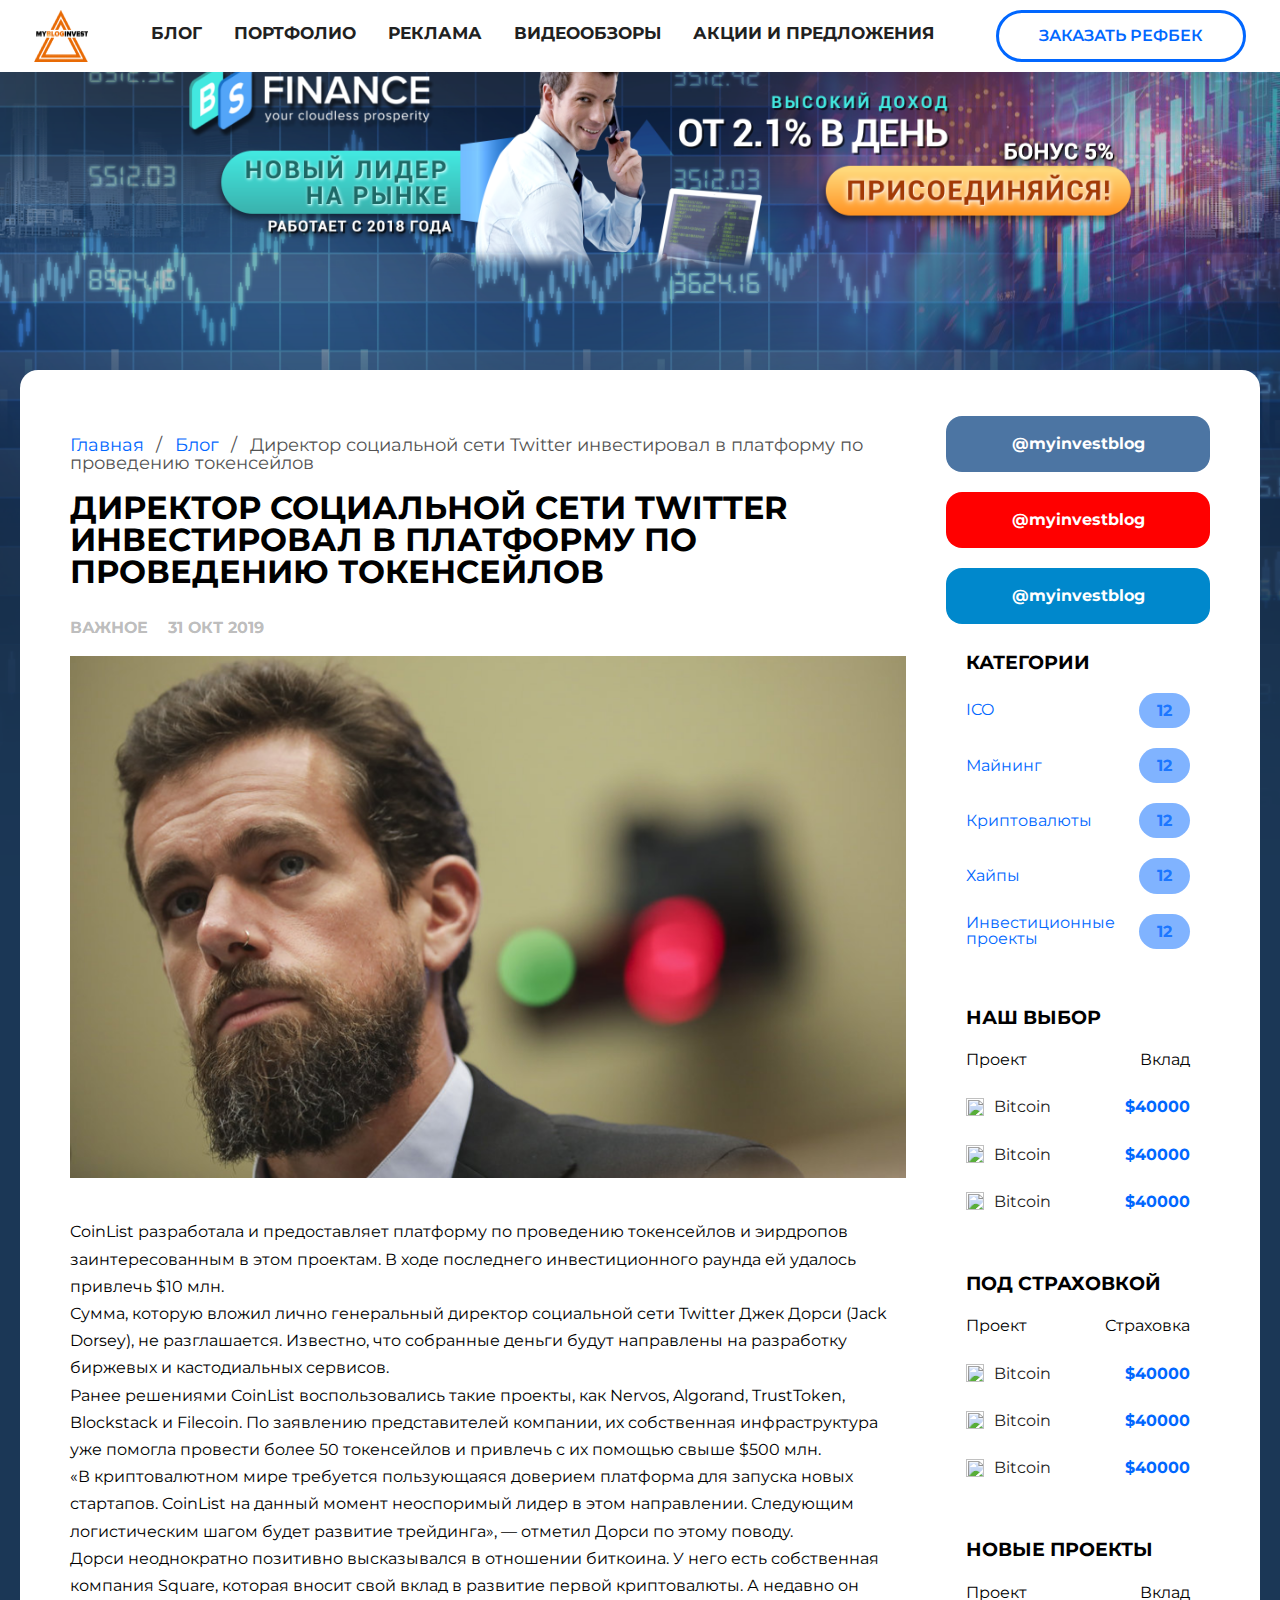
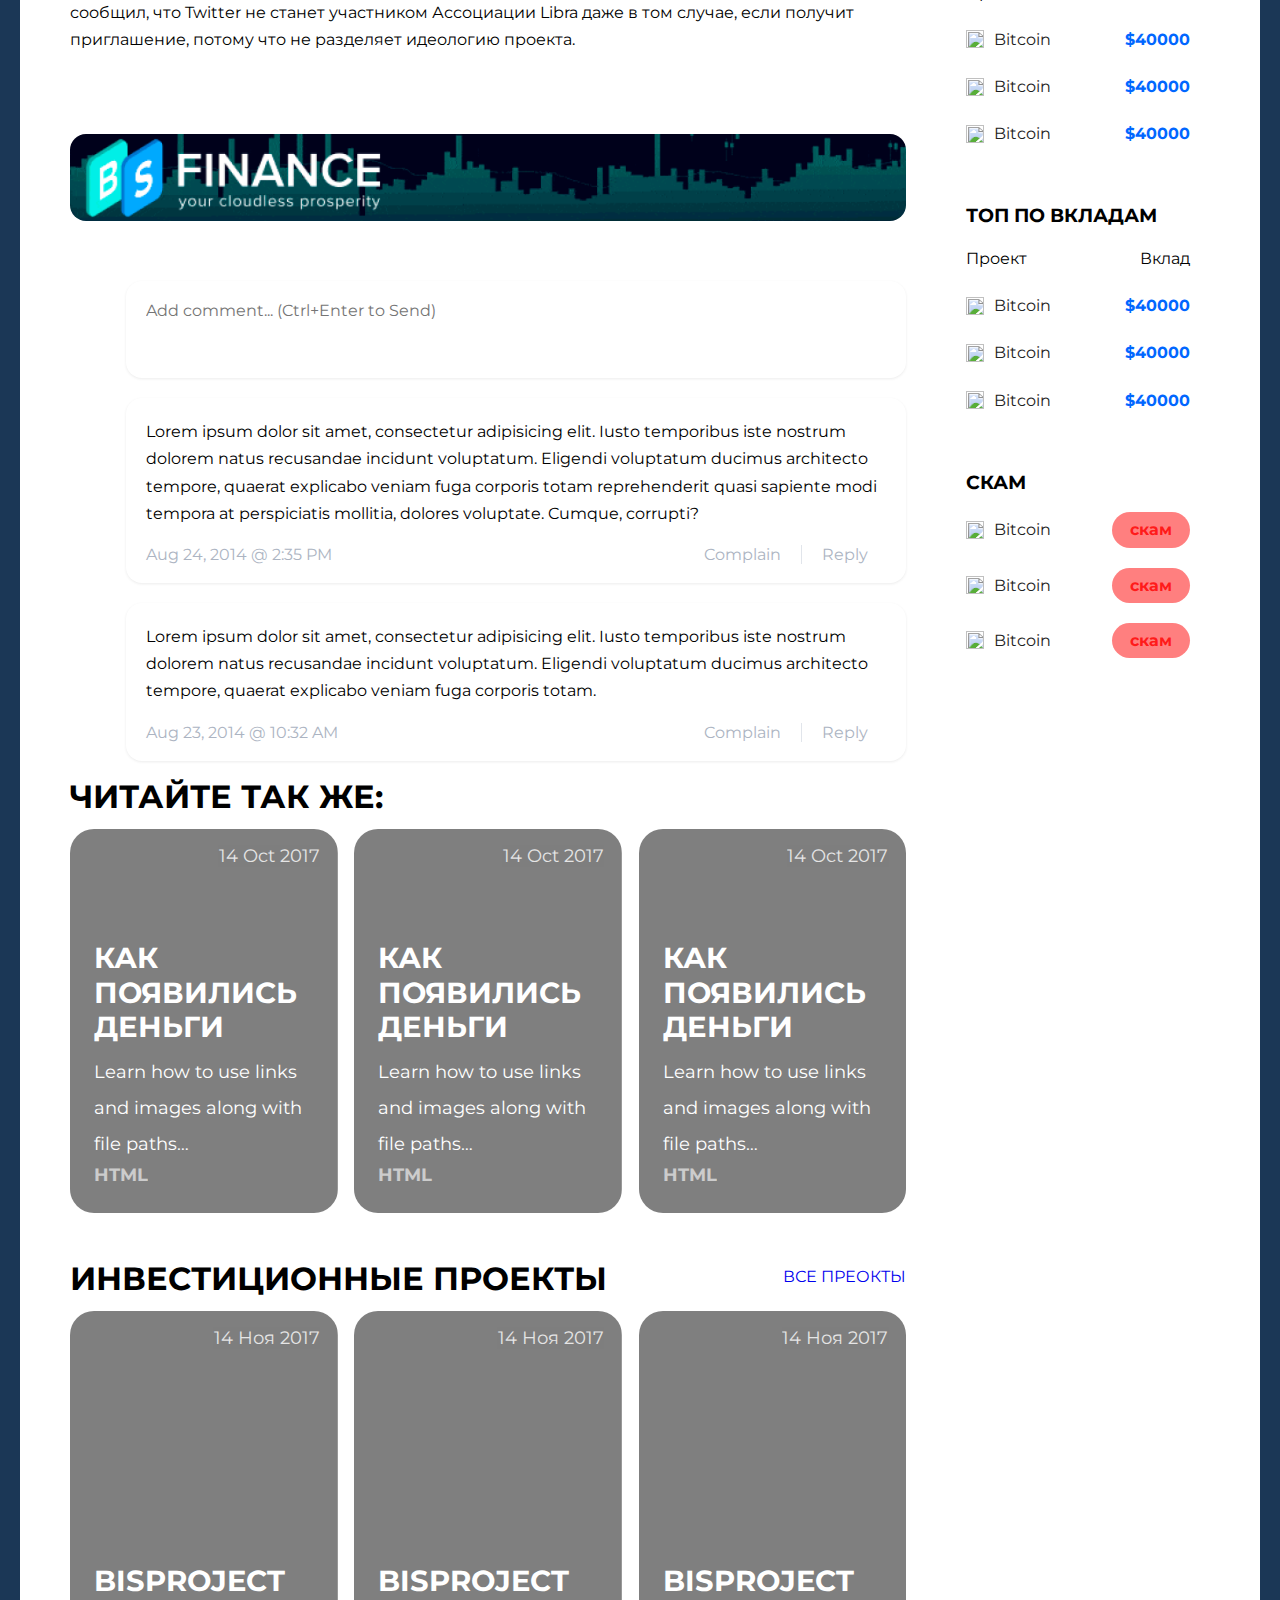
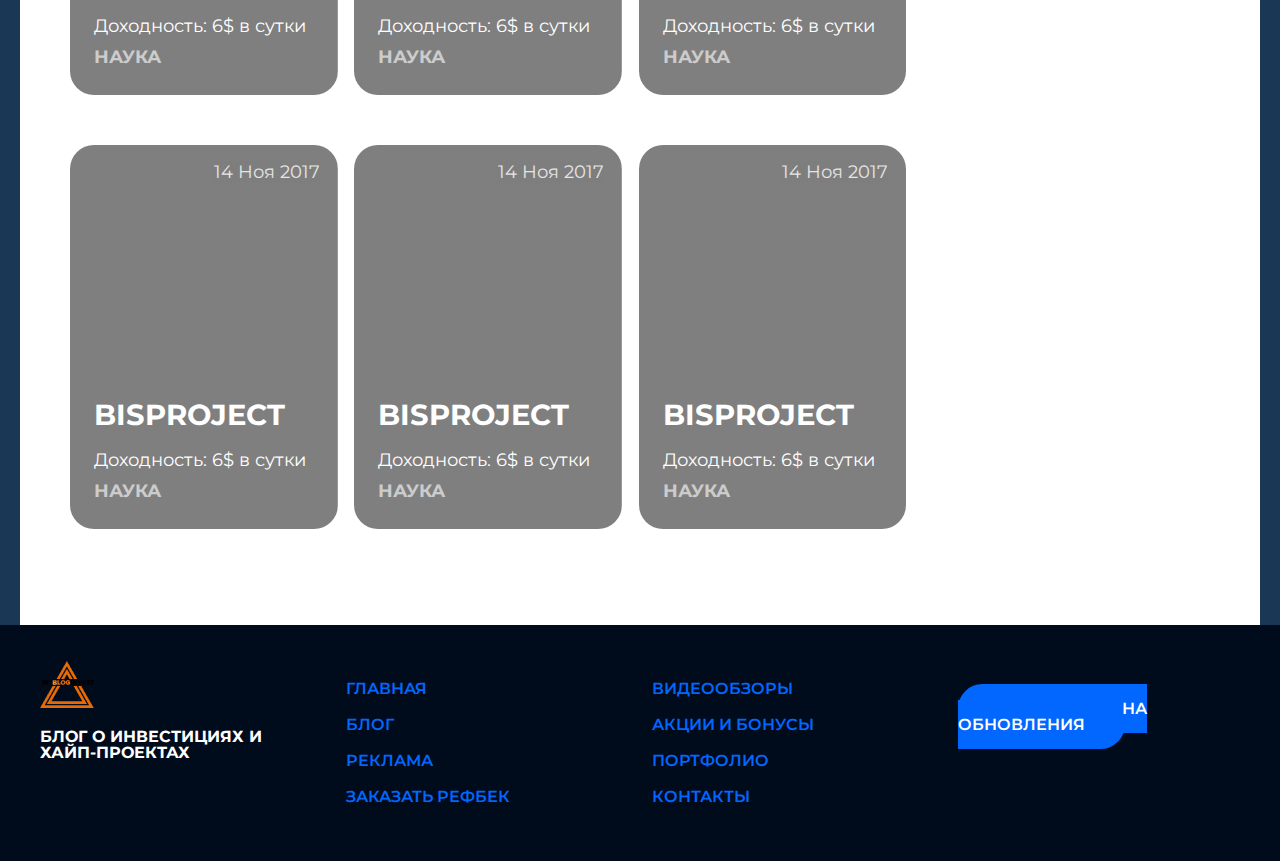
==== article.html @ 51793e64 "очередной коммит" ====
<html class="no-js"><!--<![endif]--><head>
        <meta charset="utf-8">
        <meta http-equiv="X-UA-Compatible" content="IE=edge">
        <title>BLOGINVEST</title>
        <meta name="description" content="">
        <meta name="viewport" content="width=device-width, initial-scale=1">
        <link rel="stylesheet" href="assets/css/common.css">
    <link href="https://fonts.googleapis.com/css?family=Montserrat:400,500,600,700&amp;display=swap&amp;subset=cyrillic" rel="stylesheet">
    <script src="https://kit.fontawesome.com/0929b22fd9.js"></script><link rel="stylesheet" href="https://kit-free.fontawesome.com/releases/latest/css/free.min.css" media="all"><link rel="stylesheet" href="https://kit-free.fontawesome.com/releases/latest/css/free-v4-font-face.min.css" media="all"><link rel="stylesheet" href="https://kit-free.fontawesome.com/releases/latest/css/free-v4-shims.min.css" media="all">
    <script type="text/javascript" src="https://ajax.googleapis.com/ajax/libs/jquery/1.4.2/jquery.min.js"></script></head>
    <body>
        <!--[if lt IE 7]>
            <p class="browsehappy">You are using an <strong>outdated</strong> browser. Please <a href="#">upgrade your browser</a> to improve your experience.</p>
        <![endif]-->

        <section class="ad-banner">
                <img src="assets/img/bg.png">
            </section>
    

        <header>
            <nav>

            <img class="logo" src="assets/img/logo.png">

                <ul class="nav-links">
                    <li><a class="active" href="#">Блог</a></li>
                    <li><a href="#">Портфолио</a></li>
                    <li><a href="#">Реклама</a></li>
                    <li><a href="#">Видеообзоры</a></li>
                    <li><a href="#">Акции и предложения</a></li>
                    
                </ul>
                <a class="btn btn-outline" href="#">Заказать рефбек</a>

            </nav>
        </header>
        <section class="ad-banner">
            <img src="assets/img/bg.png">
        </section>

        <main role="mainpage" class="main-area">


                        <section class="row mix">
                            <div class="grid-9 articles-all">
                                    <ul class="breadcrumb">
                                            <li><a href="#">Главная</a></li>
                                            <li><a href="#">Блог</a></li>
                                            <li>Директор социальной сети Twitter инвестировал в платформу по проведению токенсейлов</li>
                                          </ul>
                                    <div class="grid-12 post">
                                            <h1>Директор социальной сети Twitter инвестировал в платформу по проведению токенсейлов</h1>
                                            <div class="post-meta">
                                                <a class="post-category" href="#">Важное</a>
                                                <time class="post-date">31 окт 2019</time>
                                            </div>
                                            <img src="assets/img/post.png">
                                            <p>CoinList разработала и предоставляет платформу по проведению токенсейлов и эирдропов заинтересованным в этом проектам. В ходе последнего инвестиционного раунда ей удалось привлечь $10 млн.<br>
                        
                                                    Сумма, которую вложил лично генеральный директор социальной сети Twitter Джек Дорси (Jack Dorsey), не разглашается. Известно, что собранные деньги будут направлены на разработку биржевых и кастодиальных сервисов.<br>
                                                    
                                                    Ранее решениями CoinList воспользовались такие проекты, как Nervos, Algorand, TrustToken, Blockstack и Filecoin. По заявлению представителей компании, их собственная инфраструктура уже помогла провести более 50 токенсейлов и привлечь с их помощью свыше $500 млн.<br>
                                                    
                                                    «В криптовалютном мире требуется пользующаяся доверием платформа для запуска новых стартапов.  CoinList на данный момент неоспоримый лидер в этом направлении. Следующим логистическим шагом будет развитие трейдинга», — отметил Дорси по этому поводу.<br>
                                                    
                                                    Дорси неоднократно позитивно высказывался в отношении биткоина. У него есть собственная компания Square, которая вносит свой вклад в развитие первой криптовалюты. А недавно он сообщил, что Twitter не станет участником Ассоциации Libra даже в том случае, если получит приглашение, потому что не разделяет идеологию проекта.</p>
                                                </div>
                                


                            <section class="ads-block">
                                <a href="#">
                                    <img src="assets/img/image_ad.png">
                                </a>
                            </section>
                            <div class="grid-12">
                                <div class="comments">
                                    <div class="comment-wrap">
                                            <div class="photo">
                                                    <div class="avatar" style="background-image: url('https://s3.amazonaws.com/uifaces/faces/twitter/dancounsell/128.jpg')"></div>
                                            </div>
                                            <div class="comment-block">
                                                    <form action="">
                                                            <textarea name="" id="" cols="30" rows="3" placeholder="Add comment... (Ctrl+Enter to Send)"></textarea>
                                                    </form>
                                            </div>
                                    </div>
                            
                                    <div class="comment-wrap">
                                            <div class="photo">
                                                    <div class="avatar" style="background-image: url('https://s3.amazonaws.com/uifaces/faces/twitter/jsa/128.jpg')"></div>
                                            </div>
                                            <div class="comment-block">
                                                    <p class="comment-text">Lorem ipsum dolor sit amet, consectetur adipisicing elit. Iusto temporibus iste nostrum dolorem natus recusandae incidunt voluptatum. Eligendi voluptatum ducimus architecto tempore, quaerat explicabo veniam fuga corporis totam reprehenderit quasi
                                                            sapiente modi tempora at perspiciatis mollitia, dolores voluptate. Cumque, corrupti?</p>
                                                    <div class="bottom-comment">
                                                            <div class="comment-date">Aug 24, 2014 @ 2:35 PM</div>
                                                            <ul class="comment-actions">
                                                                    <li class="complain">Complain</li>
                                                                    <li class="reply">Reply</li>
                                                            </ul>
                                                    </div>
                                            </div>
                                    </div>
                            
                                    <div class="comment-wrap">
                                            <div class="photo">
                                                    <div class="avatar" style="background-image: url('https://s3.amazonaws.com/uifaces/faces/twitter/felipenogs/128.jpg')"></div>
                                            </div>
                                            <div class="comment-block">
                                                    <p class="comment-text">Lorem ipsum dolor sit amet, consectetur adipisicing elit. Iusto temporibus iste nostrum dolorem natus recusandae incidunt voluptatum. Eligendi voluptatum ducimus architecto tempore, quaerat explicabo veniam fuga corporis totam.</p>
                                                    <div class="bottom-comment">
                                                            <div class="comment-date">Aug 23, 2014 @ 10:32 AM</div>
                                                            <ul class="comment-actions">
                                                                    <li class="complain">Complain</li>
                                                                    <li class="reply">Reply</li>
                                                            </ul>
                                                    </div>
                                            </div>
                                    </div>
                            </div>
                            
                            </div>

                            <div class="articles-meta">
                                    <h1 class="articles-heading">Читайте так же:</h1>
            
                            </div>
        
                                <div class="grid-12 artiles-all--container">                                             
                                        <div class="grid-6">
                                                <a class="card" href="https://codetheweb.blog/2017/10/14/links-images-about-file-paths/" style="--bg-img: url('https://images1-focus-opensocial.googleusercontent.com/gadgets/proxy?container=focus&amp;resize_w=1500&amp;url=https://codetheweb.blog/assets/img/posts/links-images-about-file-paths/cover.jpg')">
                                                    <div>
                                                            <h3>Как появились деньги</h3>
                                                           
                                                      <p>Learn how to use links and images along with file paths…</p>
                                                      <div class="date">14 Oct 2017</div>
                                                      <div class="tags">
                                                        <div class="tag">HTML</div>
                                                      </div>
                                                    </div>
                                                  </a>
                                        </div>
                                        <div class="grid-6">
                                                <a class="card" href="https://codetheweb.blog/2017/10/14/links-images-about-file-paths/" style="--bg-img: url('https://images1-focus-opensocial.googleusercontent.com/gadgets/proxy?container=focus&amp;resize_w=1500&amp;url=https://codetheweb.blog/assets/img/posts/links-images-about-file-paths/cover.jpg')">
                                                    <div>
                                                            <h3>Как появились деньги</h3>
                                                           
                                                      <p>Learn how to use links and images along with file paths…</p>
                                                      <div class="date">14 Oct 2017</div>
                                                      <div class="tags">
                                                        <div class="tag">HTML</div>
                                                      </div>
                                                    </div>
                                                  </a>
                                        </div>
                                        <div class="grid-6">
                                                <a class="card" href="https://codetheweb.blog/2017/10/14/links-images-about-file-paths/" style="--bg-img: url('https://images1-focus-opensocial.googleusercontent.com/gadgets/proxy?container=focus&amp;resize_w=1500&amp;url=https://codetheweb.blog/assets/img/posts/links-images-about-file-paths/cover.jpg')">
                                                    <div>
                                                            <h3>Как появились деньги</h3>
                                                           
                                                      <p>Learn how to use links and images along with file paths…</p>
                                                      <div class="date">14 Oct 2017</div>
                                                      <div class="tags">
                                                        <div class="tag">HTML</div>
                                                      </div>
                                                    </div>
                                                  </a>
                                        </div>
                                </div>

                                         <!-- Investprojects -->
                                                                                                <!-- <div class="grid-12"> -->
                                                                                                        <div class="articles-meta">
                                                                                                                <h1 class="articles-heading">Инвестиционные проекты</h1>
                                                                                                                <a href="#" class="articles-link">Все преокты</a>
                                                                                        
                                                                                                        </div>
                                                                                                <!-- </div> -->
                                                                                           
                                                                                                    
                                                                                                        <div class="grid-12 artiles-all--container">
                                                                                                            <div class="grid-6">
                                                                                                                    <a class="card" href="https://codetheweb.blog/2017/10/14/links-images-about-file-paths/" style="--bg-img: url('https://images1-focus-opensocial.googleusercontent.com/gadgets/proxy?container=focus&amp;resize_w=1500&amp;url=https://codetheweb.blog/assets/img/posts/links-images-about-file-paths/cover.jpg')">
                                                                                                                        <div>
                                                                                                                                <h3>BisProject</h3>
                                                                                                                               
                                                                                                                          <p class="card-item-income">Доходность: 6$ в сутки</p>
                                                                                                                          <div class="date">14 Ноя 2017</div>
                                                                                                                          <div class="tags">
                                                                                                                            <div class="tag">НАУКА</div>
                                                                                                                          </div>
                                                                                                                        </div>
                                                                                                                      </a>
                                                                                                            </div>
                                                                                                            <div class="grid-6">
                                                                                                                    <a class="card" href="https://codetheweb.blog/2017/10/14/links-images-about-file-paths/" style="--bg-img: url('https://images1-focus-opensocial.googleusercontent.com/gadgets/proxy?container=focus&amp;resize_w=1500&amp;url=https://codetheweb.blog/assets/img/posts/links-images-about-file-paths/cover.jpg')">
                                                                                                                        <div>
                                                                                                                                <h3>BisProject</h3>
                                                                                                                               
                                                                                                                                    <p class="card-item-income">Доходность: 6$ в сутки</p>
                                                                                                                          
                                                                                                                          <div class="date">14 Ноя 2017</div>
                                                                                                                          <div class="tags">
                                                                                                                            <div class="tag">НАУКА</div>
                                                                                                                          </div>
                                                                                                                        </div>
                                                                                                                      </a>
                                                                                                            </div>
                                                                                                            <div class="grid-6">
                                                                                                                    <a class="card" href="https://codetheweb.blog/2017/10/14/links-images-about-file-paths/" style="--bg-img: url('https://images1-focus-opensocial.googleusercontent.com/gadgets/proxy?container=focus&amp;resize_w=1500&amp;url=https://codetheweb.blog/assets/img/posts/links-images-about-file-paths/cover.jpg')">
                                                                                                                        <div>
                                                                                                                                <h3>BisProject</h3>
                                                                                                                               
                                                                                                                                    <p class="card-item-income">Доходность: 6$ в сутки</p>
                                                                                                                          
                                                                                                                          <div class="date">14 Ноя 2017</div>
                                                                                                                          <div class="tags">
                                                                                                                            <div class="tag">НАУКА</div>
                                                                                                                          </div>
                                                                                                                        </div>
                                                                                                                      </a>
                                                                                                            </div>
                                                                                                        </div>
                                                                                                        <div class="artiles-all--container">
                                                                                                            <div class="grid-6">
                                                                                                                    <a class="card" href="https://codetheweb.blog/2017/10/14/links-images-about-file-paths/" style="--bg-img: url('https://images1-focus-opensocial.googleusercontent.com/gadgets/proxy?container=focus&amp;resize_w=1500&amp;url=https://codetheweb.blog/assets/img/posts/links-images-about-file-paths/cover.jpg')">
                                                                                                                        <div>
                                                                                                                                <h3>BisProject</h3>
                                                                                                                               
                                                                                                                          <p class="card-item-income">Доходность: 6$ в сутки</p>
                                                                                                                          <div class="date">14 Ноя 2017</div>
                                                                                                                          <div class="tags">
                                                                                                                            <div class="tag">НАУКА</div>
                                                                                                                          </div>
                                                                                                                        </div>
                                                                                                                      </a>
                                                                                                            </div>
                                                                                                            <div class="grid-6">
                                                                                                                    <a class="card" href="https://codetheweb.blog/2017/10/14/links-images-about-file-paths/" style="--bg-img: url('https://images1-focus-opensocial.googleusercontent.com/gadgets/proxy?container=focus&amp;resize_w=1500&amp;url=https://codetheweb.blog/assets/img/posts/links-images-about-file-paths/cover.jpg')">
                                                                                                                        <div>
                                                                                                                                <h3>BisProject</h3>
                                                                                                                               
                                                                                                                                    <p class="card-item-income">Доходность: 6$ в сутки</p>
                                                                                                                          
                                                                                                                          <div class="date">14 Ноя 2017</div>
                                                                                                                          <div class="tags">
                                                                                                                            <div class="tag">НАУКА</div>
                                                                                                                          </div>
                                                                                                                        </div>
                                                                                                                      </a>
                                                                                                            </div>
                                                                                                            <div class="grid-6">
                                                                                                                    <a class="card" href="https://codetheweb.blog/2017/10/14/links-images-about-file-paths/" style="--bg-img: url('https://images1-focus-opensocial.googleusercontent.com/gadgets/proxy?container=focus&amp;resize_w=1500&amp;url=https://codetheweb.blog/assets/img/posts/links-images-about-file-paths/cover.jpg')">
                                                                                                                        <div>
                                                                                                                                <h3>BisProject</h3>
                                                                                                                               
                                                                                                                                    <p class="card-item-income">Доходность: 6$ в сутки</p>
                                                                                                                          
                                                                                                                          <div class="date">14 Ноя 2017</div>
                                                                                                                          <div class="tags">
                                                                                                                            <div class="tag">НАУКА</div>
                                                                                                                          </div>
                                                                                                                        </div>
                                                                                                                      </a>
                                                                                                            </div>
                                                                                                        </div>
                                                                                            
                                                                                                    <!-- Investprojects .end  -->


                                    </div>
                                    <aside class="grid-3 sidebar">
                                            <div class="aside-social-block">
                                                <a href="#" class="btn-block btn-vk"><i class="fab fa-vk" aria-hidden="true"></i>  @myinvestblog</a>
                                                <a href="#" class="btn-block btn-yt"><i class="fab fa-youtube" aria-hidden="true"></i>  @myinvestblog</a>
                                                <a href="#" class="btn-block btn-tg"><i class="fab fa-telegram-plane" aria-hidden="true"></i> @myinvestblog</a>
                                            </div>
                                            <div class="aside">
                                                <h3>Категории</h3>
                                                <ul>
                                                   
                                                        <li class="project-item">
                                                            <a href="#" class="category-item-title">ICO</a>
                                                            <p class="project-item-badge badge-blue">12</p>
                                                        </li>
                                                        <li class="project-item">
                                                            <a href="#" class="category-item-title">Майнинг</a>
                                                            <p class="project-item-badge badge-blue">12</p>
                                                        </li>
                                                        <li class="project-item">
                                                            <a href="#" class="category-item-title">Криптовалюты</a>
                                                            <p class="project-item-badge badge-blue">12</p>
                                                        </li>
                                                        <li class="project-item">
                                                            <a href="#" class="category-item-title">Хайпы</a>
                                                            <p class="project-item-badge badge-blue">12</p>
                                                        </li>
                                                        <li class="project-item">
                                                            <a href="#" class="category-item-title">Инвестиционные проекты</a>
                                                            <p class="project-item-badge badge-blue">12</p>
                                                        </li>
                                                    
    
                                                </ul>
                                            </div>
                                            <div class="aside">
                                                <h3>Наш выбор</h3>
                                                <div class="projects-meta">
                                                    <p class="project-title">Проект</p>
                                                    <p class="project-price">Вклад</p>
                                                </div>
                                                <ul>
                                                    <li class="project-item">
                                                        <img class="project-item-item" src="https://upload.wikimedia.org/wikipedia/commons/thumb/4/46/Bitcoin.svg/1024px-Bitcoin.svg.png" height="18">
                                                        <p class="project-item-title">Bitcoin</p>
                                                        <p class="project-item-price">$40000</p>
                                                    </li>
                                                    <li class="project-item">
                                                            <img src="https://upload.wikimedia.org/wikipedia/commons/thumb/4/46/Bitcoin.svg/1024px-Bitcoin.svg.png" height="18">
                                                            <p class="project-item-title">Bitcoin</p>
                                                            <p class="project-item-price">$40000</p>
                                                        </li>
                                                        <li class="project-item">
                                                                <img src="https://upload.wikimedia.org/wikipedia/commons/thumb/4/46/Bitcoin.svg/1024px-Bitcoin.svg.png" height="18">
                                                                <p class="project-item-title">Bitcoin</p>
                                                                <p class="project-item-price">$40000</p>
                                                            </li>
                                                </ul>
                                            </div>
                                            <div class="aside">
                                                <h3>Под страховкой</h3>
                                                <div class="projects-meta">
                                                    <p class="project-title">Проект</p>
                                                    <p class="project-price">Страховка</p>
                                                </div>
                                                <ul>
                                                    <li class="project-item">
                                                        <img class="project-item-item" src="https://upload.wikimedia.org/wikipedia/commons/thumb/4/46/Bitcoin.svg/1024px-Bitcoin.svg.png" height="18">
                                                        <p class="project-item-title">Bitcoin</p>
                                                        <p class="project-item-price">$40000</p>
                                                    </li>
                                                    <li class="project-item">
                                                            <img src="https://upload.wikimedia.org/wikipedia/commons/thumb/4/46/Bitcoin.svg/1024px-Bitcoin.svg.png" height="18">
                                                            <p class="project-item-title">Bitcoin</p>
                                                            <p class="project-item-price">$40000</p>
                                                        </li>
                                                        <li class="project-item">
                                                                <img src="https://upload.wikimedia.org/wikipedia/commons/thumb/4/46/Bitcoin.svg/1024px-Bitcoin.svg.png" height="18">
                                                                <p class="project-item-title">Bitcoin</p>
                                                                <p class="project-item-price">$40000</p>
                                                            </li>
                                                </ul>
                                            </div>
                                            <div class="aside">
                                                    <h3>Новые проекты</h3>
                                                    <div class="projects-meta">
                                                        <p class="project-title">Проект</p>
                                                        <p class="project-price">Вклад</p>
                                                    </div>
                                                    <ul>
                                                        <li class="project-item">
                                                            <img class="project-item-item" src="https://upload.wikimedia.org/wikipedia/commons/thumb/4/46/Bitcoin.svg/1024px-Bitcoin.svg.png" height="18">
                                                            <p class="project-item-title">Bitcoin</p>
                                                            <p class="project-item-price">$40000</p>
                                                        </li>
                                                        <li class="project-item">
                                                                <img src="https://upload.wikimedia.org/wikipedia/commons/thumb/4/46/Bitcoin.svg/1024px-Bitcoin.svg.png" height="18">
                                                                <p class="project-item-title">Bitcoin</p>
                                                                <p class="project-item-price">$40000</p>
                                                            </li>
                                                            <li class="project-item">
                                                                    <img src="https://upload.wikimedia.org/wikipedia/commons/thumb/4/46/Bitcoin.svg/1024px-Bitcoin.svg.png" height="18">
                                                                    <p class="project-item-title">Bitcoin</p>
                                                                    <p class="project-item-price">$40000</p>
                                                                </li>
                                                    </ul>
                                                </div>
                                                <div class="aside">
                                                        <h3>Топ по вкладам</h3>
                                                        <div class="projects-meta">
                                                            <p class="project-title">Проект</p>
                                                            <p class="project-price">Вклад</p>
                                                        </div>
    
                                                        <ul>
                                                            <li class="project-item">
                                                                <img class="project-item-item" src="https://upload.wikimedia.org/wikipedia/commons/thumb/4/46/Bitcoin.svg/1024px-Bitcoin.svg.png" height="18">
                                                                <p class="project-item-title">Bitcoin</p>
                                                                <p class="project-item-price">$40000</p>
                                                            </li>
                                                            <li class="project-item">
                                                                    <img src="https://upload.wikimedia.org/wikipedia/commons/thumb/4/46/Bitcoin.svg/1024px-Bitcoin.svg.png" height="18">
                                                                    <p class="project-item-title">Bitcoin</p>
                                                                    <p class="project-item-price">$40000</p>
                                                                </li>
                                                                <li class="project-item">
                                                                        <img src="https://upload.wikimedia.org/wikipedia/commons/thumb/4/46/Bitcoin.svg/1024px-Bitcoin.svg.png" height="18">
                                                                        <p class="project-item-title">Bitcoin</p>
                                                                        <p class="project-item-price">$40000</p>
                                                                    </li>
                                                        </ul>
                                                    </div>
                                                    <div class="aside">
                                                        <h3>Скам</h3>
    
                                                        <ul>
                                                            <li class="project-item">
                                                                <img class="project-item-item" src="https://upload.wikimedia.org/wikipedia/commons/thumb/4/46/Bitcoin.svg/1024px-Bitcoin.svg.png" height="18">
                                                                <p class="project-item-title">Bitcoin</p>
                                                                <p class="project-item-badge badge-red">скам</p>
                                                            </li>
                                                            <li class="project-item">
                                                                    <img src="https://upload.wikimedia.org/wikipedia/commons/thumb/4/46/Bitcoin.svg/1024px-Bitcoin.svg.png" height="18">
                                                                    <p class="project-item-title">Bitcoin</p>
                                                                    <p class="project-item-badge badge-red">скам</p>
                                                                </li>
                                                                <li class="project-item">
                                                                        <img src="https://upload.wikimedia.org/wikipedia/commons/thumb/4/46/Bitcoin.svg/1024px-Bitcoin.svg.png" height="18">
                                                                        <p class="project-item-title">Bitcoin</p>
                                                                        <p class="project-item-badge badge-red">скам</p>
                                                                    </li>
                                                        </ul>
                                                    </div>
                                        </aside>
                        </section>


                               
                                


        </main>
                          
        <footer class="grid-12">
            <div class="row footer">
                    <div class="grid-3">
                            <div class="footer-meta">
                                <img src="assets/img/logo.png" class="footer-logo">
                                <h4>Блог о инвестициях и хайп-проектах
                                        </h4>
                            </div>
                        </div>
                    <div class="grid-3">
                        <ul class="footer-nav">
                            <li><a href="#">Главная</a></li>
                            <li><a href="#">Блог</a></li>
                            <li><a href="#">Реклама</a></li>
                            <li><a href="#">Заказать рефбек</a></li>
                        </ul>
                    </div>
                    <div class="grid-3">
                            <ul class="footer-nav">
                                <li><a href="#">Видеообзоры</a></li>
                                <li><a href="#">Акции и бонусы</a></li>
                                <li><a href="#">Портфолио</a></li>
                                <li><a href="#">Контакты</a></li>
                            </ul>
                        </div>
                    <div class="grid-3">
                        <div class="social-block">
                                <ul>
                                        <li><a href="#"><i class="fab fa-vk" aria-hidden="true"></i></a></li>
                                        <li><a href="#"><i class="fab fa-youtube" aria-hidden="true"></i></a></li>
                                        <li><a href="#"><i class="fab fa-telegram-plane" aria-hidden="true"></i></a></li>
                                        <li><a href="#"><i class="fab fa-skype" aria-hidden="true"></i></a></li>
                                    </ul>
                                    <div class="footer-updates">
                                            <a href="#" class="btn btn-regular">Подпишись на обновления</a>

                                    </div>
                        </div>

                    </div>
            </div>

            </footer>  
        
        
        <script src="https://code.jquery.com/jquery-3.4.1.min.js" integrity="sha256-CSXorXvZcTkaix6Yvo6HppcZGetbYMGWSFlBw8HfCJo=" crossorigin="anonymous"></script>
    
        <script type="text/javascript" src="https://widget.coinlore.com/widgets/ticker-widget.js"></script>
        <script src="" async="" defer=""></script>
    
</body></html>
---- assets/css/common.css ----
@charset "UTF-8";
/* http://meyerweb.com/eric/tools/css/reset/ 
   v2.0 | 20110126
   License: none (public domain)
*/
html, body, div, span, applet, object, iframe, p, blockquote, pre, a, abbr, acronym, address, big, cite, code, del, dfn, em, img, ins, kbd, q, s, samp, small, strike, strong, sub, sup, tt, var, b, u, i, center, dl, dt, dd, ol, ul, li, fieldset, form, label, legend, table, caption, tbody, tfoot, thead, tr, th, td, article, aside, canvas, details, embed, figure, figcaption, footer, header, hgroup, menu, nav, output, ruby, section, summary, time, mark, audio, video {
  margin: 0;
  padding: 0;
  border: 0;
  font-size: 100%;
  font: inherit;
  vertical-align: baseline;
}

/* HTML5 display-role reset for older browsers */
article, aside, details, figcaption, figure, footer, header, hgroup, menu, nav, section {
  display: block;
}

body {
  line-height: 1;
}

ol, ul {
  list-style: none;
}

blockquote, q {
  quotes: none;
}

blockquote:before, blockquote:after {
  content: "";
  content: none;
}

q:before, q:after {
  content: "";
  content: none;
}

table {
  border-collapse: collapse;
  border-spacing: 0;
}

* {
  -webkit-box-sizing: border-box;
  -moz-box-sizing: border-box;
  box-sizing: border-box;
}

.row {
  display: flex;
  margin: 0;
  padding: 0 1.5em;
  width: 100%;
}
@media (min-width: 37.5em) {
  .row {
    margin: 1em 0;
    padding: 0 2.5em;
  }
}

.grid-1 {
  width: 100%;
}
@media (min-width: 37.5em) {
  .grid-1 {
    width: 6.5%;
  }
}

.grid-2 {
  width: 100%;
}
@media (min-width: 37.5em) {
  .grid-2 {
    width: 15%;
  }
}

.grid-3 {
  width: 100%;
}
@media (min-width: 37.5em) {
  .grid-3 {
    width: 23.5%;
  }
}

.grid-4 {
  width: 100%;
}
@media (min-width: 37.5em) {
  .grid-4 {
    width: 32%;
  }
}

.grid-5 {
  width: 100%;
}
@media (min-width: 37.5em) {
  .grid-5 {
    width: 40.5%;
  }
}

.grid-6 {
  width: 100%;
}
@media (min-width: 37.5em) {
  .grid-6 {
    width: 49%;
  }
}

.grid-7 {
  width: 100%;
}
@media (min-width: 37.5em) {
  .grid-7 {
    width: 57.5%;
  }
}

.grid-8 {
  width: 100%;
}
@media (min-width: 37.5em) {
  .grid-8 {
    width: 66%;
  }
}

.grid-9 {
  width: 100%;
}
@media (min-width: 37.5em) {
  .grid-9 {
    width: 74.5%;
  }
}

.grid-10 {
  width: 100%;
}
@media (min-width: 37.5em) {
  .grid-10 {
    width: 83%;
  }
}

.grid-11 {
  width: 100%;
}
@media (min-width: 37.5em) {
  .grid-11 {
    width: 91.5%;
  }
}

.grid-12 {
  width: 100%;
}
@media (min-width: 37.5em) {
  .grid-12 {
    width: 100%;
  }
}

@media (min-width: 37.5em) {
  div[class*=grid] + div[class*=grid] {
    margin-left: 2%;
  }
}
@media (max-width: 768px) {
  div[class*=grid] {
    display: flex;
  }
}
body {
  font-family: "Montserrat", sans-serif;
  padding: 0;
  margin: 0;
  background: #1B3756;
}

main {
  margin-top: 80px;
  margin-left: 20px;
  margin-right: 20px;
}

.main-area {
  position: relative;
  margin-top: 370px;
  padding: 10px;
  background: #FFFFFF;
  border-radius: 18px 18px 0 0;
}

a {
  transition: 0.5s !important;
}

.badge-red {
  background: rgba(255, 0, 0, 0.5);
  color: rgba(255, 0, 0, 0.8);
}

.badge-blue {
  background: rgba(1, 103, 255, 0.5);
  color: rgba(1, 103, 255, 0.8);
}

h1, h2, h3 {
  margin-block-start: 0em;
  margin-block-end: 1em;
  text-transform: uppercase;
}

.btn {
  padding: 15px 40px;
  border-radius: 30px;
  font-weight: 600;
  text-transform: uppercase;
  text-align: center;
  text-decoration: none;
  vertical-align: baseline;
  transition: 0.5s;
}

.btn-block {
  width: 100%;
  border-radius: 16px;
  padding: 20px 0px;
  text-align: center;
  margin: 10px 0px;
  color: #FFFFFF;
  text-decoration: none;
  transition: 0.5s;
  font-weight: 700;
}
.btn-block:first-child {
  margin-top: 0px !important;
}

.btn-regular {
  background: #0167FF;
  color: #FFFFFF;
}
.btn-regular:hover {
  background: #003e9a;
}

.btn-info {
  background: #FFFFFF;
  color: #0167FF;
}

.btn-outline {
  border: 3px solid #0167FF;
  border-radius: 30px;
  color: #0167FF;
}
.btn-outline:hover {
  background: #0167FF;
  color: #FFFFFF;
}

.btn-vk {
  background: #4C75A3;
}
.btn-vk:hover {
  background: #446992;
}

.btn-yt {
  background: #FF0000;
}
.btn-yt:hover {
  background: #e60000;
}

.btn-tg {
  background: #0088CC;
}
.btn-tg:hover {
  background: #0077b3;
}

.sidebar {
  margin-left: 40px;
  margin-top: 20px;
}
.sidebar .aside-social-block {
  display: inline-grid;
  width: 100%;
}

.aside {
  display: flow-root;
  padding: 20px;
}
.aside ul {
  list-style: none;
  display: inline;
}
.aside ul li {
  margin: 20px 0px;
}
.aside ul .project-item {
  display: flex;
  align-items: center;
}
.aside ul .category-item-title {
  text-decoration: none;
  font-weight: 400;
  color: #0167FF;
}
.aside ul .category-item-title:hover {
  color: #003e9a;
  font-weight: 600;
}
.aside ul .category-item-title:active {
  color: #003e9a;
  font-weight: 600;
}
.aside ul .category-item-title:visited {
  color: #003e9a;
  font-weight: 600;
}
.aside ul .project-item-title {
  font-weight: 400;
  color: #212121;
  margin-left: 10px;
}
.aside ul .project-item-price {
  font-weight: 700;
  color: #0167FF;
  margin-left: auto;
}
.aside ul .project-item-badge {
  padding: 4px 18px;
  border-radius: 300px;
  font-weight: 700;
  text-align: center;
  margin-left: auto;
}

.projects-meta {
  display: flex;
}
.projects-meta .project-price {
  margin-left: auto;
}

header {
  justify-content: space-evenly;
  margin-top: 37px;
  padding: 10px 0px;
  position: fixed;
  z-index: 1;
}

nav {
  overflow: hidden;
  background-color: #FFFFFF;
  position: fixed;
  display: inline-flex;
  justify-content: space-evenly;
  top: 0;
  width: 100%;
  padding: 10px 0px;
}
nav ul {
  text-align: center;
  list-style-type: none;
  list-style-type: none;
  margin: 0;
  padding: 15px;
}
nav ul li {
  text-transform: uppercase;
  display: inline;
  font-size: 17px;
  font-weight: 700;
}
nav ul li a {
  color: #212121;
  text-decoration: none;
  padding: 14px;
}
nav ul li a .active {
  font-weight: 600;
  color: #0167FF;
}
nav ul li a:hover {
  color: #0167FF;
}
nav ul li a:active {
  color: #0167FF;
  font-weight: 600;
}

.ticker {
  position: fixed;
  top: 0px;
}

.cards-wrapper {
  display: grid;
  justify-content: center;
  align-items: center;
  grid-template-columns: 1fr 1fr 1fr;
  grid-gap: 4rem;
  padding: 4rem;
  margin: 0 auto;
  width: max-content;
}

.card {
  font-family: "Montserrat", sans-serif;
  --bg-filter-opacity: 0.5;
  background-image: linear-gradient(rgba(0, 0, 0, var(--bg-filter-opacity)), rgba(0, 0, 0, var(--bg-filter-opacity))), var(--bg-img);
  height: 16em;
  width: 100%;
  font-size: 1.5em;
  color: #FFFFFF;
  border-radius: 1em;
  padding: 1em;
  /*margin: 2em;*/
  display: flex;
  align-items: flex-end;
  background-size: cover;
  background-position: center;
  transition: all, 0.5s;
  position: relative;
  overflow: hidden;
  text-decoration: none;
}

.card:hover {
  transform: rotate(0);
  background: #0167FF;
  color: #FFFFFF;
}

.card h3 {
  margin: 0;
  font-size: 1.2em;
  line-height: 1.2em;
  color: #FFFFFF;
}

.card p {
  font-size: 0.75em;
  font-family: "Montserrat", sans-serif;
  margin-top: 0.5em;
  line-height: 2em;
  color: #FFFFFF;
}

.card .tags {
  display: flex;
}

.card .tags .tag {
  font-size: 0.75em;
  font-weight: 700;
  opacity: 0.6;
  border-radius: 0.3rem;
  margin-right: 0.5em;
  line-height: 1.5em;
  transition: all, 0.5s;
}

.card:hover .tags .tag {
  background: #0167FF;
  color: #FFFFFF;
}

.card .date {
  position: absolute;
  top: 0;
  right: 0;
  font-size: 0.75em;
  padding: 1em;
  line-height: 1em;
  opacity: 0.8;
}

.card:before, .card:after {
  content: "";
  transform: scale(0);
  transform-origin: top left;
  border-radius: 50%;
  position: absolute;
  left: -50%;
  top: -50%;
  z-index: -5;
  transition: all, 0.5s;
  transition-timing-function: ease-in-out;
}

.card:before {
  background: #003e9a;
  width: 250%;
  height: 250%;
}

.card:after {
  background: #0167FF;
  color: #FFFFFF;
  width: 200%;
  height: 200%;
}

.card:hover {
  color: #0167FF;
}

.card:hover:before, .card:hover:after {
  transform: scale(1);
}

.card-grid-space .num {
  font-size: 3em;
  margin-bottom: 1.2rem;
  margin-left: 1rem;
}

.info {
  font-size: 1.2em;
  display: flex;
  padding: 1em 3em;
  height: 3em;
}

.info img {
  height: 3em;
  margin-right: 0.5em;
}

.info h1 {
  font-size: 1em;
  font-weight: normal;
}

/* MEDIA QUERIES */
@media screen and (max-width: 1285px) {
  .cards-wrapper {
    grid-template-columns: 1fr 1fr;
  }
}
@media screen and (max-width: 900px) {
  .cards-wrapper {
    grid-template-columns: 1fr;
  }

  .info {
    justify-content: center;
  }

  .card-grid-space .num {
    margin-left: 0;
    text-align: center;
  }
}
@media screen and (max-width: 500px) {
  .cards-wrapper {
    padding: 4rem 2rem;
  }

  .card {
    max-width: calc(100vw - 4rem);
  }
}
@media screen and (max-width: 450px) {
  .info {
    display: block;
    text-align: center;
  }

  .info h1 {
    margin: 0;
  }
}
.articles-all, .articles-newest {
  display: flex;
}

.articles-all {
  margin-left: 0px !important;
  margin-top: 20px;
  margin-bottom: 20px;
  position: relative;
  display: flex;
  flex-direction: column;
}

.artiles-all--container {
  display: flex;
  flex-direction: row;
  margin: 0px 0px 50px 0px;
}

.articles-meta {
  display: flex;
  margin-top: 40px 0px;
  margin-block-end: 1em;
}

.articles-heading {
  display: contents;
}

p {
  line-height: 170%;
}

.articles-link {
  line-height: 27px;
  text-transform: uppercase;
  text-decoration: none;
  margin-left: auto;
}
.articles-link:hover {
  color: #003e9a;
  font-weight: 600;
}
.articles-link:active {
  color: #003e9a;
  font-weight: 600;
}
.articles-link:visited {
  color: #003e9a;
  font-weight: 600;
}

.article-alternate-meta {
  display: flex;
  height: 40px;
  margin-top: 20px;
  align-items: center;
}
.article-alternate-meta .article-alternate-avatar {
  width: 40px;
  height: 40px;
}
.article-alternate-meta .article-alternate-author {
  text-transform: uppercase;
  font-weight: 700;
  font-size: 16px;
  margin-left: 20px;
}
.article-alternate-meta .article-alternate-time {
  font-weight: 400;
  font-size: 12px;
  color: #535353;
  margin-left: auto;
}

.article-alternate-link a {
  line-height: 27px;
  text-transform: uppercase;
  text-decoration: none;
  margin-left: auto;
  color: #0167FF;
}
.article-alternate-link a:hover {
  color: #003e9a;
  font-weight: 600;
}
.article-alternate-link a:active {
  color: #003e9a;
  font-weight: 600;
}
.article-alternate-link a:visited {
  color: #003e9a;
  font-weight: 600;
}

.post img {
  width: 100%;
}
.post p {
  margin: 40px 0px;
}
.post .post-meta {
  display: flex;
  margin-bottom: 20px;
}
.post .post-meta .post-category, .post .post-meta .post-date {
  font-weight: 700;
  text-transform: uppercase;
  color: rgba(83, 83, 83, 0.4);
}
.post .post-meta .post-date {
  margin-left: 20px;
}
.post .post-meta .post-category {
  text-decoration: none;
}
.post .post-meta .post-category:hover {
  color: rgba(83, 83, 83, 0.8);
}

/* Style the list */
ul.breadcrumb {
  list-style: none;
  margin-top: 20px;
  margin-bottom: 20px;
}

/* Display list items side by side */
ul.breadcrumb li {
  display: inline;
  font-size: 18px;
  color: #535353;
}

/* Add a slash symbol (/) before/behind each list item */
ul.breadcrumb li + li:before {
  padding: 8px;
  content: "/ ";
}

/* Add a color to all links inside the list */
ul.breadcrumb li a {
  color: #0167FF;
  text-decoration: none;
}

/* Add a color on mouse-over */
ul.breadcrumb li a:hover {
  color: #003e9a;
  text-decoration: underline;
}

input, textarea {
  outline: none;
  border: none;
  display: block;
  margin: 0;
  padding: 0;
  -webkit-font-smoothing: antialiased;
  font-family: "Montserrat", sans-serif;
  font-size: 16px;
  color: #555f77;
}

p {
  line-height: rem(21);
}

.comments {
  margin: 20px auto 0;
  max-width: rem(972);
  padding: 0 rem(20);
}

.comment-wrap {
  margin-bottom: 20px;
  display: table;
  width: 100%;
  min-height: rem(85);
}

.photo {
  padding-top: 20px;
  padding-right: 20px;
  display: table-cell;
  width: 36px;
}
.photo .avatar {
  width: 36px;
  height: 36px;
  border-radius: 50%;
  background-size: contain;
}

.comment-block {
  padding: 20px;
  background-color: #fff;
  display: table-cell;
  vertical-align: top;
  border-radius: 16px;
  box-shadow: 0 1px 3px 0 rgba(0, 0, 0, 0.08);
}
.comment-block textarea {
  width: 100%;
  resize: none;
}

.comment-text {
  margin-bottom: 20px;
}

.bottom-comment {
  color: #acb4c2;
  font-size: 16px;
}

.comment-date {
  float: left;
}

.comment-actions {
  float: right;
}
.comment-actions li {
  display: inline;
  margin: -2px;
  cursor: pointer;
}
.comment-actions li.complain {
  padding-right: 20px;
  border-right: 1px solid #e1e5eb;
}
.comment-actions li.reply {
  padding-left: 20px;
  padding-right: 20px;
}
.comment-actions li:hover {
  color: #0167FF;
}

footer {
  background: #000B1C;
  position: relative;
  width: 100%;
  display: inline-flex;
}

footer {
  padding-top: 20px;
  padding-bottom: 20px;
}

footer h4 {
  text-transform: uppercase;
  color: #FFFFFF !important;
}
footer ul {
  list-style: none;
}
footer ul li {
  margin: 20px 0px;
}
footer ul li a {
  text-transform: uppercase;
  color: #0167FF;
  font-size: 16px;
  font-weight: 600;
  text-decoration: none;
}
footer ul li a:hover {
  color: #FFFFFF;
  text-decoration: none;
}

.footer {
  display: flex;
}

.social-block ul {
  list-style: none;
  display: flex;
}
.social-block ul li {
  margin: 0px 20px;
}
.social-block .fab {
  color: rgba(255, 255, 255, 0.1);
  font-size: 32px;
  transition: 0.5s;
}
.social-block .fa-telegram-plane:hover {
  color: #0088CC;
}
.social-block .fa-vk:hover {
  color: #4C75A3;
}
.social-block .fa-youtube:hover {
  color: #FF0000;
}
.social-block .fa-skype:hover {
  color: #00aff0;
}
.social-block .footer-updates {
  margin: 40px 0px;
}

.ads-block {
  margin: 40px 0;
}
.ads-block img {
  border-radius: 16px;
  width: 100%;
}

.ad-banner {
  z-index: -999;
}
.ad-banner img {
  width: 100%;
  position: absolute;
  top: 0;
  left: 0;
  padding-top: 60px;
}

/*# sourceMappingURL=common.css.map */
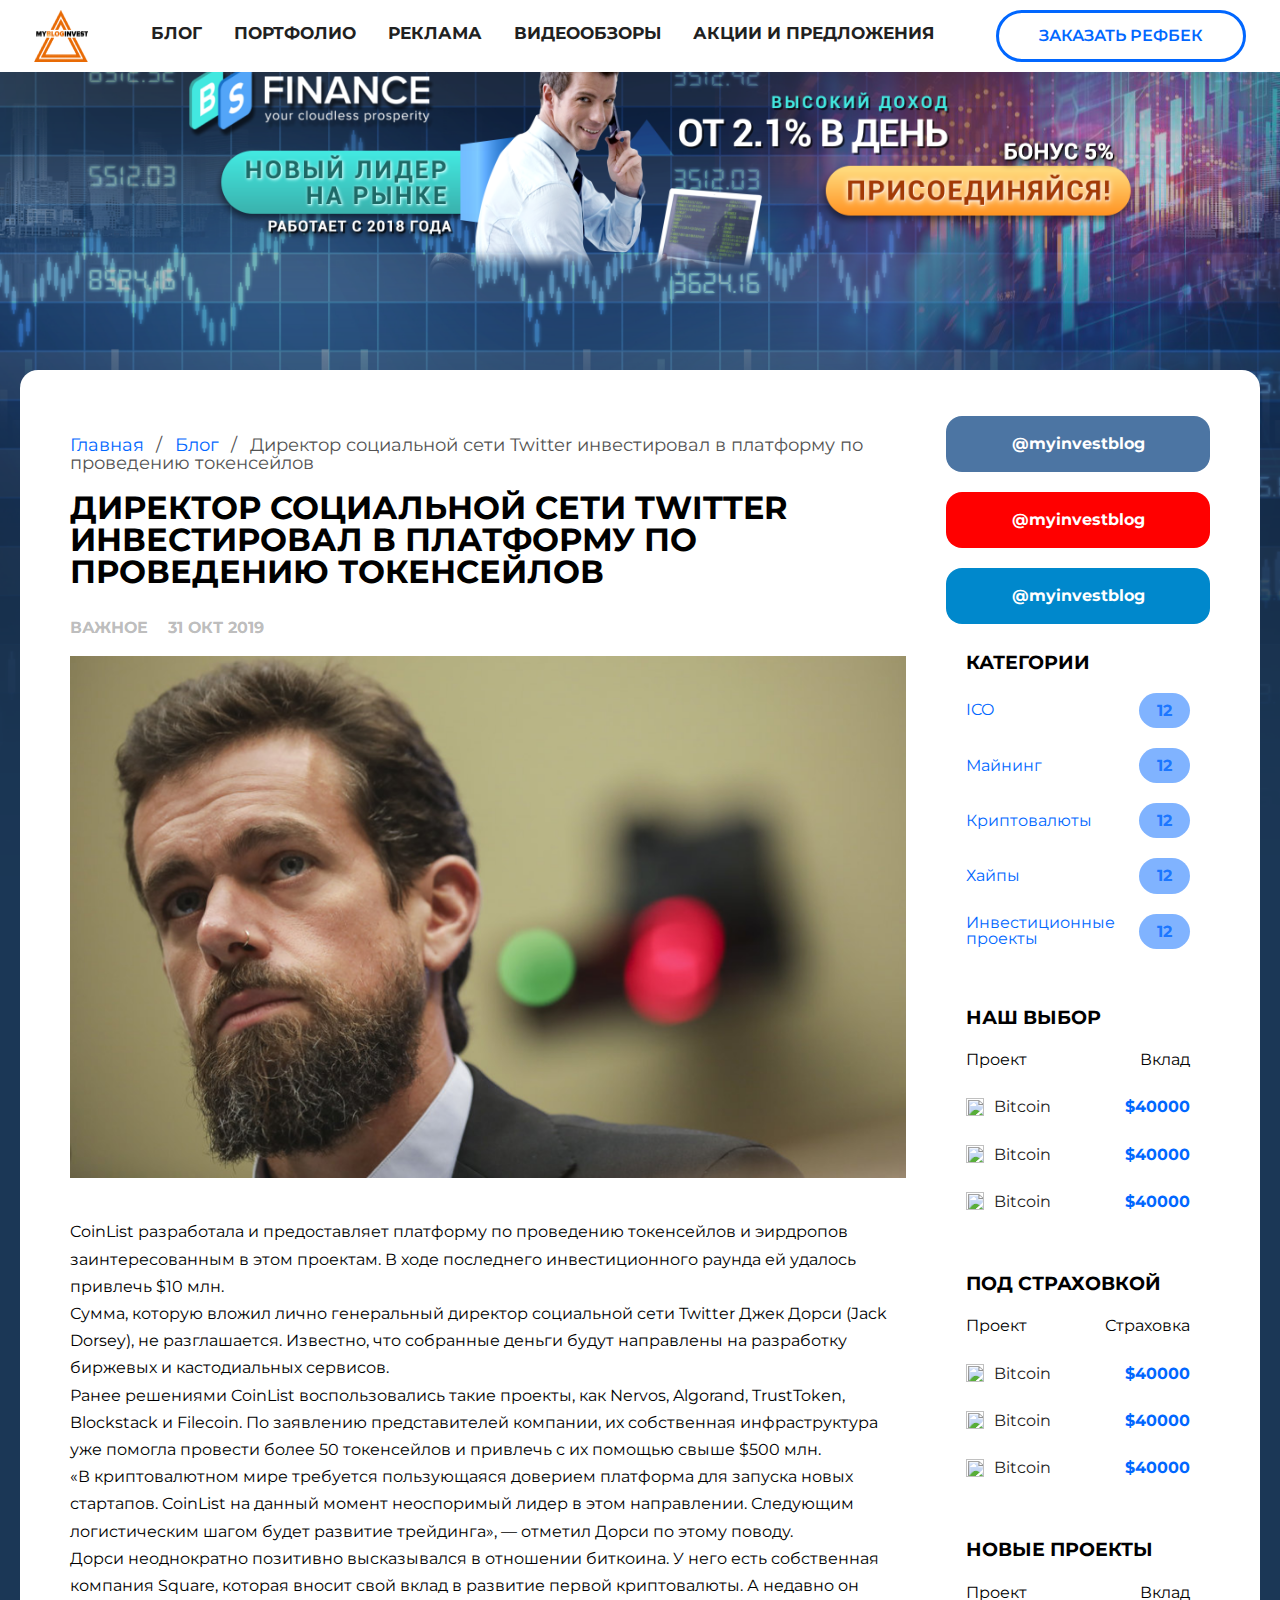
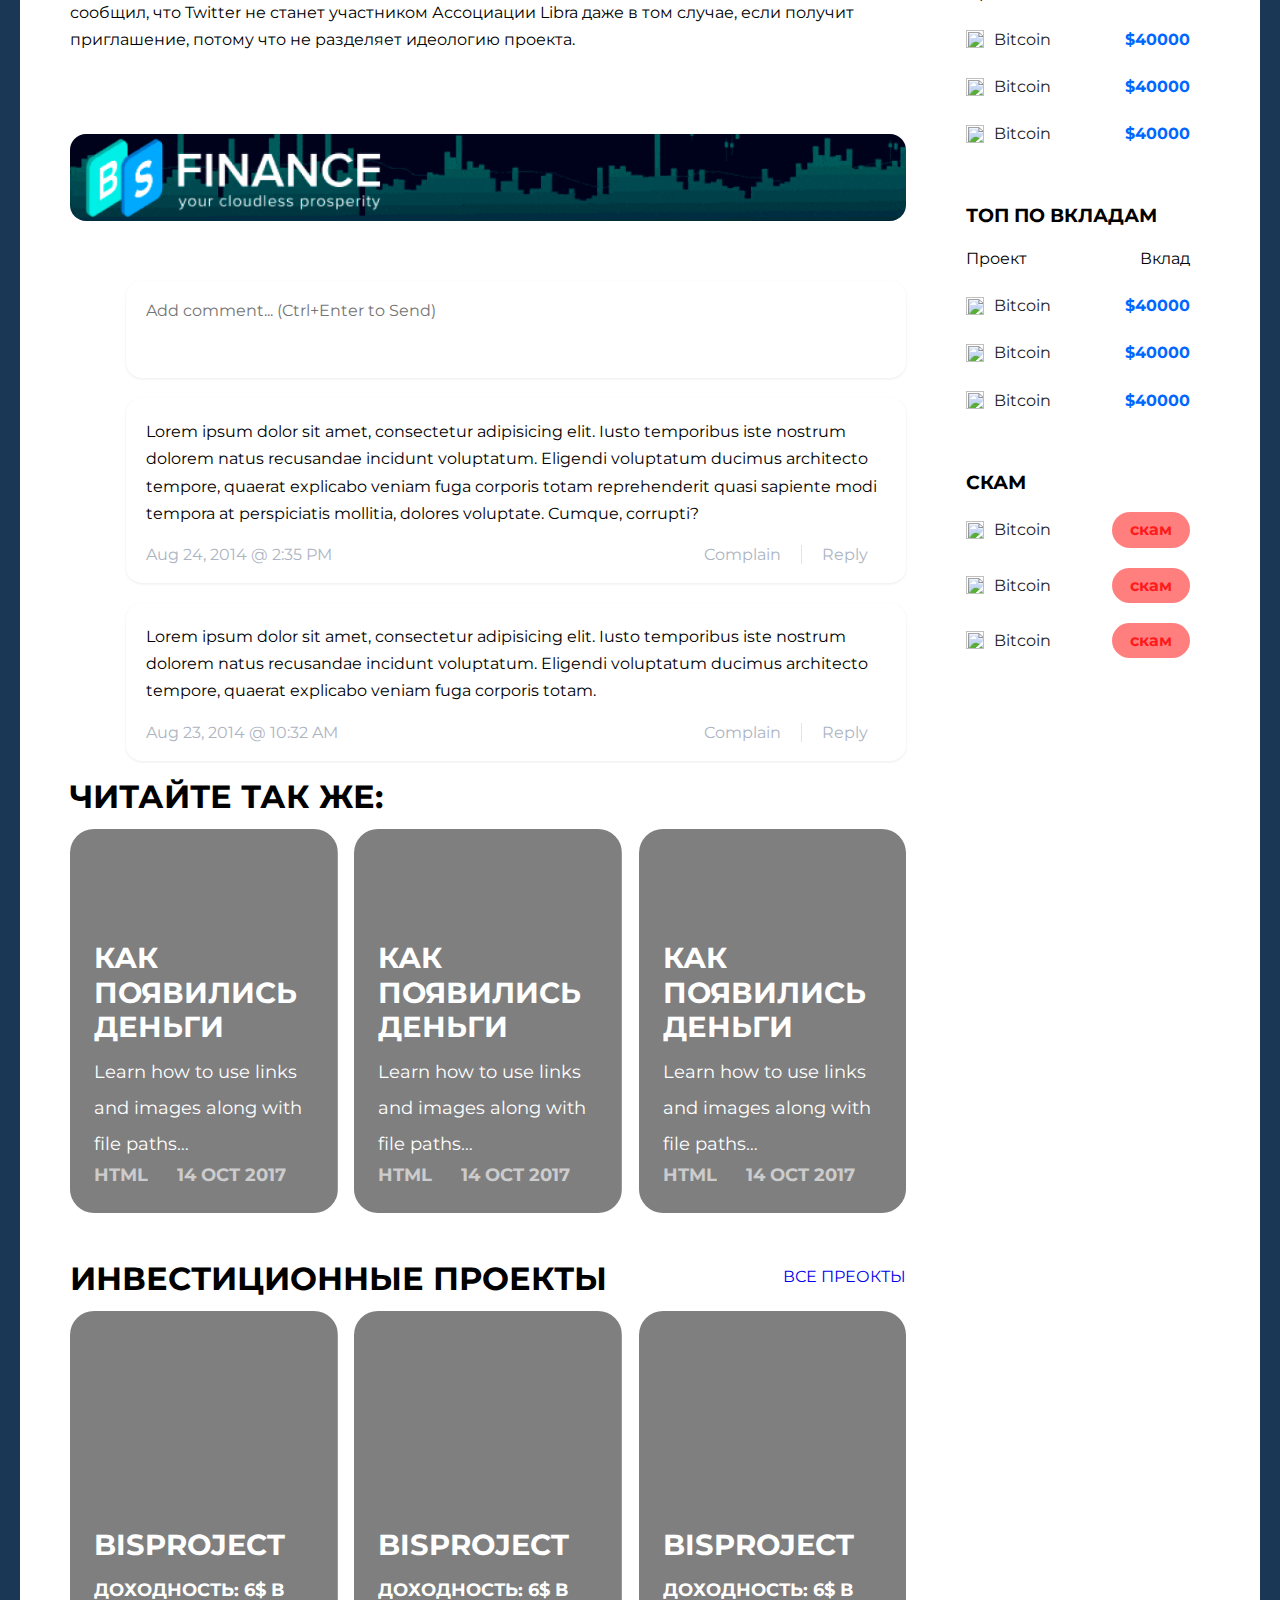
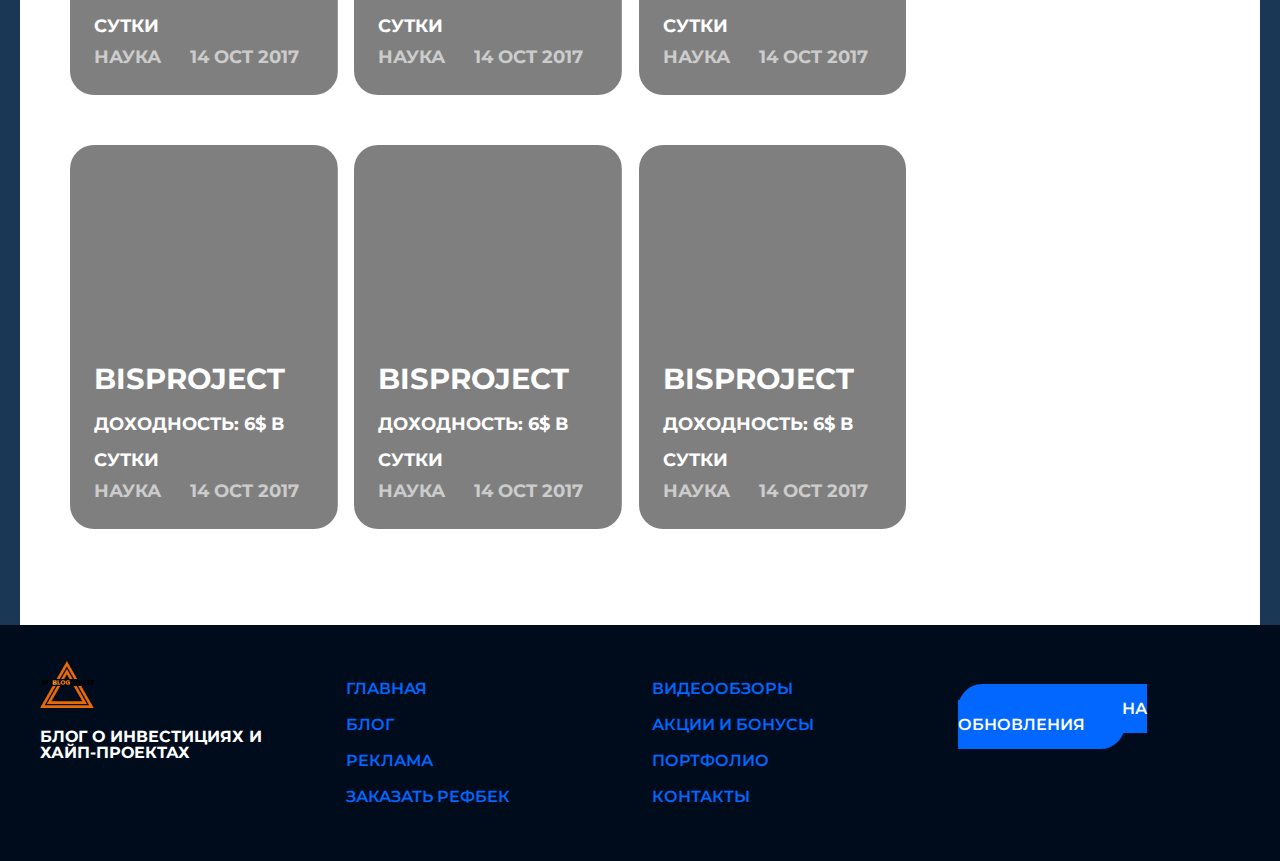
==== commit a528e43d: "очередной коммит" ====
--- a/article.html
+++ b/article.html
@@ -135,9 +135,11 @@
                                                             <h3>Как появились деньги</h3>
                                                            
                                                       <p>Learn how to use links and images along with file paths…</p>
-                                                      <div class="date">14 Oct 2017</div>
+                                                      
                                                       <div class="tags">
                                                         <div class="tag">HTML</div>
+                                                        <div class="post-date">14 Oct 2017</div>
+
                                                       </div>
                                                     </div>
                                                   </a>
@@ -148,9 +150,11 @@
                                                             <h3>Как появились деньги</h3>
                                                            
                                                       <p>Learn how to use links and images along with file paths…</p>
-                                                      <div class="date">14 Oct 2017</div>
+                                                      
                                                       <div class="tags">
                                                         <div class="tag">HTML</div>
+                                                        <div class="post-date">14 Oct 2017</div>
+
                                                       </div>
                                                     </div>
                                                   </a>
@@ -161,9 +165,11 @@
                                                             <h3>Как появились деньги</h3>
                                                            
                                                       <p>Learn how to use links and images along with file paths…</p>
-                                                      <div class="date">14 Oct 2017</div>
+                                                     
                                                       <div class="tags">
                                                         <div class="tag">HTML</div>
+                                                        <div class="post-date">14 Oct 2017</div>
+
                                                       </div>
                                                     </div>
                                                   </a>
@@ -187,9 +193,11 @@
                                                                                                                                 <h3>BisProject</h3>
                                                                                                                                
                                                                                                                           <p class="card-item-income">Доходность: 6$ в сутки</p>
-                                                                                                                          <div class="date">14 Ноя 2017</div>
+                                                                                                                          
                                                                                                                           <div class="tags">
                                                                                                                             <div class="tag">НАУКА</div>
+                                                                                                                    <div class="post-date">14 Oct 2017</div>
+
                                                                                                                           </div>
                                                                                                                         </div>
                                                                                                                       </a>
@@ -201,9 +209,11 @@
                                                                                                                                
                                                                                                                                     <p class="card-item-income">Доходность: 6$ в сутки</p>
                                                                                                                           
-                                                                                                                          <div class="date">14 Ноя 2017</div>
+                                                                                                                          
                                                                                                                           <div class="tags">
                                                                                                                             <div class="tag">НАУКА</div>
+                                                                                                                    <div class="post-date">14 Oct 2017</div>
+
                                                                                                                           </div>
                                                                                                                         </div>
                                                                                                                       </a>
@@ -215,9 +225,11 @@
                                                                                                                                
                                                                                                                                     <p class="card-item-income">Доходность: 6$ в сутки</p>
                                                                                                                           
-                                                                                                                          <div class="date">14 Ноя 2017</div>
+                                                                                                                          
                                                                                                                           <div class="tags">
                                                                                                                             <div class="tag">НАУКА</div>
+                                                                                                                    <div class="post-date">14 Oct 2017</div>
+
                                                                                                                           </div>
                                                                                                                         </div>
                                                                                                                       </a>
@@ -230,9 +242,11 @@
                                                                                                                                 <h3>BisProject</h3>
                                                                                                                                
                                                                                                                           <p class="card-item-income">Доходность: 6$ в сутки</p>
-                                                                                                                          <div class="date">14 Ноя 2017</div>
+                                                                                                                          
                                                                                                                           <div class="tags">
                                                                                                                             <div class="tag">НАУКА</div>
+                                                                                                                    <div class="post-date">14 Oct 2017</div>
+
                                                                                                                           </div>
                                                                                                                         </div>
                                                                                                                       </a>
@@ -244,9 +258,11 @@
                                                                                                                                
                                                                                                                                     <p class="card-item-income">Доходность: 6$ в сутки</p>
                                                                                                                           
-                                                                                                                          <div class="date">14 Ноя 2017</div>
+                                                                                                                          
                                                                                                                           <div class="tags">
                                                                                                                             <div class="tag">НАУКА</div>
+                                                                                                                    <div class="post-date">14 Oct 2017</div>
+
                                                                                                                           </div>
                                                                                                                         </div>
                                                                                                                       </a>
@@ -258,9 +274,11 @@
                                                                                                                                
                                                                                                                                     <p class="card-item-income">Доходность: 6$ в сутки</p>
                                                                                                                           
-                                                                                                                          <div class="date">14 Ноя 2017</div>
+                                                                                                                         
                                                                                                                           <div class="tags">
                                                                                                                             <div class="tag">НАУКА</div>
+                                                                                                                    <div class="post-date">14 Oct 2017</div>
+
                                                                                                                           </div>
                                                                                                                         </div>
                                                                                                                       </a>
--- a/assets/css/common.css
+++ b/assets/css/common.css
@@ -449,6 +449,11 @@
   color: #FFFFFF;
 }
 
+.card-item-income {
+  text-transform: uppercase;
+  font-weight: 700;
+}
+
 .card h3 {
   margin: 0;
   font-size: 1.2em;
@@ -466,9 +471,10 @@
 
 .card .tags {
   display: flex;
-}
-
-.card .tags .tag {
+  text-transform: uppercase;
+}
+
+.card .tags .tag, .card .tags .post-date {
   font-size: 0.75em;
   font-weight: 700;
   opacity: 0.6;
@@ -481,6 +487,10 @@
 .card:hover .tags .tag {
   background: #0167FF;
   color: #FFFFFF;
+}
+
+.card .post-date {
+  margin-left: 20px;
 }
 
 .card .date {
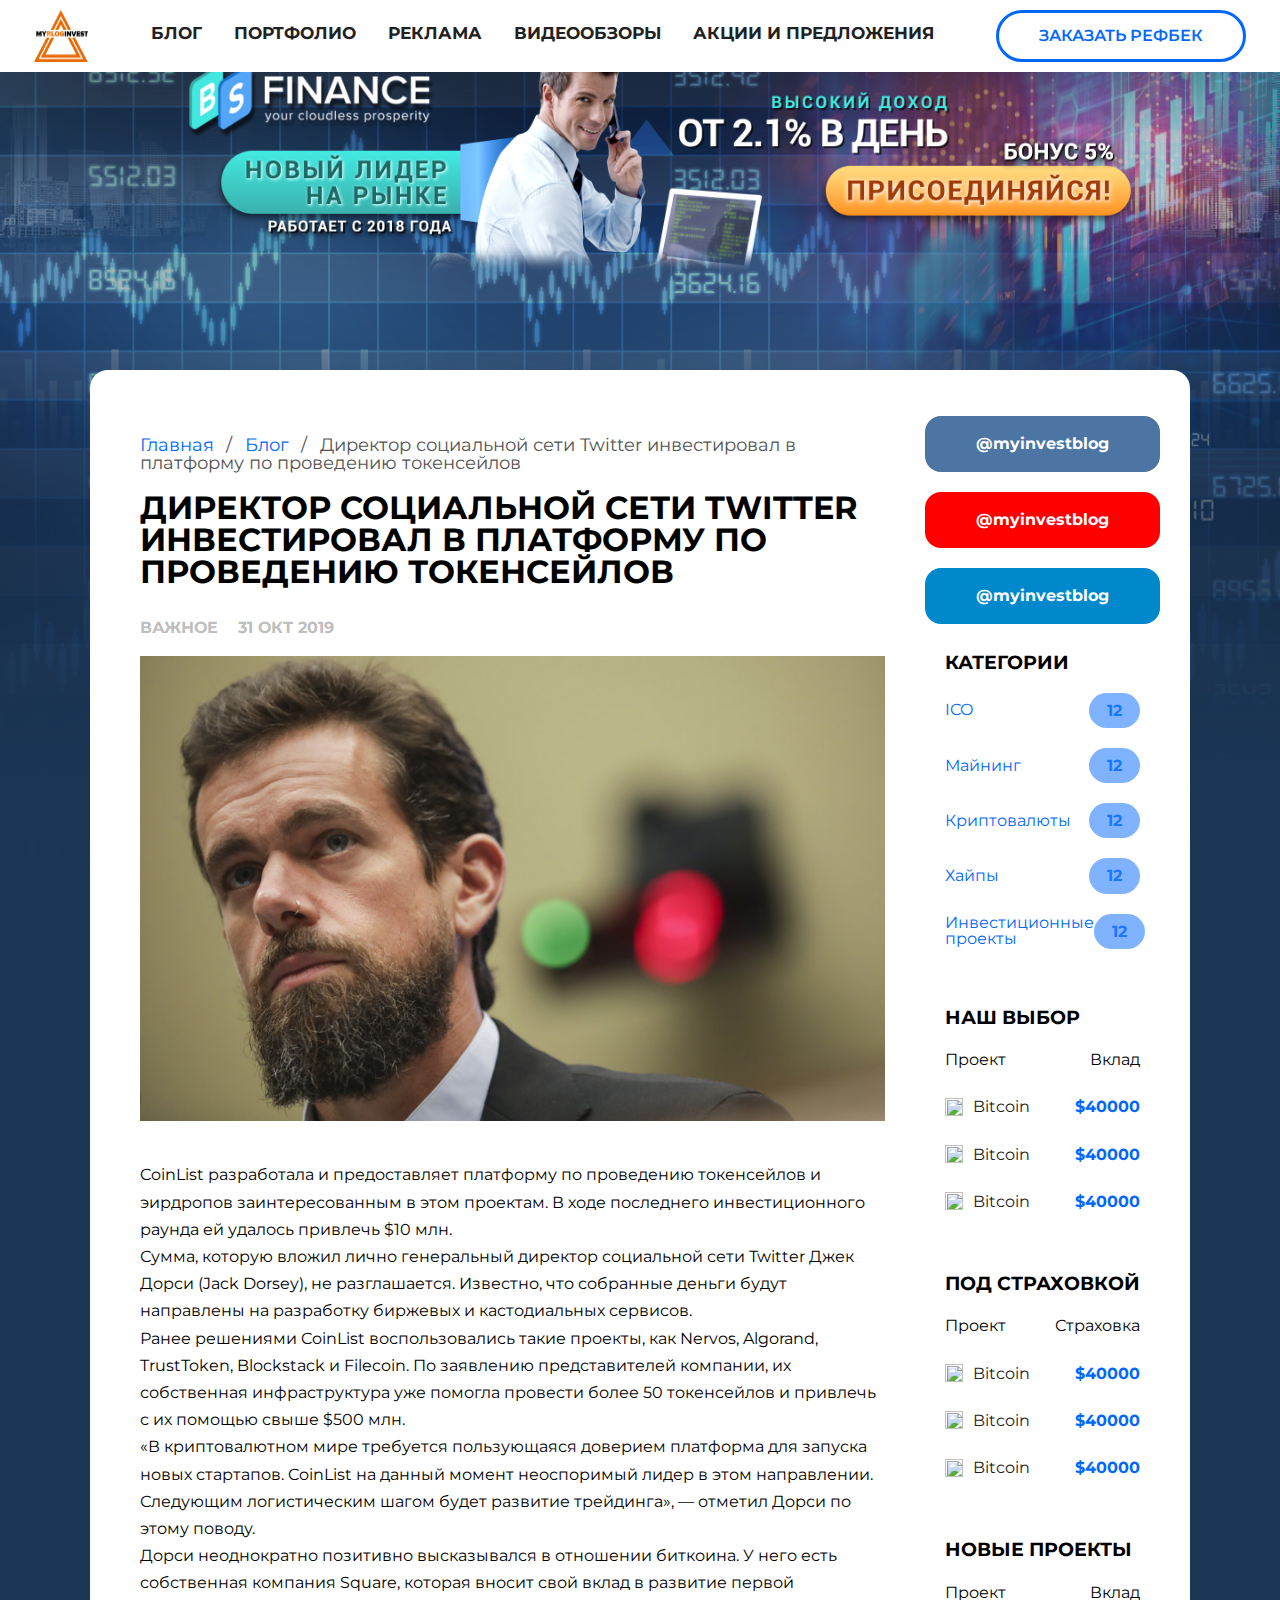
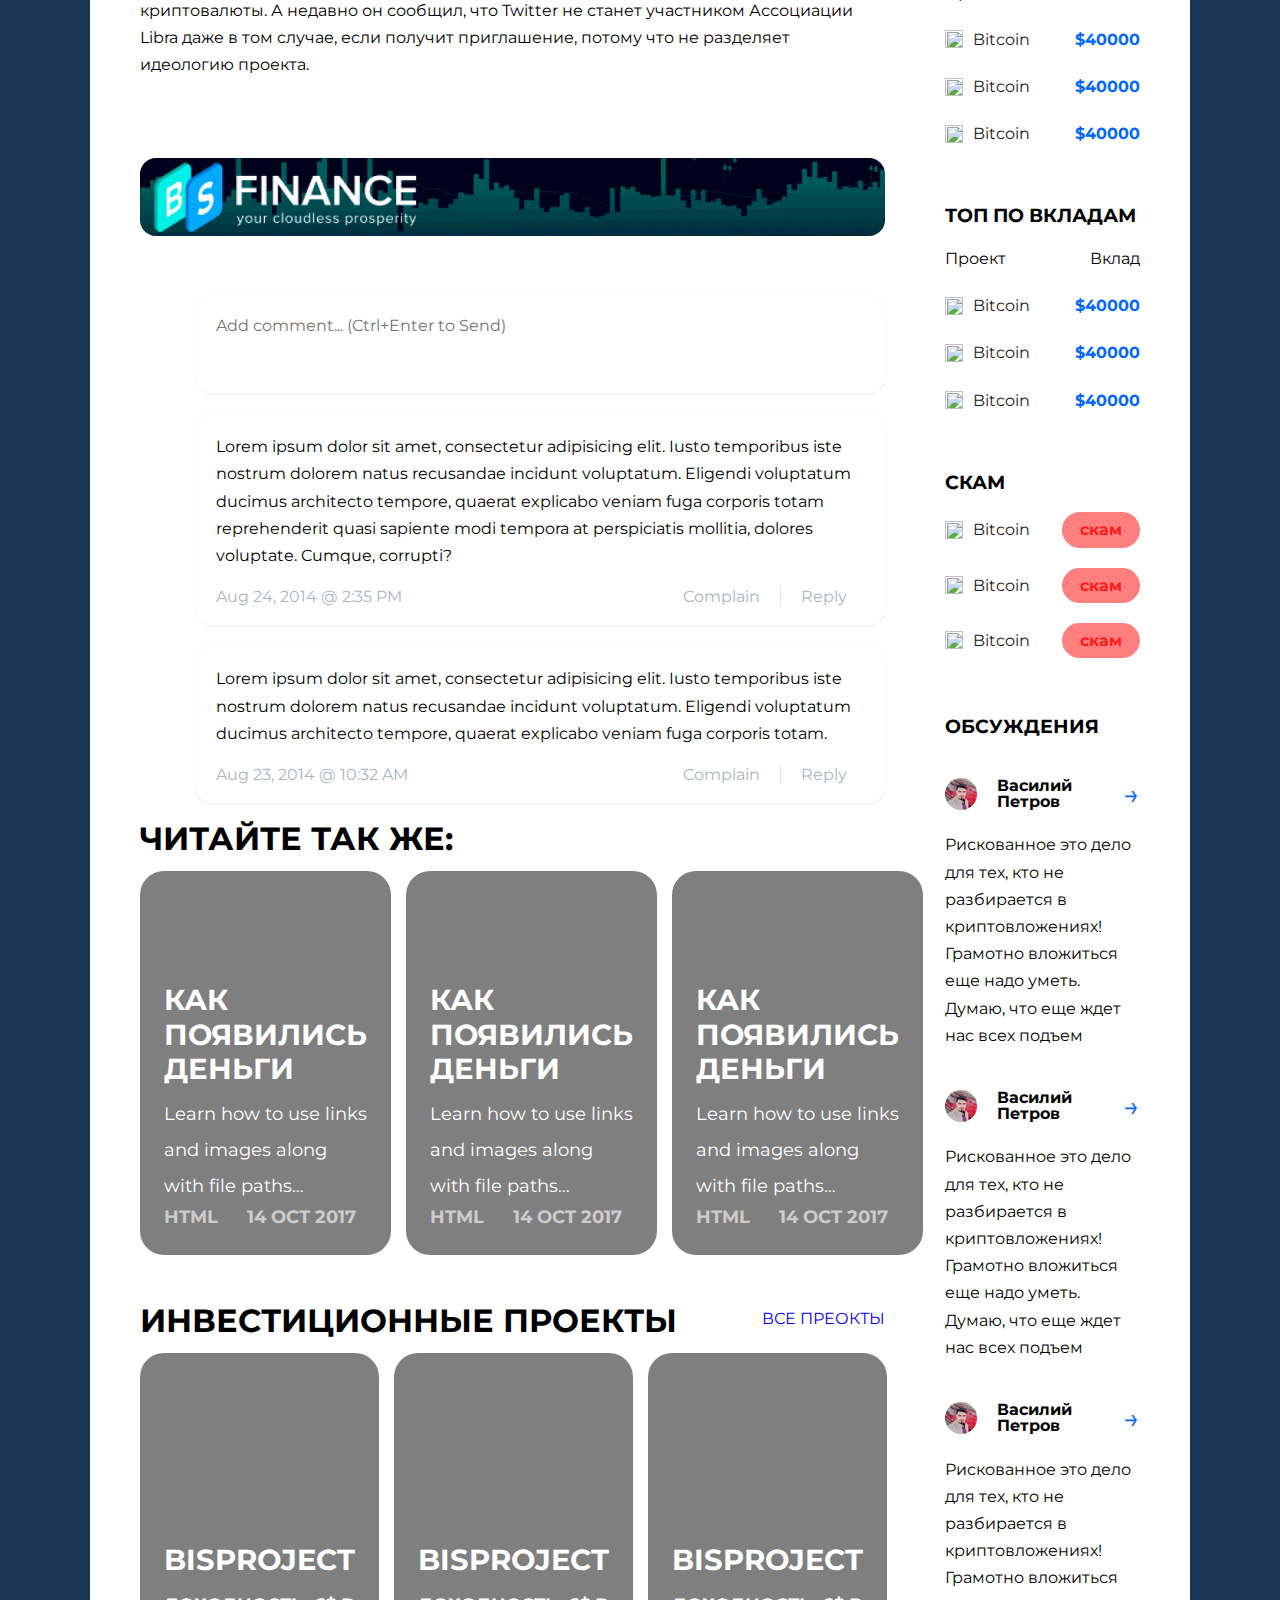
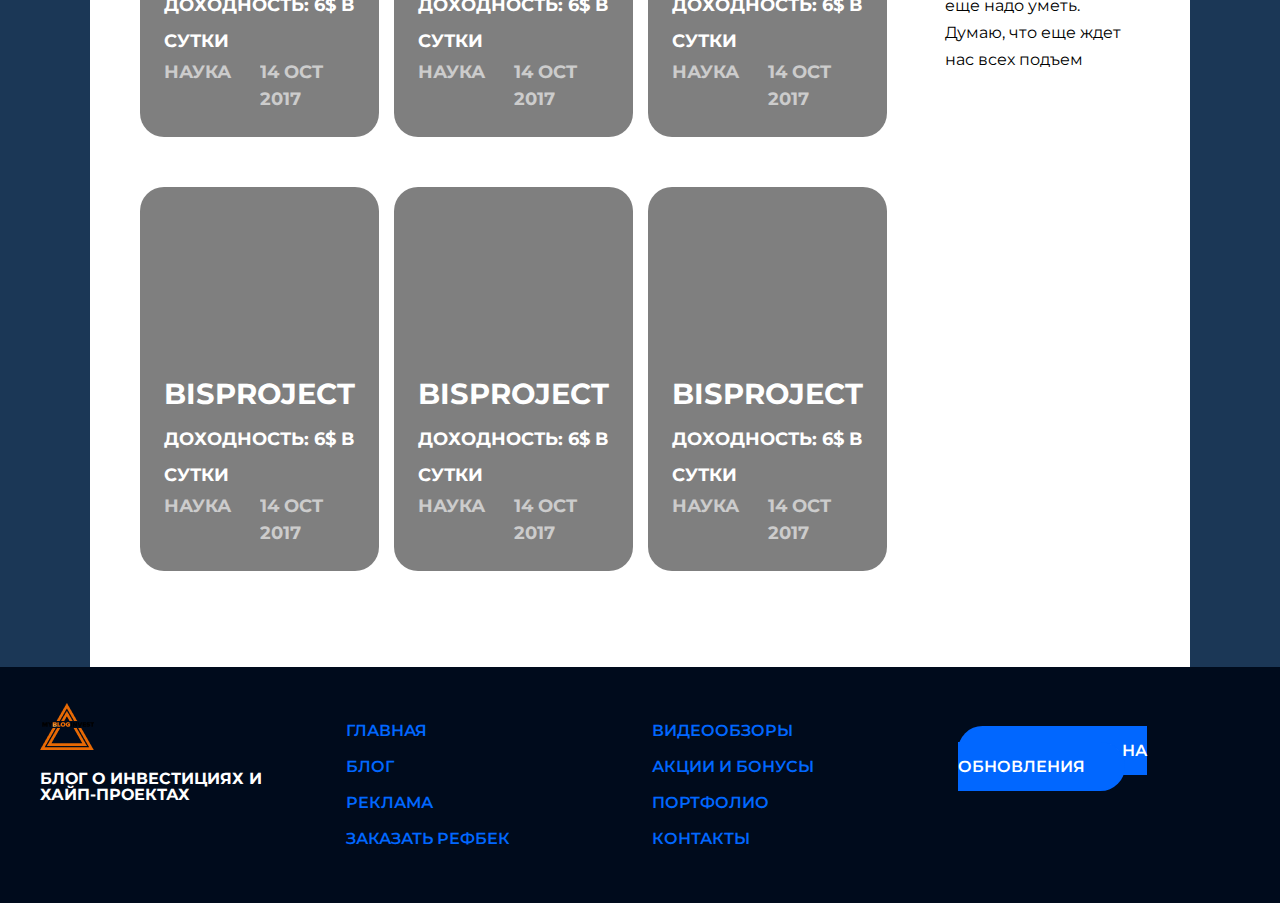
==== commit e3530810: "очередной коммит" ====
--- a/article.html
+++ b/article.html
@@ -441,6 +441,42 @@
                                                                     </li>
                                                         </ul>
                                                     </div>
+                                                    <div class="aside">
+                                                            <h3>Обсуждения</h3>
+                                                            <li class="aside-comments-item">
+                                                                <div class="comments-meta">
+                                                                        <img class="avatar" src="assets/img/avatar.png">
+                                                                        <h4>Василий Петров</h4>
+                                                                <a href="#" class="comments-link">→</a>
+        
+                                                                </div>
+        
+                                                                <p class="item-text">Рискованное это дело для тех, кто не разбирается в криптовложениях! Грамотно вложиться еще надо уметь. Думаю, что еще ждет нас всех подъем</p>
+                                                                
+                                                            </li>
+                                                            <li class="aside-comments-item">
+                                                                    <div class="comments-meta">
+                                                                            <img class="avatar" src="assets/img/avatar.png">
+                                                                            <h4>Василий Петров</h4>
+                                                                    <a href="#" class="comments-link">→</a>
+            
+                                                                    </div>
+            
+                                                                    <p class="item-text">Рискованное это дело для тех, кто не разбирается в криптовложениях! Грамотно вложиться еще надо уметь. Думаю, что еще ждет нас всех подъем</p>
+                                                                    
+                                                                </li>
+                                                                <li class="aside-comments-item">
+                                                                        <div class="comments-meta">
+                                                                                <img class="avatar" src="assets/img/avatar.png">
+                                                                                <h4>Василий Петров</h4>
+                                                                        <a href="#" class="comments-link">→</a>
+                
+                                                                        </div>
+                
+                                                                        <p class="item-text">Рискованное это дело для тех, кто не разбирается в криптовложениях! Грамотно вложиться еще надо уметь. Думаю, что еще ждет нас всех подъем</p>
+                                                                        
+                                                                    </li>
+                                                        </div>
                                         </aside>
                         </section>
 
--- a/assets/css/common.css
+++ b/assets/css/common.css
@@ -190,8 +190,8 @@
 
 main {
   margin-top: 80px;
-  margin-left: 20px;
-  margin-right: 20px;
+  margin-left: 90px;
+  margin-right: 90px;
 }
 
 .main-area {
@@ -350,9 +350,42 @@
   text-align: center;
   margin-left: auto;
 }
+.aside .aside-comments-item {
+  margin-top: 20px;
+  margin-bottom: 20px;
+  list-style: none;
+  display: block;
+}
+.aside .aside-comments-item .avatar {
+  width: 32px;
+  height: 32px;
+}
+.aside .aside-comments-item .comments-meta {
+  display: flex;
+  align-items: center;
+}
+.aside .aside-comments-item .comments-meta h4 {
+  margin-left: 20px;
+}
+.aside .aside-comments-item .comments-meta .comments-link {
+  text-decoration: none;
+  color: #0167FF;
+  font-size: 28px;
+  margin-left: auto;
+}
+.aside .aside-comments-item .comments-meta .comments-link:hover {
+  color: #003e9a;
+}
+.aside .aside-comments-item .comments-meta .comments-link:active {
+  color: #003e9a;
+}
+.aside .aside-comments-item .comments-meta .comments-link:visited {
+  color: #0167FF;
+}
 
 .projects-meta {
   display: flex;
+  align-items: center;
 }
 .projects-meta .project-price {
   margin-left: auto;
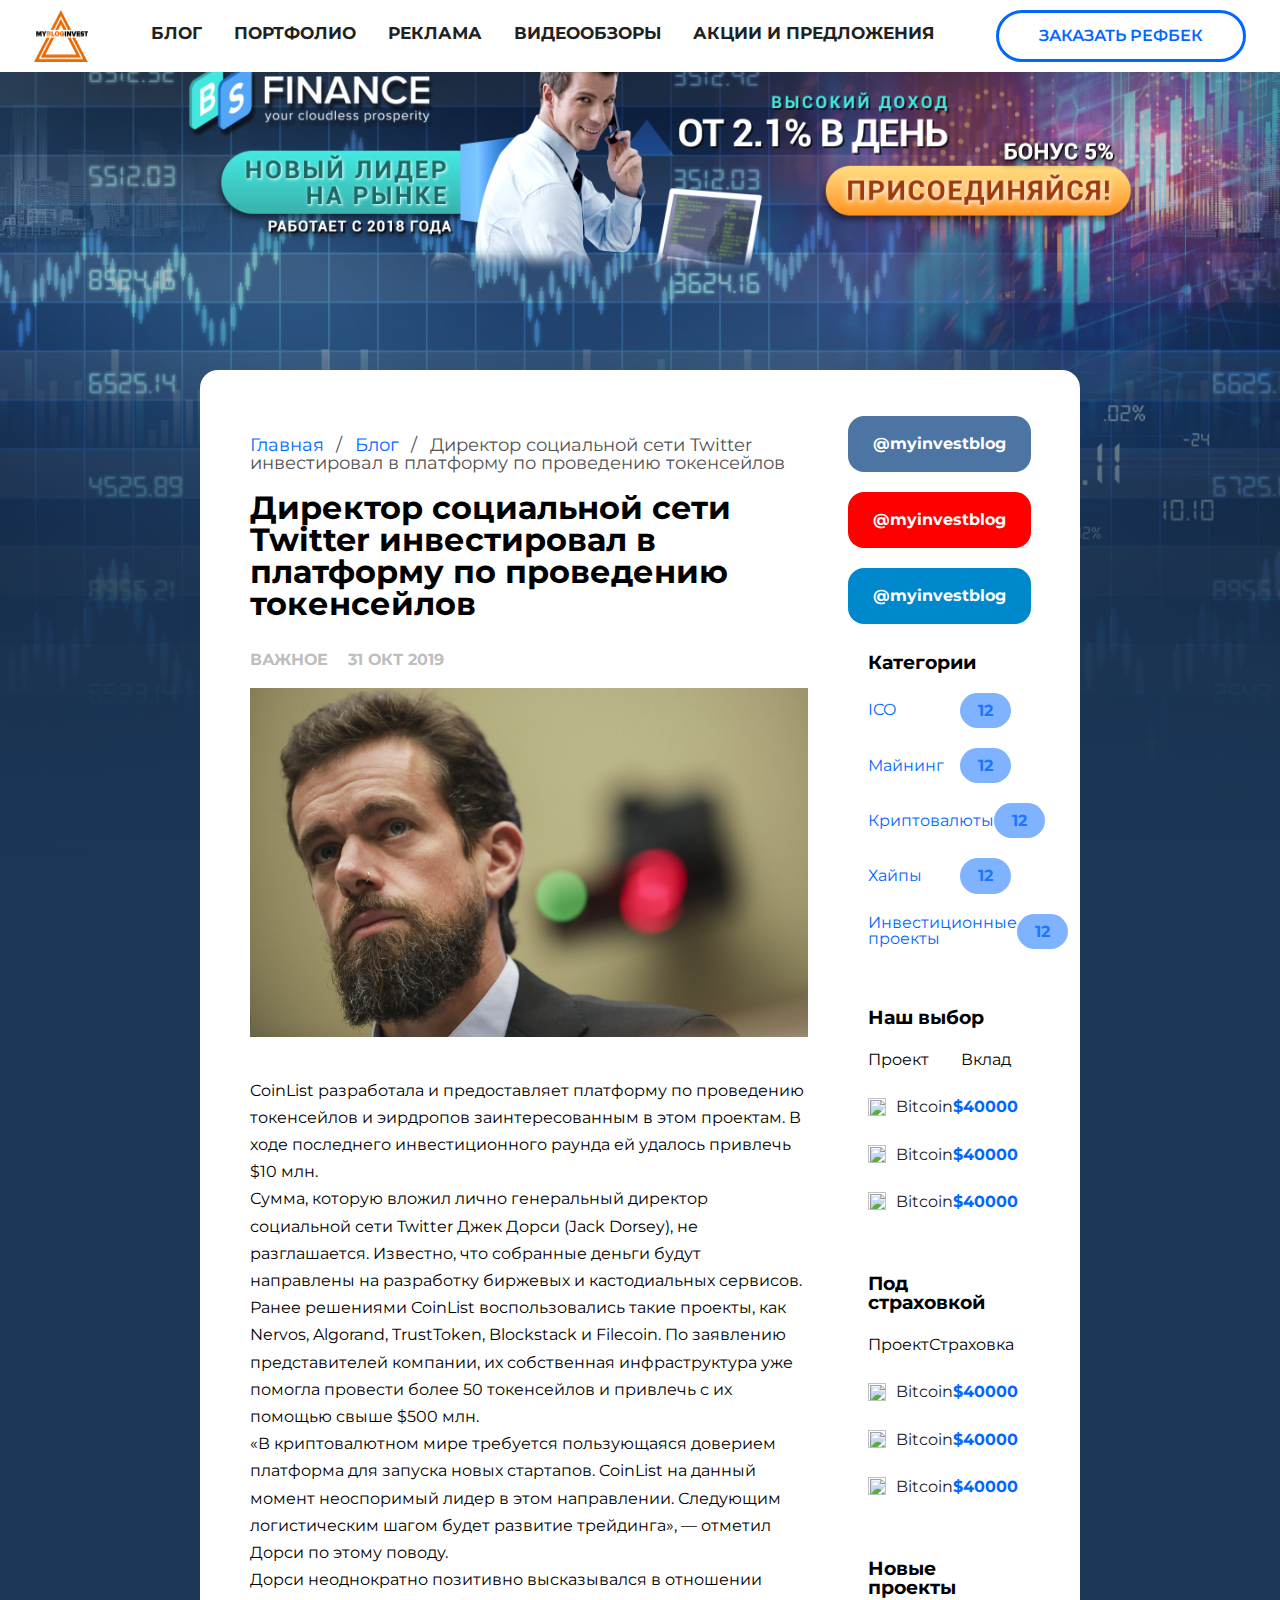
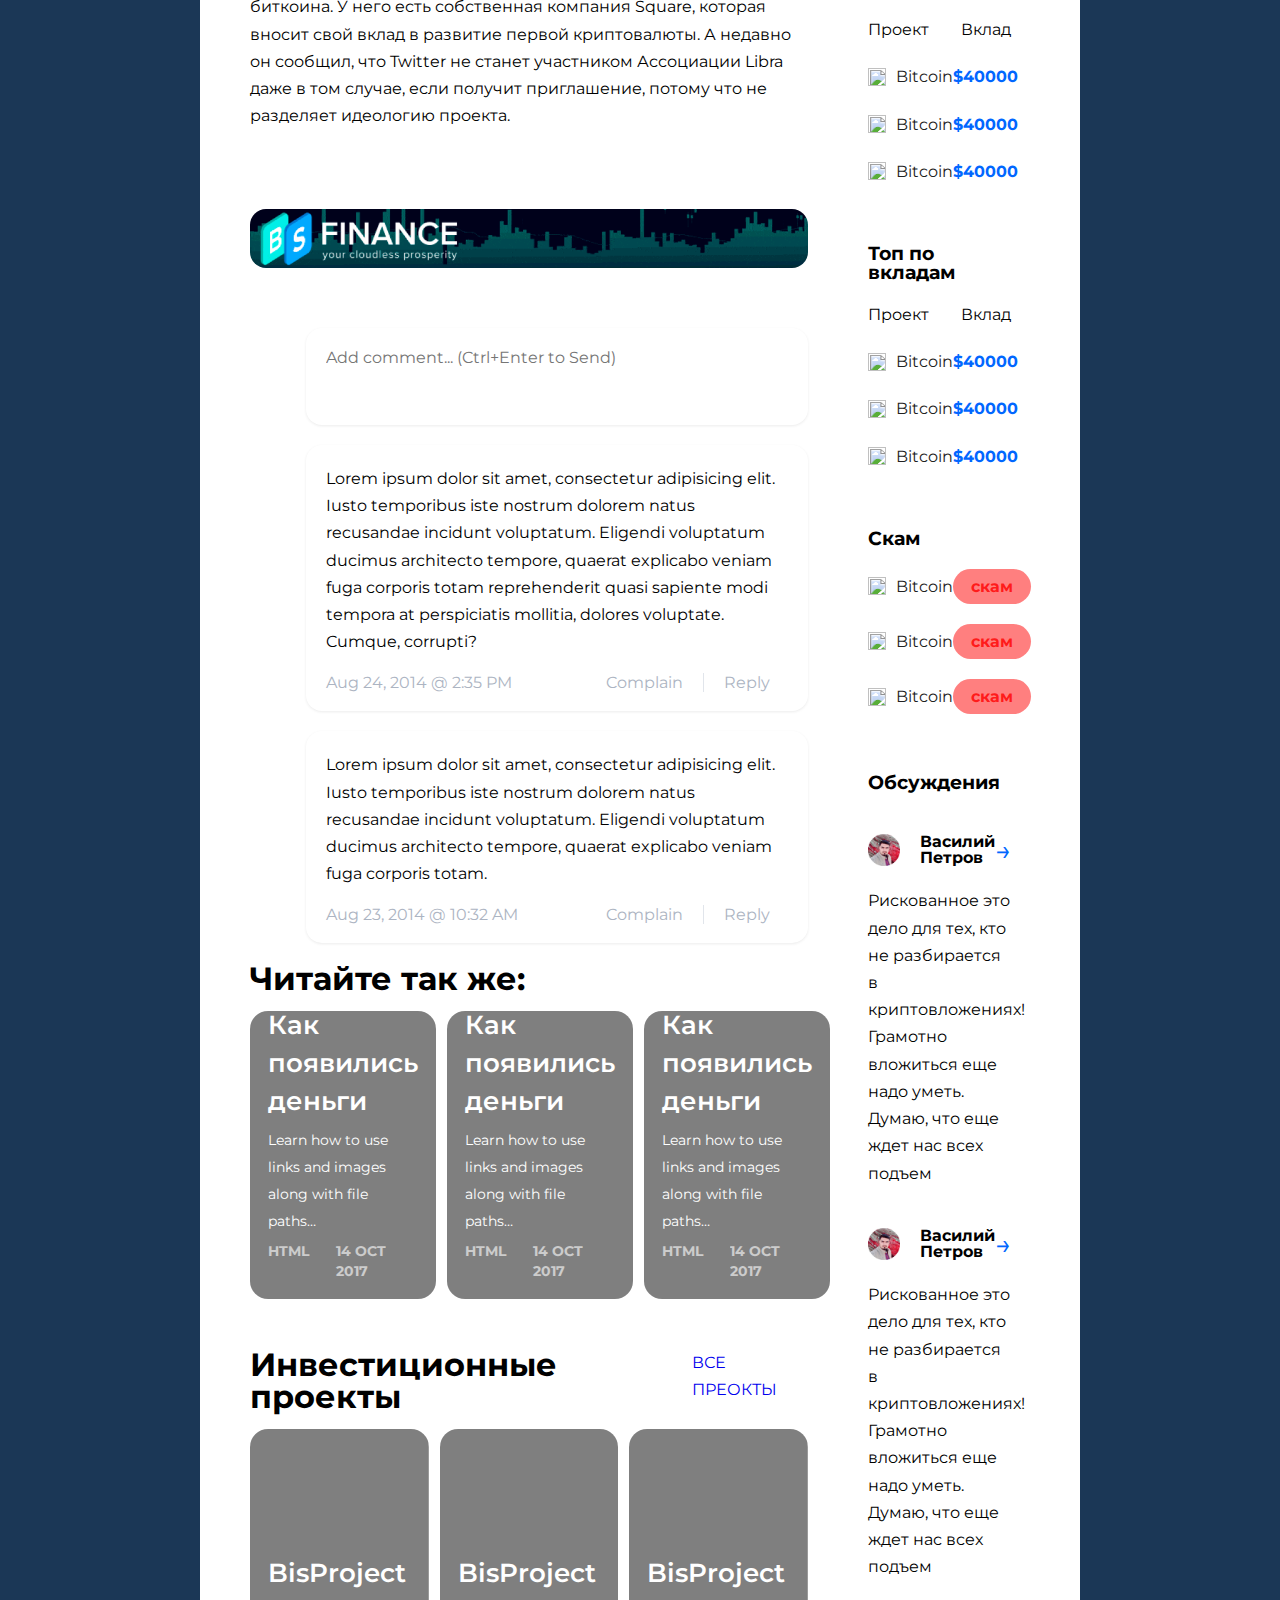
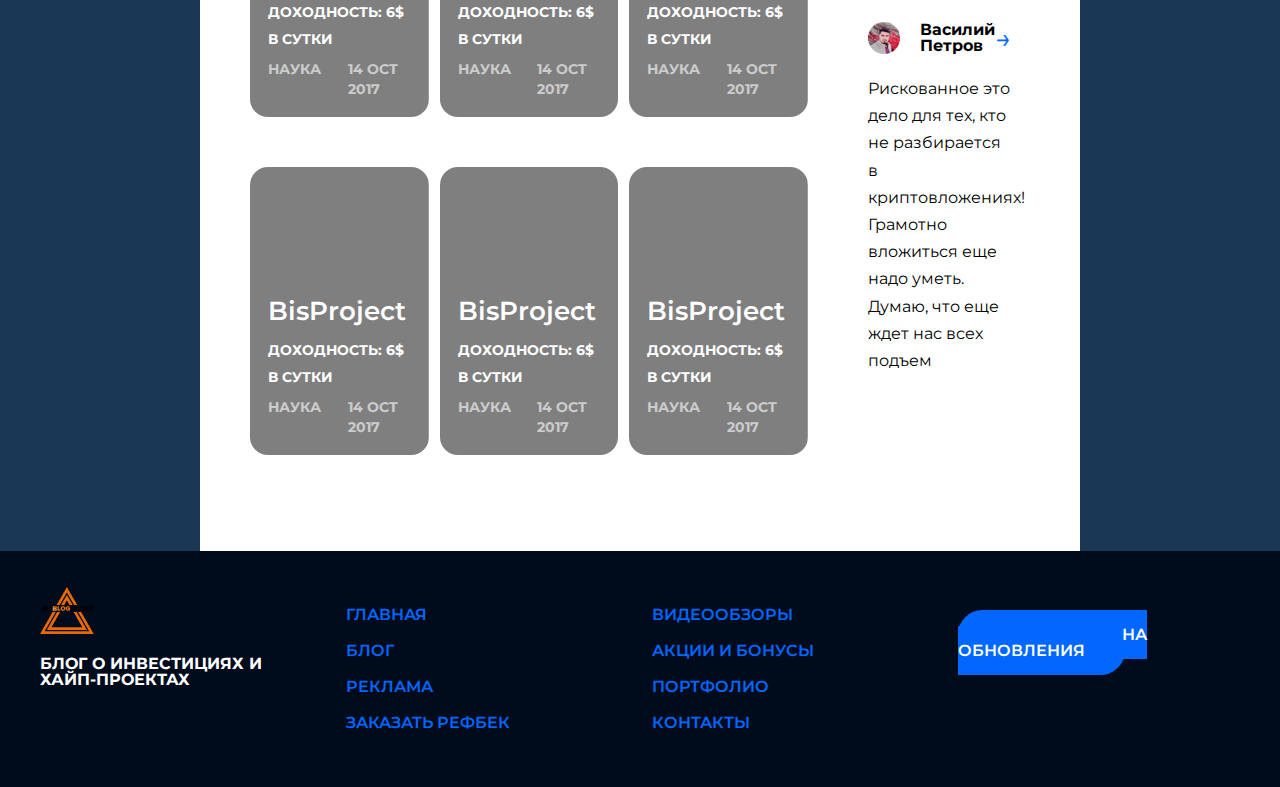
==== commit 7d3342fc: "очередной коммит" ====
--- a/article.html
+++ b/article.html
@@ -24,7 +24,7 @@
             <img class="logo" src="assets/img/logo.png">
 
                 <ul class="nav-links">
-                    <li><a class="active" href="#">Блог</a></li>
+                    <li><a class="active" href="/">Блог</a></li>
                     <li><a href="#">Портфолио</a></li>
                     <li><a href="#">Реклама</a></li>
                     <li><a href="#">Видеообзоры</a></li>
@@ -130,7 +130,7 @@
         
                                 <div class="grid-12 artiles-all--container">                                             
                                         <div class="grid-6">
-                                                <a class="card" href="https://codetheweb.blog/2017/10/14/links-images-about-file-paths/" style="--bg-img: url('https://images1-focus-opensocial.googleusercontent.com/gadgets/proxy?container=focus&amp;resize_w=1500&amp;url=https://codetheweb.blog/assets/img/posts/links-images-about-file-paths/cover.jpg')">
+                                                <a class="card" href="article.html" style="--bg-img: url('https://images1-focus-opensocial.googleusercontent.com/gadgets/proxy?container=focus&amp;resize_w=1500&amp;url=https://codetheweb.blog/assets/img/posts/links-images-about-file-paths/cover.jpg')">
                                                     <div>
                                                             <h3>Как появились деньги</h3>
                                                            
@@ -145,7 +145,7 @@
                                                   </a>
                                         </div>
                                         <div class="grid-6">
-                                                <a class="card" href="https://codetheweb.blog/2017/10/14/links-images-about-file-paths/" style="--bg-img: url('https://images1-focus-opensocial.googleusercontent.com/gadgets/proxy?container=focus&amp;resize_w=1500&amp;url=https://codetheweb.blog/assets/img/posts/links-images-about-file-paths/cover.jpg')">
+                                                <a class="card" href="article.html" style="--bg-img: url('https://images1-focus-opensocial.googleusercontent.com/gadgets/proxy?container=focus&amp;resize_w=1500&amp;url=https://codetheweb.blog/assets/img/posts/links-images-about-file-paths/cover.jpg')">
                                                     <div>
                                                             <h3>Как появились деньги</h3>
                                                            
@@ -160,7 +160,7 @@
                                                   </a>
                                         </div>
                                         <div class="grid-6">
-                                                <a class="card" href="https://codetheweb.blog/2017/10/14/links-images-about-file-paths/" style="--bg-img: url('https://images1-focus-opensocial.googleusercontent.com/gadgets/proxy?container=focus&amp;resize_w=1500&amp;url=https://codetheweb.blog/assets/img/posts/links-images-about-file-paths/cover.jpg')">
+                                                <a class="card" href="article.html" style="--bg-img: url('https://images1-focus-opensocial.googleusercontent.com/gadgets/proxy?container=focus&amp;resize_w=1500&amp;url=https://codetheweb.blog/assets/img/posts/links-images-about-file-paths/cover.jpg')">
                                                     <div>
                                                             <h3>Как появились деньги</h3>
                                                            
@@ -188,7 +188,7 @@
                                                                                                     
                                                                                                         <div class="grid-12 artiles-all--container">
                                                                                                             <div class="grid-6">
-                                                                                                                    <a class="card" href="https://codetheweb.blog/2017/10/14/links-images-about-file-paths/" style="--bg-img: url('https://images1-focus-opensocial.googleusercontent.com/gadgets/proxy?container=focus&amp;resize_w=1500&amp;url=https://codetheweb.blog/assets/img/posts/links-images-about-file-paths/cover.jpg')">
+                                                                                                                    <a class="card" href="article.html" style="--bg-img: url('https://images1-focus-opensocial.googleusercontent.com/gadgets/proxy?container=focus&amp;resize_w=1500&amp;url=https://codetheweb.blog/assets/img/posts/links-images-about-file-paths/cover.jpg')">
                                                                                                                         <div>
                                                                                                                                 <h3>BisProject</h3>
                                                                                                                                
@@ -203,7 +203,7 @@
                                                                                                                       </a>
                                                                                                             </div>
                                                                                                             <div class="grid-6">
-                                                                                                                    <a class="card" href="https://codetheweb.blog/2017/10/14/links-images-about-file-paths/" style="--bg-img: url('https://images1-focus-opensocial.googleusercontent.com/gadgets/proxy?container=focus&amp;resize_w=1500&amp;url=https://codetheweb.blog/assets/img/posts/links-images-about-file-paths/cover.jpg')">
+                                                                                                                    <a class="card" href="article.html" style="--bg-img: url('https://images1-focus-opensocial.googleusercontent.com/gadgets/proxy?container=focus&amp;resize_w=1500&amp;url=https://codetheweb.blog/assets/img/posts/links-images-about-file-paths/cover.jpg')">
                                                                                                                         <div>
                                                                                                                                 <h3>BisProject</h3>
                                                                                                                                
@@ -219,7 +219,7 @@
                                                                                                                       </a>
                                                                                                             </div>
                                                                                                             <div class="grid-6">
-                                                                                                                    <a class="card" href="https://codetheweb.blog/2017/10/14/links-images-about-file-paths/" style="--bg-img: url('https://images1-focus-opensocial.googleusercontent.com/gadgets/proxy?container=focus&amp;resize_w=1500&amp;url=https://codetheweb.blog/assets/img/posts/links-images-about-file-paths/cover.jpg')">
+                                                                                                                    <a class="card" href="article.html" style="--bg-img: url('https://images1-focus-opensocial.googleusercontent.com/gadgets/proxy?container=focus&amp;resize_w=1500&amp;url=https://codetheweb.blog/assets/img/posts/links-images-about-file-paths/cover.jpg')">
                                                                                                                         <div>
                                                                                                                                 <h3>BisProject</h3>
                                                                                                                                
@@ -237,7 +237,7 @@
                                                                                                         </div>
                                                                                                         <div class="artiles-all--container">
                                                                                                             <div class="grid-6">
-                                                                                                                    <a class="card" href="https://codetheweb.blog/2017/10/14/links-images-about-file-paths/" style="--bg-img: url('https://images1-focus-opensocial.googleusercontent.com/gadgets/proxy?container=focus&amp;resize_w=1500&amp;url=https://codetheweb.blog/assets/img/posts/links-images-about-file-paths/cover.jpg')">
+                                                                                                                    <a class="card" href="article.html" style="--bg-img: url('https://images1-focus-opensocial.googleusercontent.com/gadgets/proxy?container=focus&amp;resize_w=1500&amp;url=https://codetheweb.blog/assets/img/posts/links-images-about-file-paths/cover.jpg')">
                                                                                                                         <div>
                                                                                                                                 <h3>BisProject</h3>
                                                                                                                                
@@ -252,7 +252,7 @@
                                                                                                                       </a>
                                                                                                             </div>
                                                                                                             <div class="grid-6">
-                                                                                                                    <a class="card" href="https://codetheweb.blog/2017/10/14/links-images-about-file-paths/" style="--bg-img: url('https://images1-focus-opensocial.googleusercontent.com/gadgets/proxy?container=focus&amp;resize_w=1500&amp;url=https://codetheweb.blog/assets/img/posts/links-images-about-file-paths/cover.jpg')">
+                                                                                                                    <a class="card" href="article.html" style="--bg-img: url('https://images1-focus-opensocial.googleusercontent.com/gadgets/proxy?container=focus&amp;resize_w=1500&amp;url=https://codetheweb.blog/assets/img/posts/links-images-about-file-paths/cover.jpg')">
                                                                                                                         <div>
                                                                                                                                 <h3>BisProject</h3>
                                                                                                                                
@@ -268,7 +268,7 @@
                                                                                                                       </a>
                                                                                                             </div>
                                                                                                             <div class="grid-6">
-                                                                                                                    <a class="card" href="https://codetheweb.blog/2017/10/14/links-images-about-file-paths/" style="--bg-img: url('https://images1-focus-opensocial.googleusercontent.com/gadgets/proxy?container=focus&amp;resize_w=1500&amp;url=https://codetheweb.blog/assets/img/posts/links-images-about-file-paths/cover.jpg')">
+                                                                                                                    <a class="card" href="article.html" style="--bg-img: url('https://images1-focus-opensocial.googleusercontent.com/gadgets/proxy?container=focus&amp;resize_w=1500&amp;url=https://codetheweb.blog/assets/img/posts/links-images-about-file-paths/cover.jpg')">
                                                                                                                         <div>
                                                                                                                                 <h3>BisProject</h3>
                                                                                                                                
--- a/assets/css/common.css
+++ b/assets/css/common.css
@@ -190,8 +190,8 @@
 
 main {
   margin-top: 80px;
-  margin-left: 90px;
-  margin-right: 90px;
+  margin-left: 200px;
+  margin-right: 200px;
 }
 
 .main-area {
@@ -219,7 +219,6 @@
 h1, h2, h3 {
   margin-block-start: 0em;
   margin-block-end: 1em;
-  text-transform: uppercase;
 }
 
 .btn {
@@ -461,7 +460,7 @@
   background-image: linear-gradient(rgba(0, 0, 0, var(--bg-filter-opacity)), rgba(0, 0, 0, var(--bg-filter-opacity))), var(--bg-img);
   height: 16em;
   width: 100%;
-  font-size: 1.5em;
+  font-size: 18px;
   color: #FFFFFF;
   border-radius: 1em;
   padding: 1em;
@@ -489,9 +488,19 @@
 
 .card h3 {
   margin: 0;
-  font-size: 1.2em;
-  line-height: 1.2em;
-  color: #FFFFFF;
+  font-size: 26px;
+  line-height: 38px;
+  font-weight: 600;
+  color: #FFFFFF;
+}
+
+.card h4 {
+  margin: 0;
+  font-size: 21px;
+  line-height: 21px;
+  font-weight: 600;
+  color: #FFFFFF;
+  margin-block-start: 10px;
 }
 
 .card p {
@@ -505,10 +514,12 @@
 .card .tags {
   display: flex;
   text-transform: uppercase;
+  margin-top: 6px;
 }
 
 .card .tags .tag, .card .tags .post-date {
   font-size: 0.75em;
+  color: #FFFFFF;
   font-weight: 700;
   opacity: 0.6;
   border-radius: 0.3rem;
@@ -632,6 +643,28 @@
     margin: 0;
   }
 }
+.cards-meta {
+  display: flex;
+  align-content: center;
+  color: #FFFFFF;
+  opacity: 0.6;
+}
+.cards-meta .cards-comments, .cards-meta .cards-views {
+  display: flex;
+  align-content: center;
+  align-items: center;
+}
+.cards-meta .cards-comments p, .cards-meta .cards-views p {
+  margin-left: 10px;
+}
+.cards-meta .cards-views {
+  margin-left: 20px;
+}
+
+.card-meta {
+  margin-bottom: 20px;
+}
+
 .articles-all, .articles-newest {
   display: flex;
 }
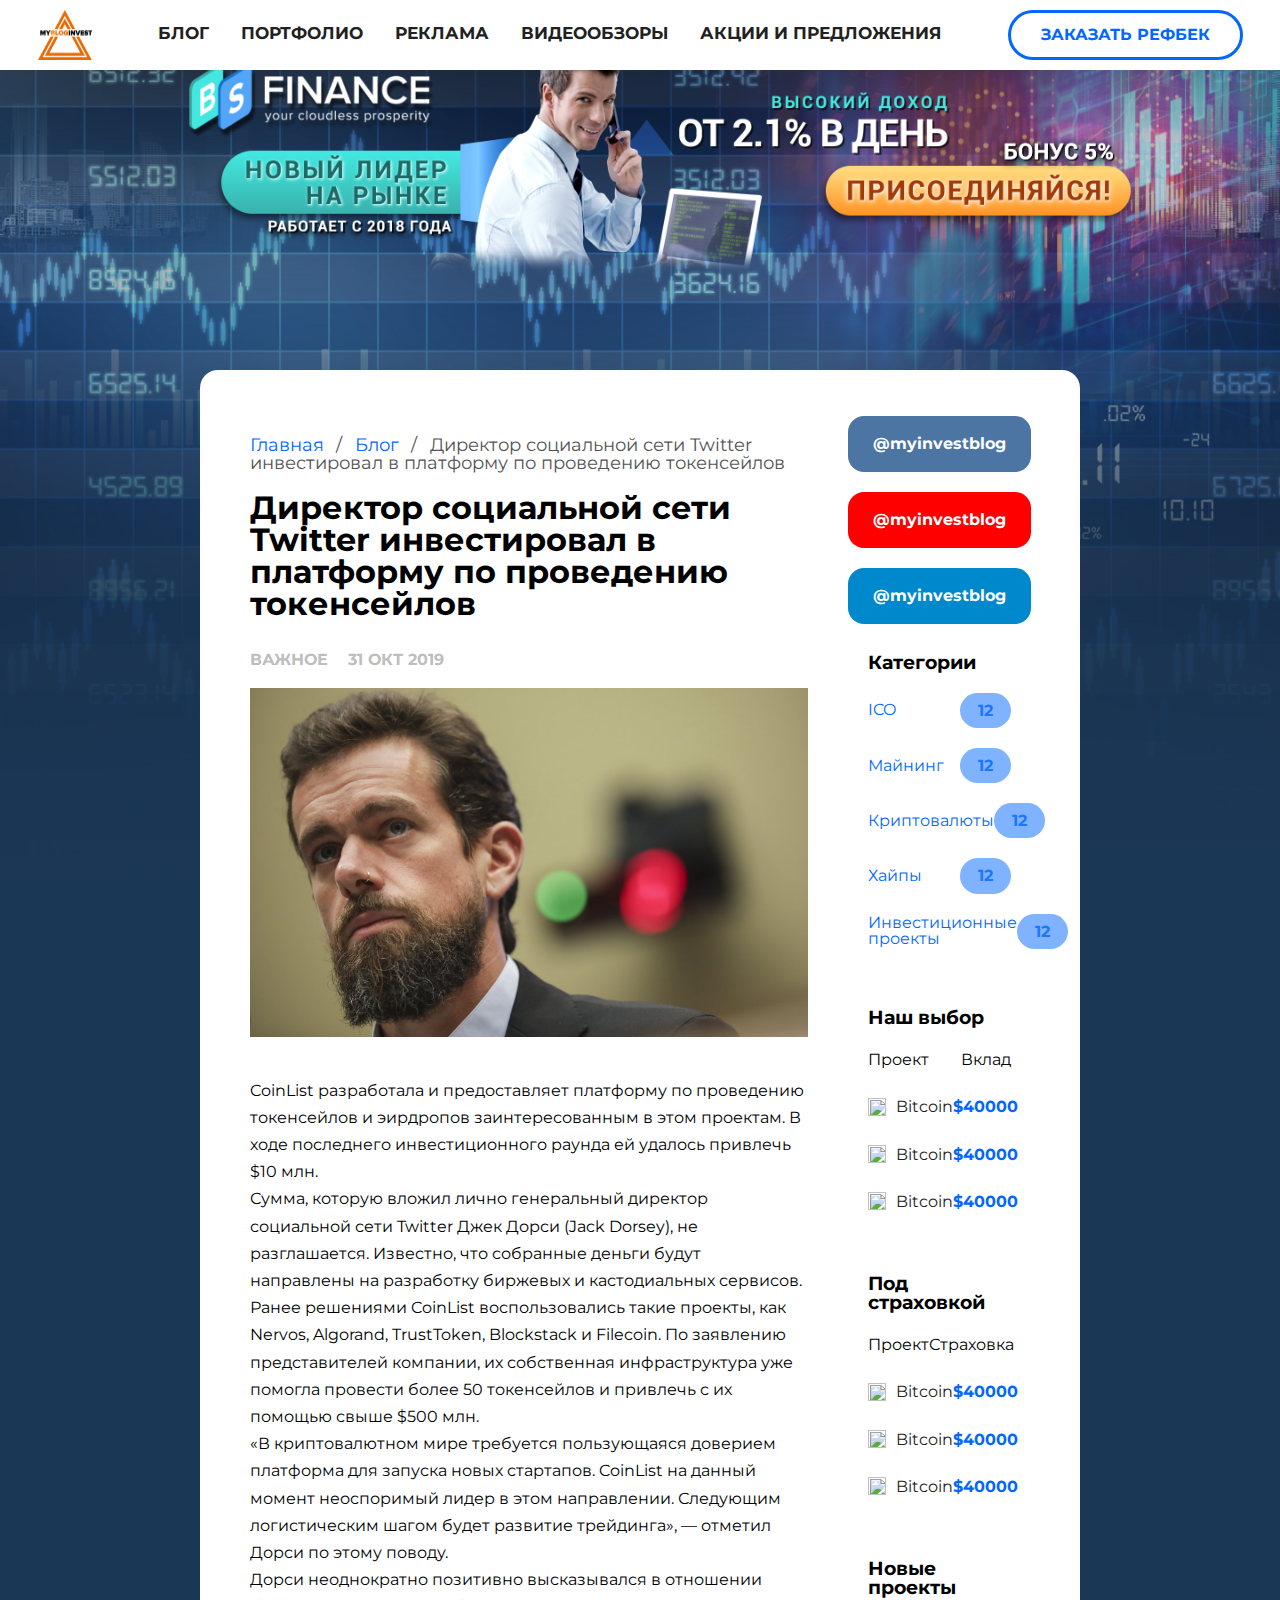
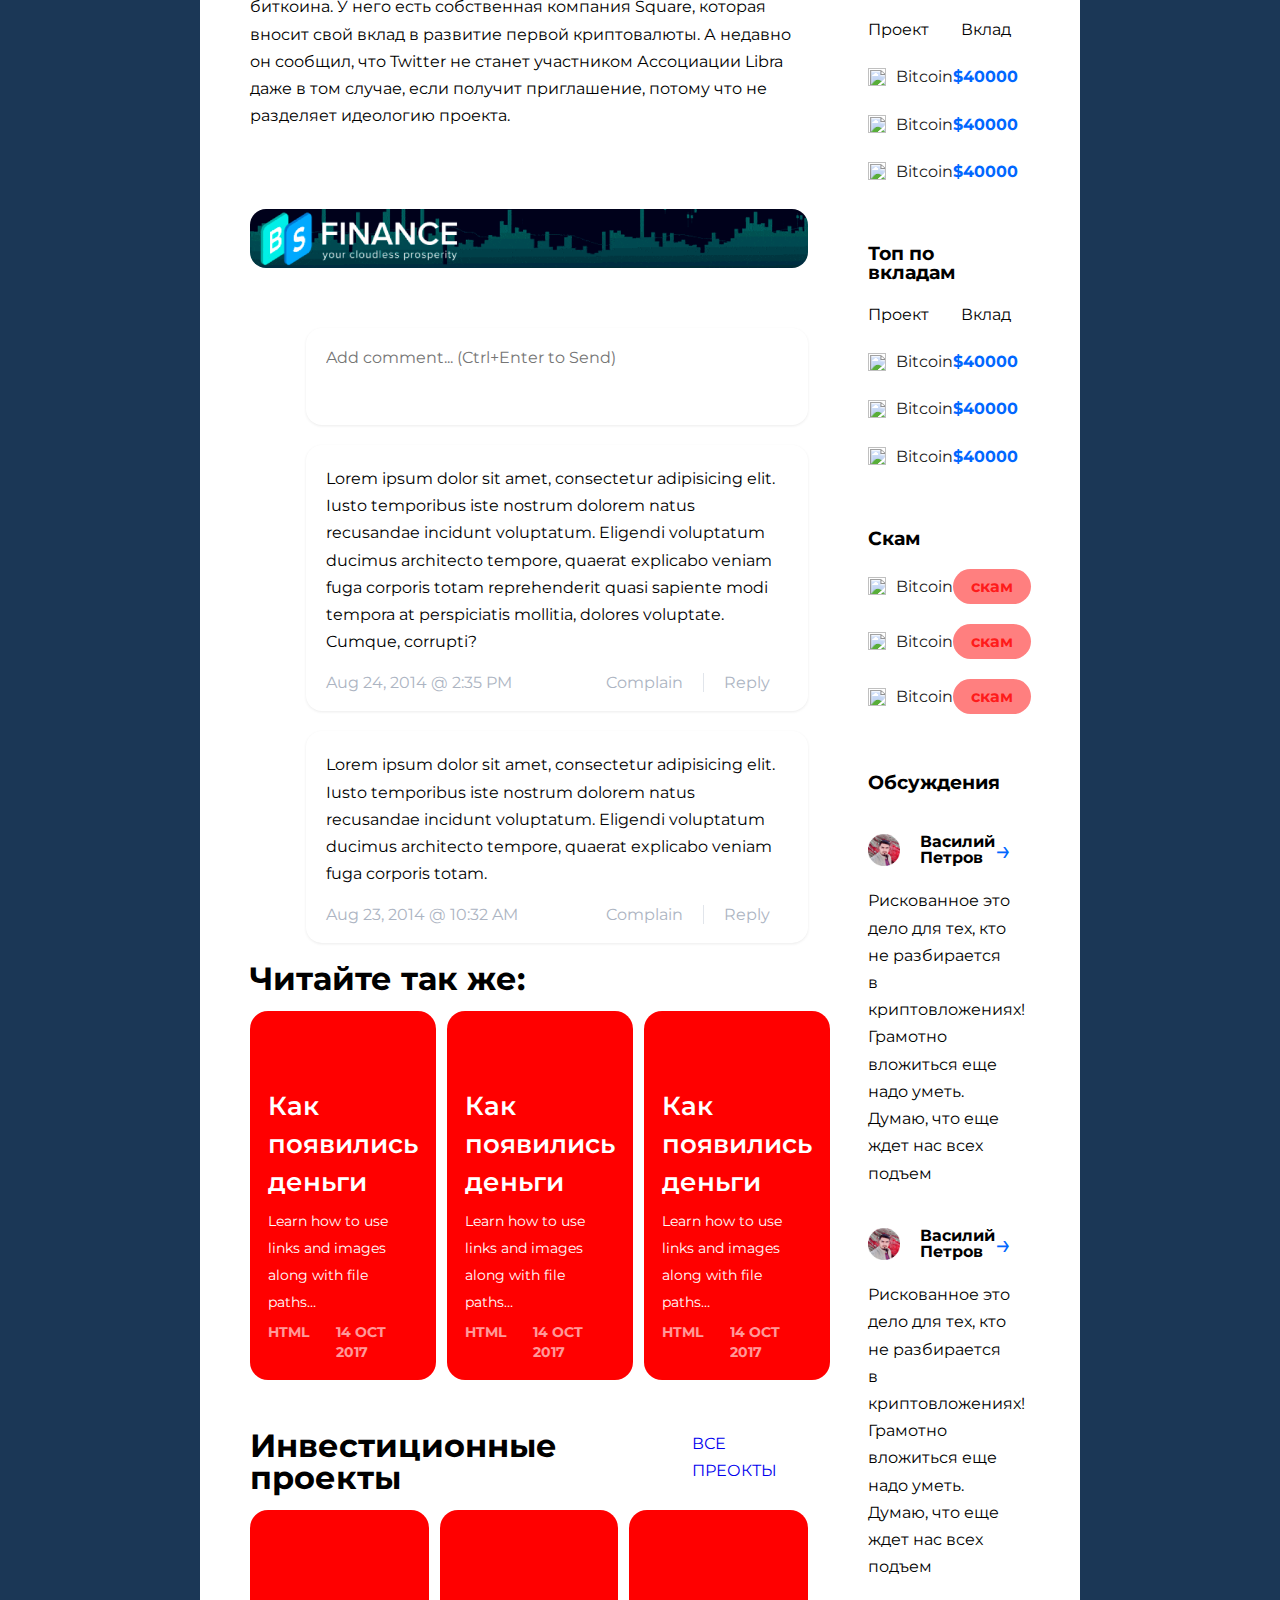
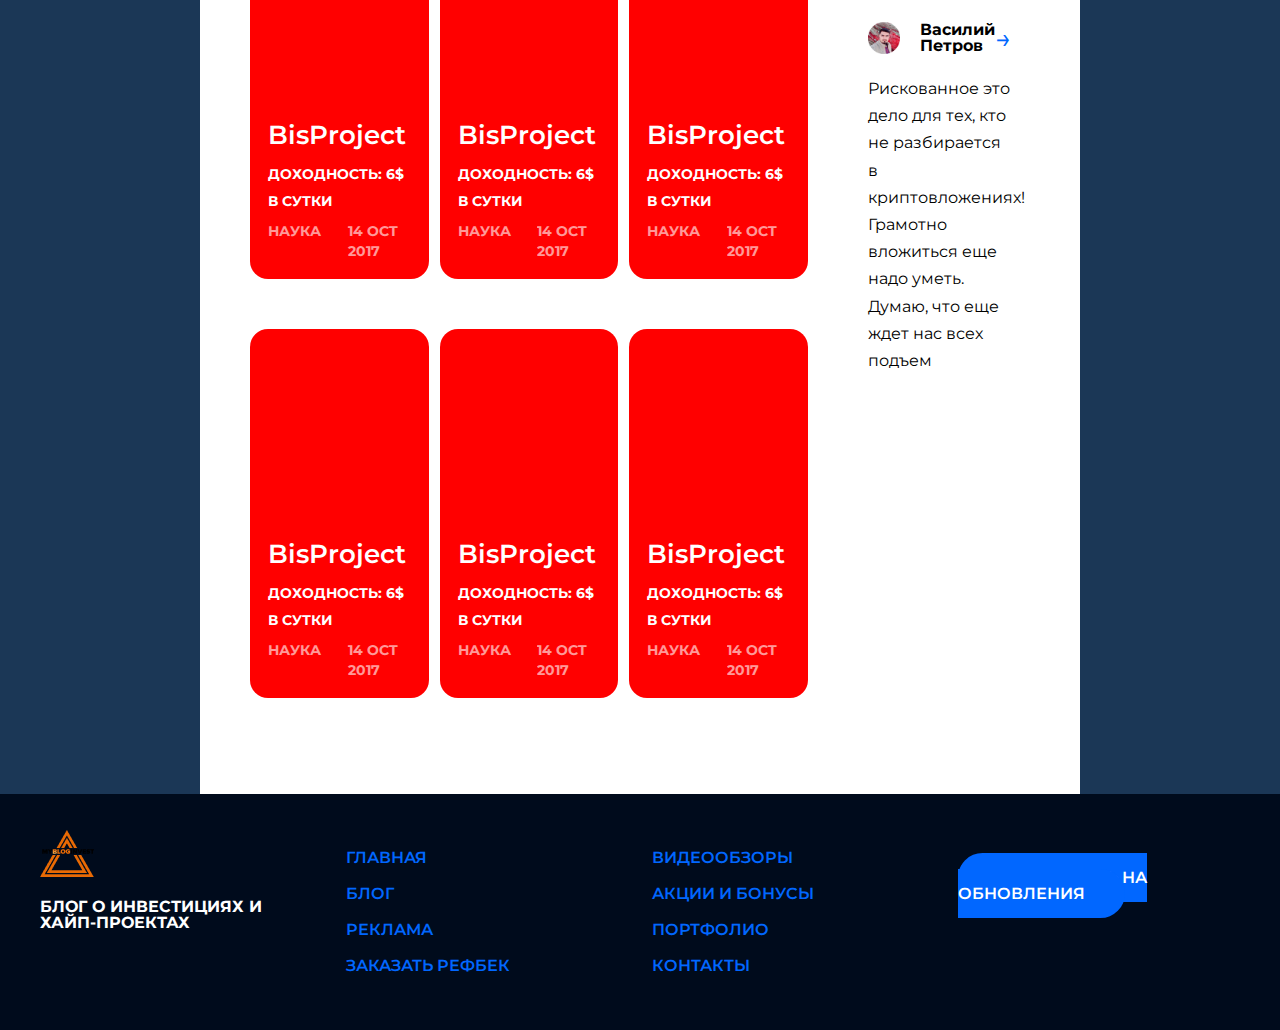
==== commit 0fb4106a: "fix bag" ====
--- a/article.html
+++ b/article.html
@@ -13,7 +13,7 @@
             <p class="browsehappy">You are using an <strong>outdated</strong> browser. Please <a href="#">upgrade your browser</a> to improve your experience.</p>
         <![endif]-->
 
-        <section class="ad-banner">
+        <section class="big-image">
                 <img src="assets/img/bg.png">
             </section>
     
@@ -35,10 +35,7 @@
 
             </nav>
         </header>
-        <section class="ad-banner">
-            <img src="assets/img/bg.png">
-        </section>
-
+            
         <main role="mainpage" class="main-area">
 
 
@@ -537,4 +534,4 @@
         <script type="text/javascript" src="https://widget.coinlore.com/widgets/ticker-widget.js"></script>
         <script src="" async="" defer=""></script>
     
-</body></html>+</body></html>
--- a/assets/css/common.css
+++ b/assets/css/common.css
@@ -1,4 +1,3 @@
-@charset "UTF-8";
 /* http://meyerweb.com/eric/tools/css/reset/ 
    v2.0 | 20110126
    License: none (public domain)
@@ -9,217 +8,158 @@
   border: 0;
   font-size: 100%;
   font: inherit;
-  vertical-align: baseline;
-}
+  vertical-align: baseline; }
 
 /* HTML5 display-role reset for older browsers */
 article, aside, details, figcaption, figure, footer, header, hgroup, menu, nav, section {
-  display: block;
-}
+  display: block; }
 
 body {
-  line-height: 1;
-}
+  line-height: 1; }
 
 ol, ul {
-  list-style: none;
-}
+  list-style: none; }
 
 blockquote, q {
-  quotes: none;
-}
+  quotes: none; }
 
 blockquote:before, blockquote:after {
-  content: "";
-  content: none;
-}
+  content: '';
+  content: none; }
 
 q:before, q:after {
-  content: "";
-  content: none;
-}
+  content: '';
+  content: none; }
 
 table {
   border-collapse: collapse;
-  border-spacing: 0;
-}
+  border-spacing: 0; }
 
 * {
   -webkit-box-sizing: border-box;
   -moz-box-sizing: border-box;
-  box-sizing: border-box;
-}
+  box-sizing: border-box; }
 
 .row {
   display: flex;
   margin: 0;
   padding: 0 1.5em;
-  width: 100%;
-}
+  width: 100%; }
+  @media (min-width: 37.5em) {
+    .row {
+      margin: 1em 0;
+      padding: 0 2.5em; } }
+
+.grid-1 {
+  width: 100%; }
+  @media (min-width: 37.5em) {
+    .grid-1 {
+      width: 6.5%; } }
+
+.grid-2 {
+  width: 100%; }
+  @media (min-width: 37.5em) {
+    .grid-2 {
+      width: 15%; } }
+
+.grid-3 {
+  width: 100%; }
+  @media (min-width: 37.5em) {
+    .grid-3 {
+      width: 23.5%; } }
+
+.grid-4 {
+  width: 100%; }
+  @media (min-width: 37.5em) {
+    .grid-4 {
+      width: 32%; } }
+
+.grid-5 {
+  width: 100%; }
+  @media (min-width: 37.5em) {
+    .grid-5 {
+      width: 40.5%; } }
+
+.grid-6 {
+  width: 100%; }
+  @media (min-width: 37.5em) {
+    .grid-6 {
+      width: 49%; } }
+
+.grid-7 {
+  width: 100%; }
+  @media (min-width: 37.5em) {
+    .grid-7 {
+      width: 57.5%; } }
+
+.grid-8 {
+  width: 100%; }
+  @media (min-width: 37.5em) {
+    .grid-8 {
+      width: 66%; } }
+
+.grid-9 {
+  width: 100%; }
+  @media (min-width: 37.5em) {
+    .grid-9 {
+      width: 74.5%; } }
+
+.grid-10 {
+  width: 100%; }
+  @media (min-width: 37.5em) {
+    .grid-10 {
+      width: 83%; } }
+
+.grid-11 {
+  width: 100%; }
+  @media (min-width: 37.5em) {
+    .grid-11 {
+      width: 91.5%; } }
+
+.grid-12 {
+  width: 100%; }
+  @media (min-width: 37.5em) {
+    .grid-12 {
+      width: 100%; } }
+
 @media (min-width: 37.5em) {
-  .row {
-    margin: 1em 0;
-    padding: 0 2.5em;
-  }
-}
-
-.grid-1 {
-  width: 100%;
-}
-@media (min-width: 37.5em) {
-  .grid-1 {
-    width: 6.5%;
-  }
-}
-
-.grid-2 {
-  width: 100%;
-}
-@media (min-width: 37.5em) {
-  .grid-2 {
-    width: 15%;
-  }
-}
-
-.grid-3 {
-  width: 100%;
-}
-@media (min-width: 37.5em) {
-  .grid-3 {
-    width: 23.5%;
-  }
-}
-
-.grid-4 {
-  width: 100%;
-}
-@media (min-width: 37.5em) {
-  .grid-4 {
-    width: 32%;
-  }
-}
-
-.grid-5 {
-  width: 100%;
-}
-@media (min-width: 37.5em) {
-  .grid-5 {
-    width: 40.5%;
-  }
-}
-
-.grid-6 {
-  width: 100%;
-}
-@media (min-width: 37.5em) {
-  .grid-6 {
-    width: 49%;
-  }
-}
-
-.grid-7 {
-  width: 100%;
-}
-@media (min-width: 37.5em) {
-  .grid-7 {
-    width: 57.5%;
-  }
-}
-
-.grid-8 {
-  width: 100%;
-}
-@media (min-width: 37.5em) {
-  .grid-8 {
-    width: 66%;
-  }
-}
-
-.grid-9 {
-  width: 100%;
-}
-@media (min-width: 37.5em) {
-  .grid-9 {
-    width: 74.5%;
-  }
-}
-
-.grid-10 {
-  width: 100%;
-}
-@media (min-width: 37.5em) {
-  .grid-10 {
-    width: 83%;
-  }
-}
-
-.grid-11 {
-  width: 100%;
-}
-@media (min-width: 37.5em) {
-  .grid-11 {
-    width: 91.5%;
-  }
-}
-
-.grid-12 {
-  width: 100%;
-}
-@media (min-width: 37.5em) {
-  .grid-12 {
-    width: 100%;
-  }
-}
-
-@media (min-width: 37.5em) {
-  div[class*=grid] + div[class*=grid] {
-    margin-left: 2%;
-  }
-}
+  div[class*="grid"] + div[class*="grid"] {
+    margin-left: 2%; } }
 @media (max-width: 768px) {
-  div[class*=grid] {
-    display: flex;
-  }
-}
+  div[class*="grid"] {
+    display: flex; } }
 body {
-  font-family: "Montserrat", sans-serif;
+  font-family: 'Montserrat',sans-serif;
   padding: 0;
   margin: 0;
-  background: #1B3756;
-}
+  background: #1B3756; }
 
 main {
   margin-top: 80px;
   margin-left: 200px;
-  margin-right: 200px;
-}
+  margin-right: 200px; }
 
 .main-area {
   position: relative;
   margin-top: 370px;
   padding: 10px;
   background: #FFFFFF;
-  border-radius: 18px 18px 0 0;
-}
+  border-radius: 18px 18px 0 0; }
 
 a {
-  transition: 0.5s !important;
-}
+  transition: 0.5s !important; }
 
 .badge-red {
   background: rgba(255, 0, 0, 0.5);
-  color: rgba(255, 0, 0, 0.8);
-}
+  color: rgba(255, 0, 0, 0.8); }
 
 .badge-blue {
   background: rgba(1, 103, 255, 0.5);
-  color: rgba(1, 103, 255, 0.8);
-}
+  color: rgba(1, 103, 255, 0.8); }
 
 h1, h2, h3 {
   margin-block-start: 0em;
-  margin-block-end: 1em;
-}
+  margin-block-end: 1em; }
 
 .btn {
   padding: 15px 40px;
@@ -229,8 +169,7 @@
   text-align: center;
   text-decoration: none;
   vertical-align: baseline;
-  transition: 0.5s;
-}
+  transition: 0.5s; }
 
 .btn-block {
   width: 100%;
@@ -241,162 +180,144 @@
   color: #FFFFFF;
   text-decoration: none;
   transition: 0.5s;
-  font-weight: 700;
-}
-.btn-block:first-child {
-  margin-top: 0px !important;
-}
+  font-weight: 700; }
+  .btn-block:first-child {
+    margin-top: 0px !important; }
 
 .btn-regular {
   background: #0167FF;
-  color: #FFFFFF;
-}
-.btn-regular:hover {
-  background: #003e9a;
-}
+  color: #FFFFFF; }
+  .btn-regular:hover {
+    background: #003e9a; }
 
 .btn-info {
   background: #FFFFFF;
   color: #0167FF;
-}
+  width: 140px;
+  height: 40px;
+  display: flex;
+  justify-content: center;
+  align-items: center;
+  text-decoration: none;
+  border-radius: 60px;
+  margin-top: 15px; }
 
 .btn-outline {
   border: 3px solid #0167FF;
   border-radius: 30px;
   color: #0167FF;
-}
-.btn-outline:hover {
-  background: #0167FF;
-  color: #FFFFFF;
-}
+  padding: 12px 30px;
+  font-family: Montserrat;
+  font-style: normal;
+  font-weight: bold;
+  font-size: 16px;
+  line-height: 20px;
+  display: flex;
+  align-items: center;
+  text-align: center;
+  text-transform: uppercase;
+  text-decoration: none; }
+  .btn-outline:hover {
+    background: #0167FF;
+    color: #FFFFFF; }
 
 .btn-vk {
-  background: #4C75A3;
-}
-.btn-vk:hover {
-  background: #446992;
-}
+  background: #4C75A3; }
+  .btn-vk:hover {
+    background: #446992; }
 
 .btn-yt {
-  background: #FF0000;
-}
-.btn-yt:hover {
-  background: #e60000;
-}
+  background: #FF0000; }
+  .btn-yt:hover {
+    background: #e60000; }
 
 .btn-tg {
-  background: #0088CC;
-}
-.btn-tg:hover {
-  background: #0077b3;
-}
+  background: #0088CC; }
+  .btn-tg:hover {
+    background: #0077b3; }
 
 .sidebar {
   margin-left: 40px;
-  margin-top: 20px;
-}
-.sidebar .aside-social-block {
-  display: inline-grid;
-  width: 100%;
-}
+  margin-top: 20px; }
+  .sidebar .aside-social-block {
+    display: inline-grid;
+    width: 100%; }
 
 .aside {
   display: flow-root;
-  padding: 20px;
-}
-.aside ul {
-  list-style: none;
-  display: inline;
-}
-.aside ul li {
-  margin: 20px 0px;
-}
-.aside ul .project-item {
-  display: flex;
-  align-items: center;
-}
-.aside ul .category-item-title {
-  text-decoration: none;
-  font-weight: 400;
-  color: #0167FF;
-}
-.aside ul .category-item-title:hover {
-  color: #003e9a;
-  font-weight: 600;
-}
-.aside ul .category-item-title:active {
-  color: #003e9a;
-  font-weight: 600;
-}
-.aside ul .category-item-title:visited {
-  color: #003e9a;
-  font-weight: 600;
-}
-.aside ul .project-item-title {
-  font-weight: 400;
-  color: #212121;
-  margin-left: 10px;
-}
-.aside ul .project-item-price {
-  font-weight: 700;
-  color: #0167FF;
-  margin-left: auto;
-}
-.aside ul .project-item-badge {
-  padding: 4px 18px;
-  border-radius: 300px;
-  font-weight: 700;
-  text-align: center;
-  margin-left: auto;
-}
-.aside .aside-comments-item {
-  margin-top: 20px;
-  margin-bottom: 20px;
-  list-style: none;
-  display: block;
-}
-.aside .aside-comments-item .avatar {
-  width: 32px;
-  height: 32px;
-}
-.aside .aside-comments-item .comments-meta {
-  display: flex;
-  align-items: center;
-}
-.aside .aside-comments-item .comments-meta h4 {
-  margin-left: 20px;
-}
-.aside .aside-comments-item .comments-meta .comments-link {
-  text-decoration: none;
-  color: #0167FF;
-  font-size: 28px;
-  margin-left: auto;
-}
-.aside .aside-comments-item .comments-meta .comments-link:hover {
-  color: #003e9a;
-}
-.aside .aside-comments-item .comments-meta .comments-link:active {
-  color: #003e9a;
-}
-.aside .aside-comments-item .comments-meta .comments-link:visited {
-  color: #0167FF;
-}
+  padding: 20px; }
+  .aside ul {
+    list-style: none;
+    display: inline; }
+    .aside ul li {
+      margin: 20px 0px; }
+    .aside ul .project-item {
+      display: flex;
+      align-items: center; }
+    .aside ul .category-item-title {
+      text-decoration: none;
+      font-weight: 400;
+      color: #0167FF; }
+      .aside ul .category-item-title:hover {
+        color: #003e9a;
+        font-weight: 600; }
+      .aside ul .category-item-title:active {
+        color: #003e9a;
+        font-weight: 600; }
+      .aside ul .category-item-title:visited {
+        color: #003e9a;
+        font-weight: 600; }
+    .aside ul .project-item-title {
+      font-weight: 400;
+      color: #212121;
+      margin-left: 10px; }
+    .aside ul .project-item-price {
+      font-weight: 700;
+      color: #0167FF;
+      margin-left: auto; }
+    .aside ul .project-item-badge {
+      padding: 4px 18px;
+      border-radius: 300px;
+      font-weight: 700;
+      text-align: center;
+      margin-left: auto; }
+  .aside .aside-comments-item {
+    margin-top: 20px;
+    margin-bottom: 20px;
+    list-style: none;
+    display: block; }
+    .aside .aside-comments-item .avatar {
+      width: 32px;
+      height: 32px; }
+    .aside .aside-comments-item .comments-meta {
+      display: flex;
+      align-items: center; }
+      .aside .aside-comments-item .comments-meta h4 {
+        margin-left: 20px; }
+      .aside .aside-comments-item .comments-meta .comments-link {
+        text-decoration: none;
+        color: #0167FF;
+        font-size: 28px;
+        margin-left: auto; }
+        .aside .aside-comments-item .comments-meta .comments-link:hover {
+          color: #003e9a; }
+        .aside .aside-comments-item .comments-meta .comments-link:active {
+          color: #003e9a; }
+        .aside .aside-comments-item .comments-meta .comments-link:visited {
+          color: #0167FF; }
 
 .projects-meta {
   display: flex;
-  align-items: center;
-}
-.projects-meta .project-price {
-  margin-left: auto;
-}
+  align-items: center; }
+  .projects-meta .project-price {
+    margin-left: auto; }
 
 header {
   justify-content: space-evenly;
   margin-top: 37px;
   padding: 10px 0px;
   position: fixed;
-  z-index: 1;
-}
+  z-index: 1; }
 
 nav {
   overflow: hidden;
@@ -406,42 +327,34 @@
   justify-content: space-evenly;
   top: 0;
   width: 100%;
-  padding: 10px 0px;
-}
-nav ul {
-  text-align: center;
-  list-style-type: none;
-  list-style-type: none;
-  margin: 0;
-  padding: 15px;
-}
-nav ul li {
-  text-transform: uppercase;
-  display: inline;
-  font-size: 17px;
-  font-weight: 700;
-}
-nav ul li a {
-  color: #212121;
-  text-decoration: none;
-  padding: 14px;
-}
-nav ul li a .active {
-  font-weight: 600;
-  color: #0167FF;
-}
-nav ul li a:hover {
-  color: #0167FF;
-}
-nav ul li a:active {
-  color: #0167FF;
-  font-weight: 600;
-}
+  padding: 10px 0px; }
+  nav ul {
+    text-align: center;
+    list-style-type: none;
+    list-style-type: none;
+    margin: 0;
+    padding: 15px; }
+    nav ul li {
+      text-transform: uppercase;
+      display: inline;
+      font-size: 17px;
+      font-weight: 700; }
+      nav ul li a {
+        color: #212121;
+        text-decoration: none;
+        padding: 14px; }
+        nav ul li a .active {
+          font-weight: 600;
+          color: #0167FF; }
+        nav ul li a:hover {
+          color: #0167FF; }
+        nav ul li a:active {
+          color: #0167FF;
+          font-weight: 600; }
 
 .ticker {
   position: fixed;
-  top: 0px;
-}
+  top: 0px; }
 
 .cards-wrapper {
   display: grid;
@@ -451,14 +364,13 @@
   grid-gap: 4rem;
   padding: 4rem;
   margin: 0 auto;
-  width: max-content;
-}
+  width: max-content; }
 
 .card {
-  font-family: "Montserrat", sans-serif;
+  font-family: 'Montserrat', sans-serif;
   --bg-filter-opacity: 0.5;
-  background-image: linear-gradient(rgba(0, 0, 0, var(--bg-filter-opacity)), rgba(0, 0, 0, var(--bg-filter-opacity))), var(--bg-img);
-  height: 16em;
+  background: red;
+  height: 369px;
   width: 100%;
   font-size: 18px;
   color: #FFFFFF;
@@ -472,19 +384,19 @@
   transition: all, 0.5s;
   position: relative;
   overflow: hidden;
-  text-decoration: none;
-}
+  text-decoration: none; }
+
+.card--small {
+  height: 200px; }
 
 .card:hover {
   transform: rotate(0);
   background: #0167FF;
-  color: #FFFFFF;
-}
+  color: #FFFFFF; }
 
 .card-item-income {
   text-transform: uppercase;
-  font-weight: 700;
-}
+  font-weight: 700; }
 
 .card h3 {
   margin: 0;
@@ -492,7 +404,7 @@
   line-height: 38px;
   font-weight: 600;
   color: #FFFFFF;
-}
+  max-width: 70%; }
 
 .card h4 {
   margin: 0;
@@ -500,42 +412,36 @@
   line-height: 21px;
   font-weight: 600;
   color: #FFFFFF;
-  margin-block-start: 10px;
-}
+  margin-block-start: 10px; }
 
 .card p {
   font-size: 0.75em;
-  font-family: "Montserrat", sans-serif;
+  font-family: 'Montserrat',sans-serif;
   margin-top: 0.5em;
   line-height: 2em;
-  color: #FFFFFF;
-}
+  color: #FFFFFF; }
 
 .card .tags {
   display: flex;
   text-transform: uppercase;
-  margin-top: 6px;
-}
+  margin-top: 6px; }
 
 .card .tags .tag, .card .tags .post-date {
   font-size: 0.75em;
   color: #FFFFFF;
   font-weight: 700;
-  opacity: 0.6;
+  opacity: .6;
   border-radius: 0.3rem;
   margin-right: 0.5em;
   line-height: 1.5em;
-  transition: all, 0.5s;
-}
+  transition: all, 0.5s; }
 
 .card:hover .tags .tag {
   background: #0167FF;
-  color: #FFFFFF;
-}
+  color: #FFFFFF; }
 
 .card .post-date {
-  margin-left: 20px;
-}
+  margin-left: 20px; }
 
 .card .date {
   position: absolute;
@@ -544,11 +450,10 @@
   font-size: 0.75em;
   padding: 1em;
   line-height: 1em;
-  opacity: 0.8;
-}
+  opacity: .8; }
 
 .card:before, .card:after {
-  content: "";
+  content: '';
   transform: scale(0);
   transform-origin: top left;
   border-radius: 50%;
@@ -557,117 +462,90 @@
   top: -50%;
   z-index: -5;
   transition: all, 0.5s;
-  transition-timing-function: ease-in-out;
-}
+  transition-timing-function: ease-in-out; }
 
 .card:before {
   background: #003e9a;
   width: 250%;
-  height: 250%;
-}
+  height: 250%; }
 
 .card:after {
   background: #0167FF;
   color: #FFFFFF;
   width: 200%;
-  height: 200%;
-}
+  height: 200%; }
 
 .card:hover {
-  color: #0167FF;
-}
+  color: #0167FF; }
 
 .card:hover:before, .card:hover:after {
-  transform: scale(1);
-}
+  transform: scale(1); }
 
 .card-grid-space .num {
   font-size: 3em;
   margin-bottom: 1.2rem;
-  margin-left: 1rem;
-}
+  margin-left: 1rem; }
 
 .info {
   font-size: 1.2em;
   display: flex;
   padding: 1em 3em;
-  height: 3em;
-}
+  height: 3em; }
 
 .info img {
   height: 3em;
-  margin-right: 0.5em;
-}
+  margin-right: 0.5em; }
 
 .info h1 {
   font-size: 1em;
-  font-weight: normal;
-}
+  font-weight: normal; }
 
 /* MEDIA QUERIES */
 @media screen and (max-width: 1285px) {
   .cards-wrapper {
-    grid-template-columns: 1fr 1fr;
-  }
-}
+    grid-template-columns: 1fr 1fr; } }
 @media screen and (max-width: 900px) {
   .cards-wrapper {
-    grid-template-columns: 1fr;
-  }
+    grid-template-columns: 1fr; }
 
   .info {
-    justify-content: center;
-  }
+    justify-content: center; }
 
   .card-grid-space .num {
     margin-left: 0;
-    text-align: center;
-  }
-}
+    text-align: center; } }
 @media screen and (max-width: 500px) {
   .cards-wrapper {
-    padding: 4rem 2rem;
-  }
+    padding: 4rem 2rem; }
 
   .card {
-    max-width: calc(100vw - 4rem);
-  }
-}
+    max-width: calc(100vw - 4rem); } }
 @media screen and (max-width: 450px) {
   .info {
     display: block;
-    text-align: center;
-  }
+    text-align: center; }
 
   .info h1 {
-    margin: 0;
-  }
-}
+    margin: 0; } }
 .cards-meta {
   display: flex;
   align-content: center;
   color: #FFFFFF;
-  opacity: 0.6;
-}
-.cards-meta .cards-comments, .cards-meta .cards-views {
-  display: flex;
-  align-content: center;
-  align-items: center;
-}
-.cards-meta .cards-comments p, .cards-meta .cards-views p {
-  margin-left: 10px;
-}
-.cards-meta .cards-views {
-  margin-left: 20px;
-}
+  opacity: .6; }
+  .cards-meta .cards-comments, .cards-meta .cards-views {
+    display: flex;
+    align-content: center;
+    align-items: center; }
+    .cards-meta .cards-comments p, .cards-meta .cards-views p {
+      margin-left: 10px; }
+  .cards-meta .cards-views {
+    margin-left: 20px; }
 
 .card-meta {
-  margin-bottom: 20px;
-}
+  margin-bottom: 20px; }
 
 .articles-all, .articles-newest {
-  display: flex;
-}
+  display: flex; }
 
 .articles-all {
   margin-left: 0px !important;
@@ -675,147 +553,118 @@
   margin-bottom: 20px;
   position: relative;
   display: flex;
-  flex-direction: column;
-}
+  flex-direction: column; }
 
 .artiles-all--container {
   display: flex;
   flex-direction: row;
-  margin: 0px 0px 50px 0px;
-}
+  margin: 0px 0px 50px 0px; }
 
 .articles-meta {
   display: flex;
   margin-top: 40px 0px;
-  margin-block-end: 1em;
-}
+  margin-block-end: 1em; }
 
 .articles-heading {
-  display: contents;
-}
+  display: contents; }
 
 p {
-  line-height: 170%;
-}
+  line-height: 170%; }
 
 .articles-link {
   line-height: 27px;
   text-transform: uppercase;
   text-decoration: none;
-  margin-left: auto;
-}
-.articles-link:hover {
-  color: #003e9a;
-  font-weight: 600;
-}
-.articles-link:active {
-  color: #003e9a;
-  font-weight: 600;
-}
-.articles-link:visited {
-  color: #003e9a;
-  font-weight: 600;
-}
+  margin-left: auto; }
+  .articles-link:hover {
+    color: #003e9a;
+    font-weight: 600; }
+  .articles-link:active {
+    color: #003e9a;
+    font-weight: 600; }
+  .articles-link:visited {
+    color: #003e9a;
+    font-weight: 600; }
 
 .article-alternate-meta {
   display: flex;
   height: 40px;
   margin-top: 20px;
-  align-items: center;
-}
-.article-alternate-meta .article-alternate-avatar {
-  width: 40px;
-  height: 40px;
-}
-.article-alternate-meta .article-alternate-author {
-  text-transform: uppercase;
-  font-weight: 700;
-  font-size: 16px;
-  margin-left: 20px;
-}
-.article-alternate-meta .article-alternate-time {
-  font-weight: 400;
-  font-size: 12px;
-  color: #535353;
-  margin-left: auto;
-}
+  align-items: center; }
+  .article-alternate-meta .article-alternate-avatar {
+    width: 40px;
+    height: 40px; }
+  .article-alternate-meta .article-alternate-author {
+    text-transform: uppercase;
+    font-weight: 700;
+    font-size: 16px;
+    margin-left: 20px; }
+  .article-alternate-meta .article-alternate-time {
+    font-weight: 400;
+    font-size: 12px;
+    color: #535353;
+    margin-left: auto; }
 
 .article-alternate-link a {
   line-height: 27px;
   text-transform: uppercase;
   text-decoration: none;
   margin-left: auto;
-  color: #0167FF;
-}
-.article-alternate-link a:hover {
-  color: #003e9a;
-  font-weight: 600;
-}
-.article-alternate-link a:active {
-  color: #003e9a;
-  font-weight: 600;
-}
-.article-alternate-link a:visited {
-  color: #003e9a;
-  font-weight: 600;
-}
+  color: #0167FF; }
+  .article-alternate-link a:hover {
+    color: #003e9a;
+    font-weight: 600; }
+  .article-alternate-link a:active {
+    color: #003e9a;
+    font-weight: 600; }
+  .article-alternate-link a:visited {
+    color: #003e9a;
+    font-weight: 600; }
 
 .post img {
-  width: 100%;
-}
+  width: 100%; }
 .post p {
-  margin: 40px 0px;
-}
+  margin: 40px 0px; }
 .post .post-meta {
   display: flex;
-  margin-bottom: 20px;
-}
-.post .post-meta .post-category, .post .post-meta .post-date {
-  font-weight: 700;
-  text-transform: uppercase;
-  color: rgba(83, 83, 83, 0.4);
-}
-.post .post-meta .post-date {
-  margin-left: 20px;
-}
-.post .post-meta .post-category {
-  text-decoration: none;
-}
-.post .post-meta .post-category:hover {
-  color: rgba(83, 83, 83, 0.8);
-}
+  margin-bottom: 20px; }
+  .post .post-meta .post-category, .post .post-meta .post-date {
+    font-weight: 700;
+    text-transform: uppercase;
+    color: rgba(83, 83, 83, 0.4); }
+  .post .post-meta .post-date {
+    margin-left: 20px; }
+  .post .post-meta .post-category {
+    text-decoration: none; }
+    .post .post-meta .post-category:hover {
+      color: rgba(83, 83, 83, 0.8); }
 
 /* Style the list */
 ul.breadcrumb {
   list-style: none;
   margin-top: 20px;
-  margin-bottom: 20px;
-}
+  margin-bottom: 20px; }
 
 /* Display list items side by side */
 ul.breadcrumb li {
   display: inline;
   font-size: 18px;
-  color: #535353;
-}
+  color: #535353; }
 
 /* Add a slash symbol (/) before/behind each list item */
 ul.breadcrumb li + li:before {
   padding: 8px;
-  content: "/ ";
-}
+  content: "/\00a0"; }
 
 /* Add a color to all links inside the list */
 ul.breadcrumb li a {
   color: #0167FF;
-  text-decoration: none;
-}
+  text-decoration: none; }
 
 /* Add a color on mouse-over */
 ul.breadcrumb li a:hover {
   color: #003e9a;
-  text-decoration: underline;
-}
+  text-decoration: underline; }
 
 input, textarea {
   outline: none;
@@ -824,40 +673,34 @@
   margin: 0;
   padding: 0;
   -webkit-font-smoothing: antialiased;
-  font-family: "Montserrat", sans-serif;
+  font-family: 'Montserrat',sans-serif;
   font-size: 16px;
-  color: #555f77;
-}
+  color: #555f77; }
 
 p {
-  line-height: rem(21);
-}
+  line-height: rem(21); }
 
 .comments {
   margin: 20px auto 0;
   max-width: rem(972);
-  padding: 0 rem(20);
-}
+  padding: 0 rem(20); }
 
 .comment-wrap {
   margin-bottom: 20px;
   display: table;
   width: 100%;
-  min-height: rem(85);
-}
+  min-height: rem(85); }
 
 .photo {
   padding-top: 20px;
   padding-right: 20px;
   display: table-cell;
-  width: 36px;
-}
-.photo .avatar {
-  width: 36px;
-  height: 36px;
-  border-radius: 50%;
-  background-size: contain;
-}
+  width: 36px; }
+  .photo .avatar {
+    width: 36px;
+    height: 36px;
+    border-radius: 50%;
+    background-size: contain; }
 
 .comment-block {
   padding: 20px;
@@ -865,129 +708,99 @@
   display: table-cell;
   vertical-align: top;
   border-radius: 16px;
-  box-shadow: 0 1px 3px 0 rgba(0, 0, 0, 0.08);
-}
-.comment-block textarea {
-  width: 100%;
-  resize: none;
-}
+  box-shadow: 0 1px 3px 0 rgba(0, 0, 0, 0.08); }
+  .comment-block textarea {
+    width: 100%;
+    resize: none; }
 
 .comment-text {
-  margin-bottom: 20px;
-}
+  margin-bottom: 20px; }
 
 .bottom-comment {
   color: #acb4c2;
-  font-size: 16px;
-}
+  font-size: 16px; }
 
 .comment-date {
-  float: left;
-}
+  float: left; }
 
 .comment-actions {
-  float: right;
-}
-.comment-actions li {
-  display: inline;
-  margin: -2px;
-  cursor: pointer;
-}
-.comment-actions li.complain {
-  padding-right: 20px;
-  border-right: 1px solid #e1e5eb;
-}
-.comment-actions li.reply {
-  padding-left: 20px;
-  padding-right: 20px;
-}
-.comment-actions li:hover {
-  color: #0167FF;
-}
+  float: right; }
+  .comment-actions li {
+    display: inline;
+    margin: -2px;
+    cursor: pointer; }
+    .comment-actions li.complain {
+      padding-right: 20px;
+      border-right: 1px solid #e1e5eb; }
+    .comment-actions li.reply {
+      padding-left: 20px;
+      padding-right: 20px; }
+    .comment-actions li:hover {
+      color: #0167FF; }
 
 footer {
   background: #000B1C;
   position: relative;
   width: 100%;
-  display: inline-flex;
-}
+  display: inline-flex; }
 
 footer {
   padding-top: 20px;
-  padding-bottom: 20px;
-}
+  padding-bottom: 20px; }
 
 footer h4 {
   text-transform: uppercase;
-  color: #FFFFFF !important;
-}
+  color: #FFFFFF !important; }
 footer ul {
-  list-style: none;
-}
-footer ul li {
-  margin: 20px 0px;
-}
-footer ul li a {
-  text-transform: uppercase;
-  color: #0167FF;
-  font-size: 16px;
-  font-weight: 600;
-  text-decoration: none;
-}
-footer ul li a:hover {
-  color: #FFFFFF;
-  text-decoration: none;
-}
+  list-style: none; }
+  footer ul li {
+    margin: 20px 0px; }
+  footer ul li a {
+    text-transform: uppercase;
+    color: #0167FF;
+    font-size: 16px;
+    font-weight: 600;
+    text-decoration: none; }
+    footer ul li a:hover {
+      color: #FFFFFF;
+      text-decoration: none; }
 
 .footer {
-  display: flex;
-}
+  display: flex; }
 
 .social-block ul {
   list-style: none;
-  display: flex;
-}
-.social-block ul li {
-  margin: 0px 20px;
-}
+  display: flex; }
+  .social-block ul li {
+    margin: 0px 20px; }
 .social-block .fab {
   color: rgba(255, 255, 255, 0.1);
   font-size: 32px;
-  transition: 0.5s;
-}
+  transition: 0.5s; }
 .social-block .fa-telegram-plane:hover {
-  color: #0088CC;
-}
+  color: #0088CC; }
 .social-block .fa-vk:hover {
-  color: #4C75A3;
-}
+  color: #4C75A3; }
 .social-block .fa-youtube:hover {
-  color: #FF0000;
-}
+  color: #FF0000; }
 .social-block .fa-skype:hover {
-  color: #00aff0;
-}
+  color: #00aff0; }
 .social-block .footer-updates {
-  margin: 40px 0px;
-}
+  margin: 40px 0px; }
 
 .ads-block {
-  margin: 40px 0;
-}
-.ads-block img {
-  border-radius: 16px;
-  width: 100%;
-}
-
-.ad-banner {
-  z-index: -999;
-}
-.ad-banner img {
-  width: 100%;
-  position: absolute;
-  top: 0;
-  left: 0;
-  padding-top: 60px;
-}
+  margin: 40px 0; }
+  .ads-block img {
+    border-radius: 16px;
+    width: 100%; }
+
+.big-image {
+  z-index: -999; }
+  .big-image img {
+    width: 100%;
+    position: absolute;
+    top: 0;
+    left: 0;
+    padding-top: 60px; }
 
 /*# sourceMappingURL=common.css.map */
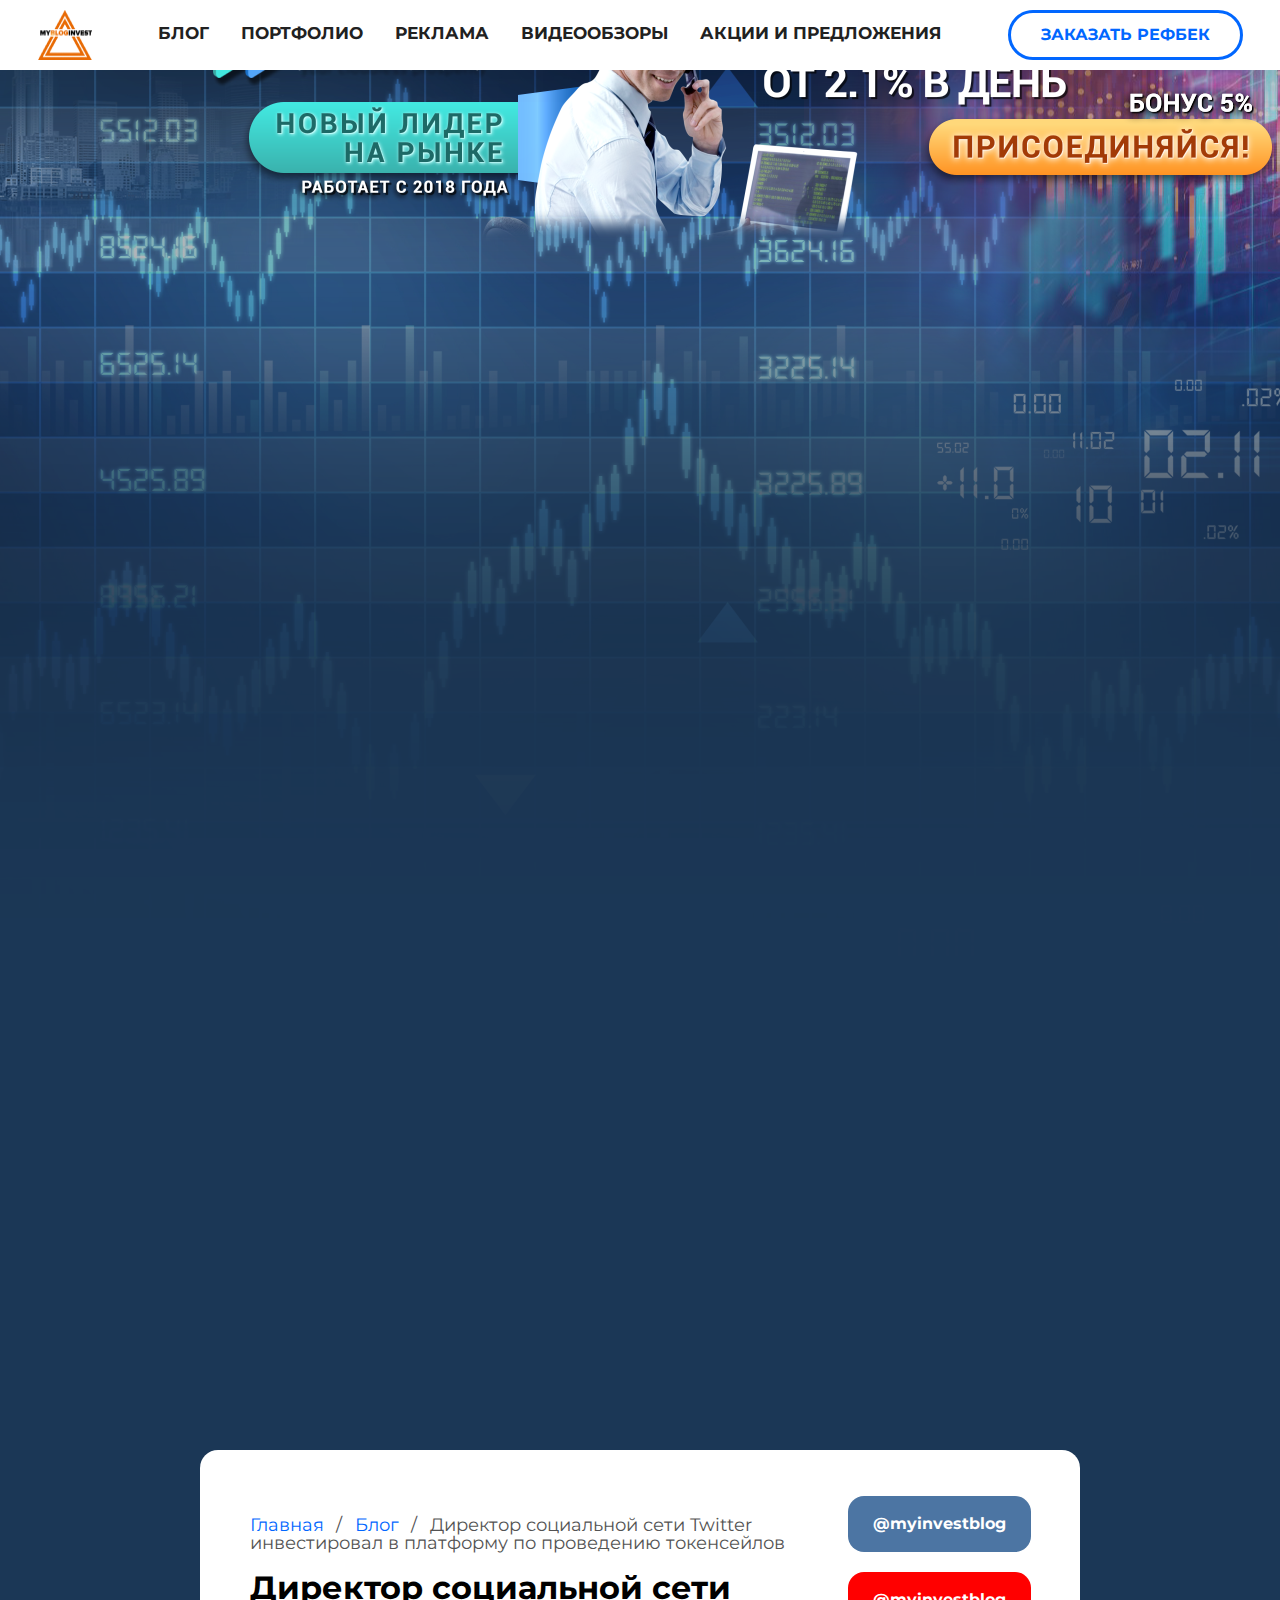
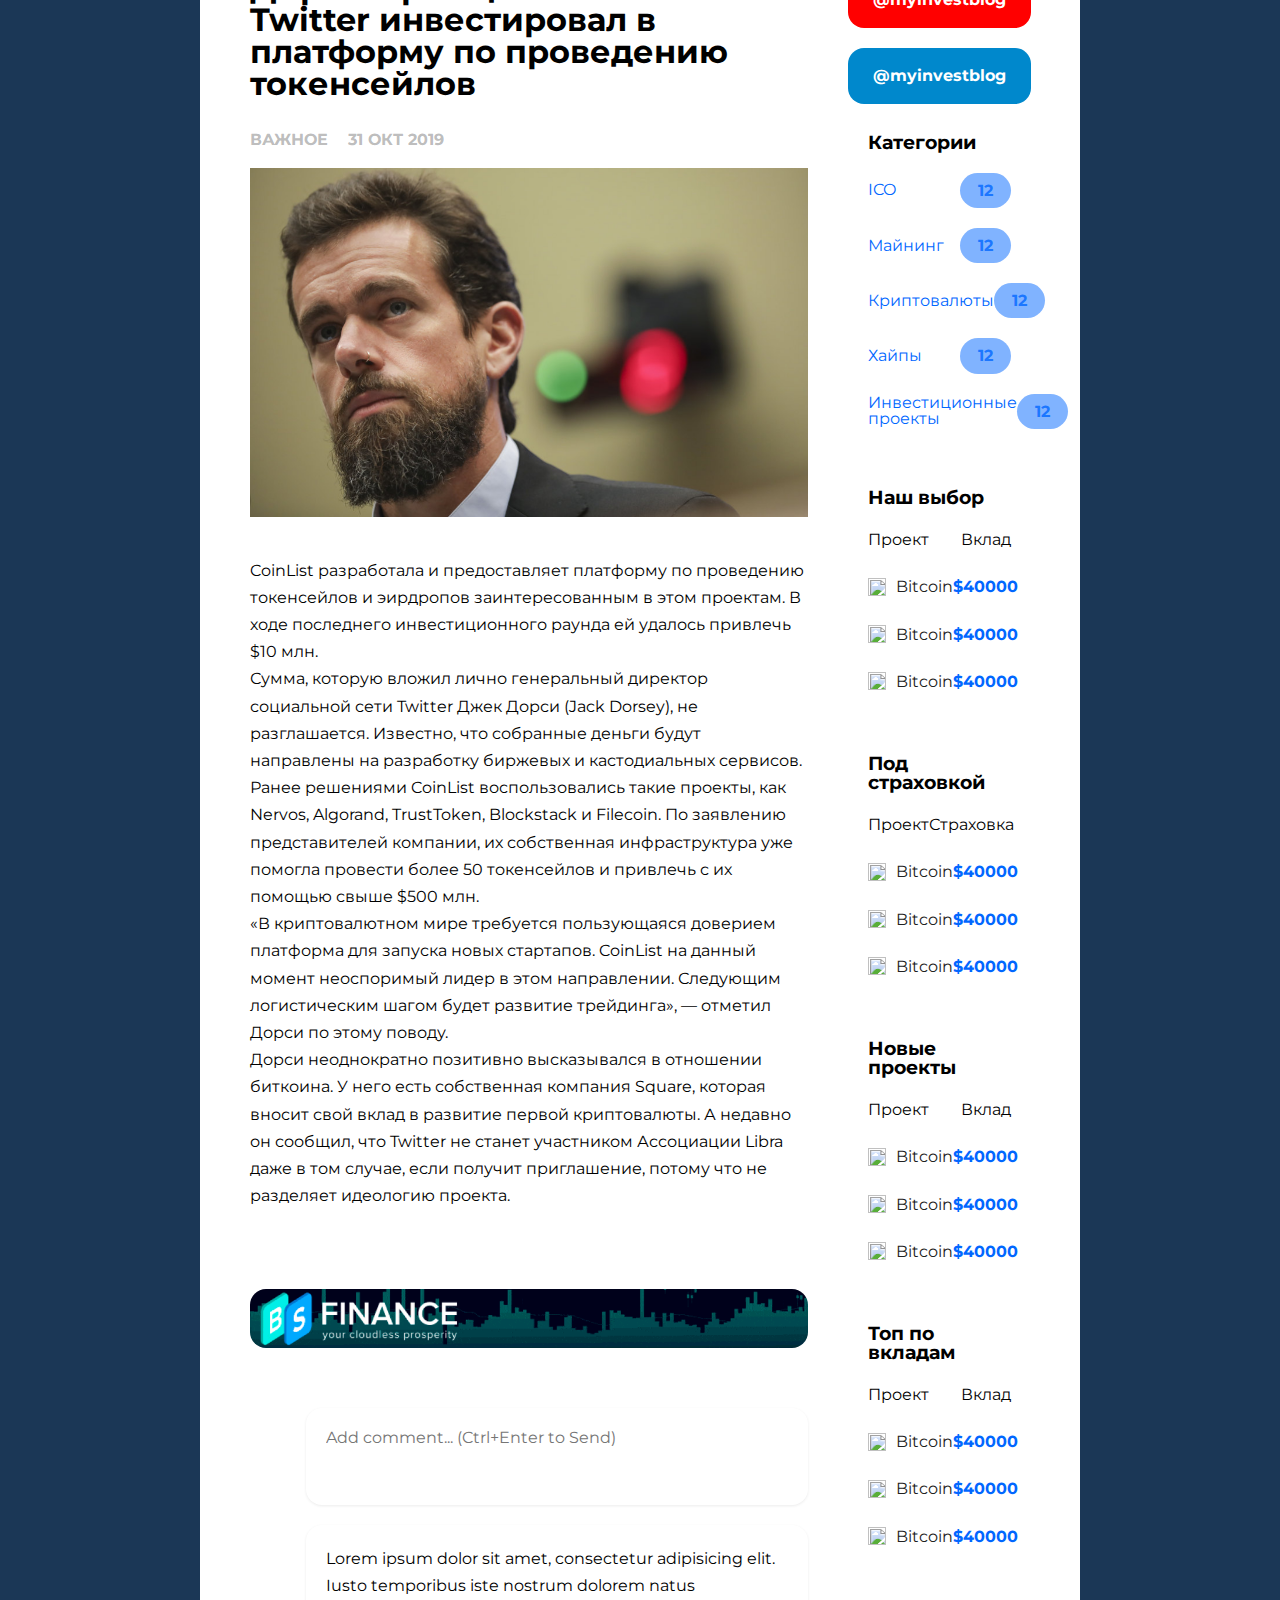
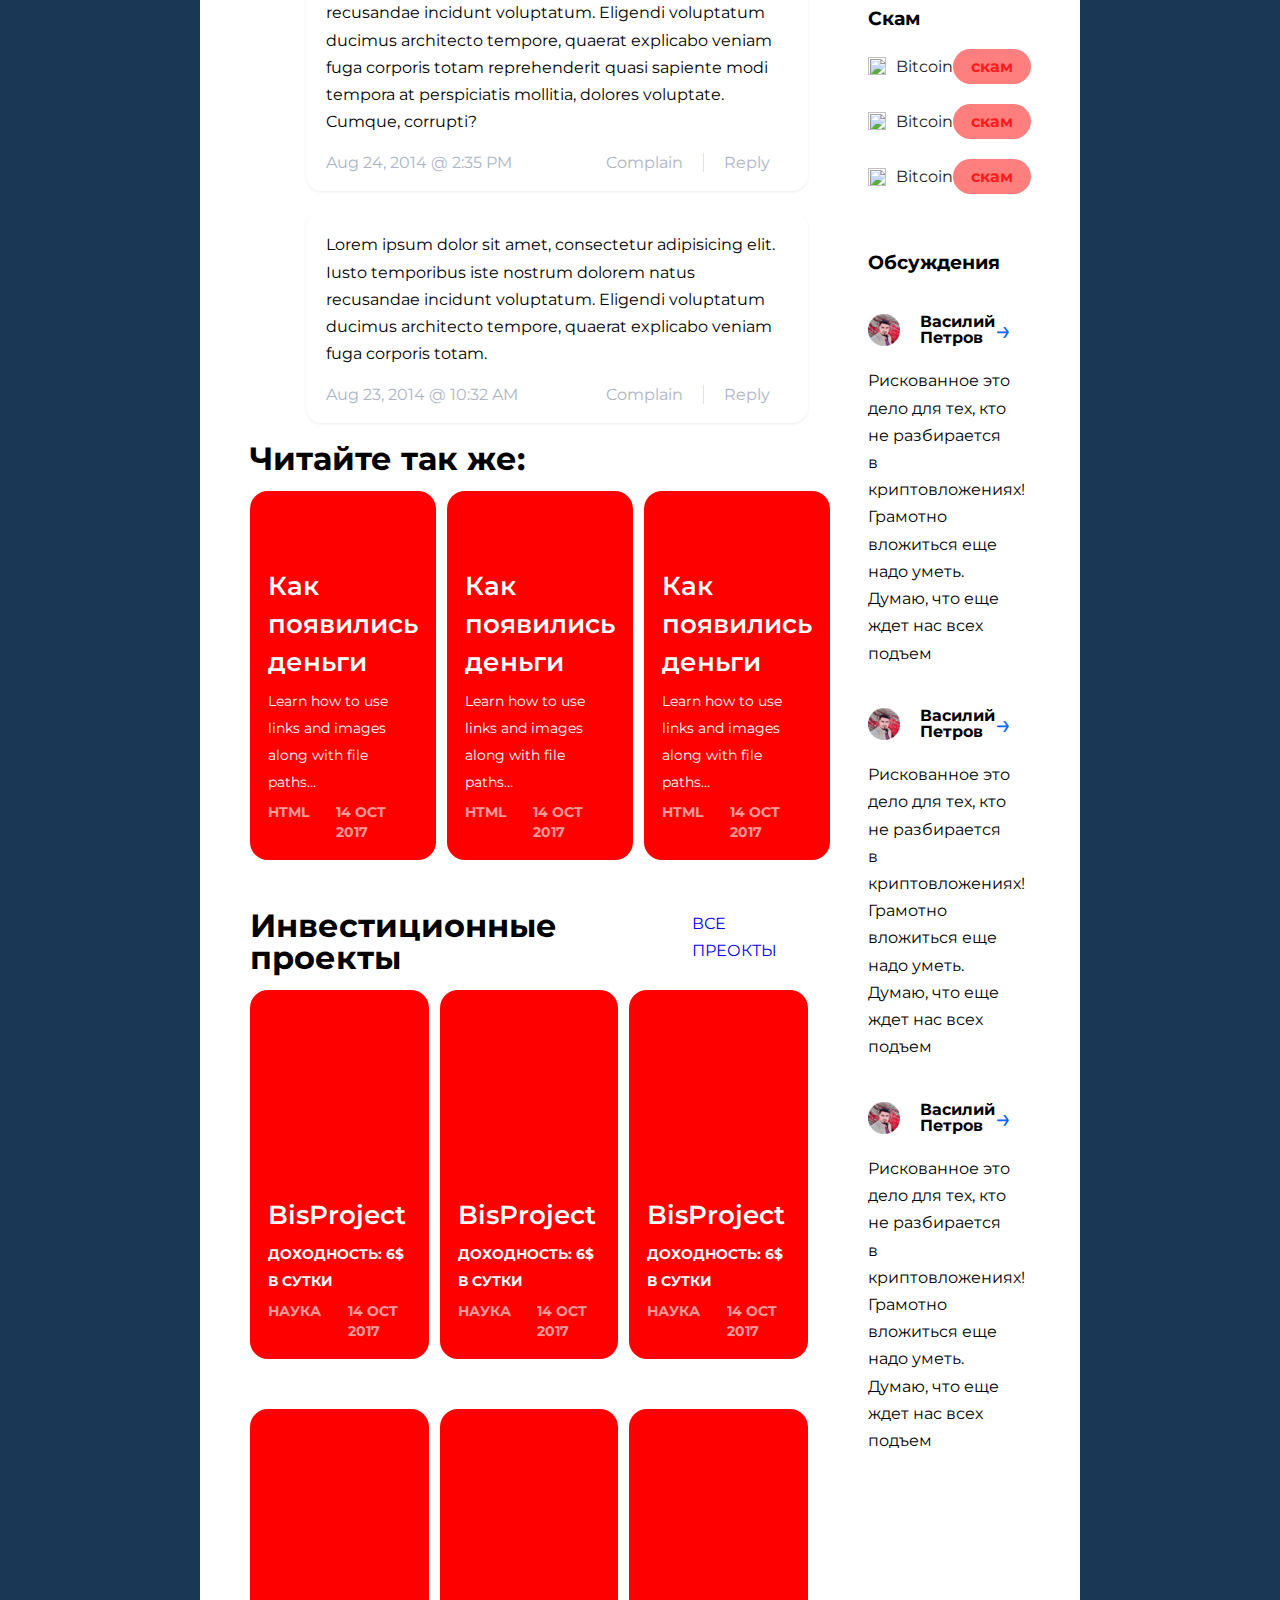
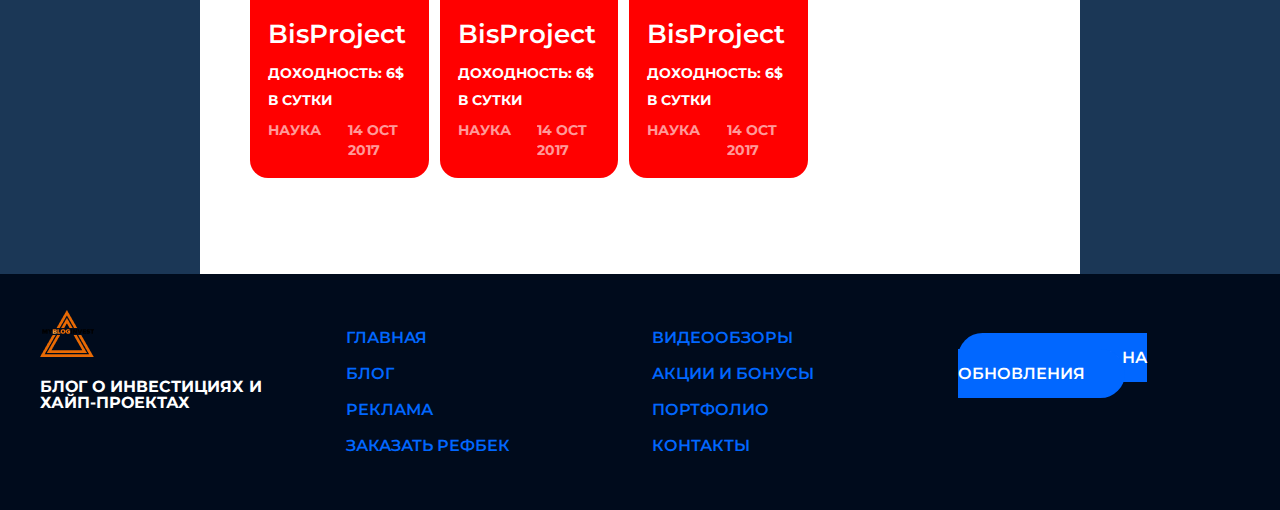
==== commit a01fd8ac: "new components" ====
--- a/article.html
+++ b/article.html
@@ -13,7 +13,7 @@
             <p class="browsehappy">You are using an <strong>outdated</strong> browser. Please <a href="#">upgrade your browser</a> to improve your experience.</p>
         <![endif]-->
 
-        <section class="big-image">
+        <section class="ad-banner">
                 <img src="assets/img/bg.png">
             </section>
     
@@ -35,7 +35,8 @@
 
             </nav>
         </header>
-            
+
+
         <main role="mainpage" class="main-area">
 
 
@@ -534,4 +535,4 @@
         <script type="text/javascript" src="https://widget.coinlore.com/widgets/ticker-widget.js"></script>
         <script src="" async="" defer=""></script>
     
-</body></html>
+</body></html>--- a/assets/css/common.css
+++ b/assets/css/common.css
@@ -1,3 +1,4 @@
+@charset "UTF-8";
 /* http://meyerweb.com/eric/tools/css/reset/ 
    v2.0 | 20110126
    License: none (public domain)
@@ -8,158 +9,217 @@
   border: 0;
   font-size: 100%;
   font: inherit;
-  vertical-align: baseline; }
+  vertical-align: baseline;
+}
 
 /* HTML5 display-role reset for older browsers */
 article, aside, details, figcaption, figure, footer, header, hgroup, menu, nav, section {
-  display: block; }
+  display: block;
+}
 
 body {
-  line-height: 1; }
+  line-height: 1;
+}
 
 ol, ul {
-  list-style: none; }
+  list-style: none;
+}
 
 blockquote, q {
-  quotes: none; }
+  quotes: none;
+}
 
 blockquote:before, blockquote:after {
-  content: '';
-  content: none; }
+  content: "";
+  content: none;
+}
 
 q:before, q:after {
-  content: '';
-  content: none; }
+  content: "";
+  content: none;
+}
 
 table {
   border-collapse: collapse;
-  border-spacing: 0; }
+  border-spacing: 0;
+}
 
 * {
   -webkit-box-sizing: border-box;
   -moz-box-sizing: border-box;
-  box-sizing: border-box; }
+  box-sizing: border-box;
+}
 
 .row {
   display: flex;
   margin: 0;
   padding: 0 1.5em;
-  width: 100%; }
-  @media (min-width: 37.5em) {
-    .row {
-      margin: 1em 0;
-      padding: 0 2.5em; } }
+  width: 100%;
+}
+@media (min-width: 37.5em) {
+  .row {
+    margin: 1em 0;
+    padding: 0 2.5em;
+  }
+}
 
 .grid-1 {
-  width: 100%; }
-  @media (min-width: 37.5em) {
-    .grid-1 {
-      width: 6.5%; } }
+  width: 100%;
+}
+@media (min-width: 37.5em) {
+  .grid-1 {
+    width: 6.5%;
+  }
+}
 
 .grid-2 {
-  width: 100%; }
-  @media (min-width: 37.5em) {
-    .grid-2 {
-      width: 15%; } }
+  width: 100%;
+}
+@media (min-width: 37.5em) {
+  .grid-2 {
+    width: 15%;
+  }
+}
 
 .grid-3 {
-  width: 100%; }
-  @media (min-width: 37.5em) {
-    .grid-3 {
-      width: 23.5%; } }
+  width: 100%;
+}
+@media (min-width: 37.5em) {
+  .grid-3 {
+    width: 23.5%;
+  }
+}
 
 .grid-4 {
-  width: 100%; }
-  @media (min-width: 37.5em) {
-    .grid-4 {
-      width: 32%; } }
+  width: 100%;
+}
+@media (min-width: 37.5em) {
+  .grid-4 {
+    width: 32%;
+  }
+}
 
 .grid-5 {
-  width: 100%; }
-  @media (min-width: 37.5em) {
-    .grid-5 {
-      width: 40.5%; } }
+  width: 100%;
+}
+@media (min-width: 37.5em) {
+  .grid-5 {
+    width: 40.5%;
+  }
+}
 
 .grid-6 {
-  width: 100%; }
-  @media (min-width: 37.5em) {
-    .grid-6 {
-      width: 49%; } }
+  width: 100%;
+}
+@media (min-width: 37.5em) {
+  .grid-6 {
+    width: 49%;
+  }
+}
 
 .grid-7 {
-  width: 100%; }
-  @media (min-width: 37.5em) {
-    .grid-7 {
-      width: 57.5%; } }
+  width: 100%;
+}
+@media (min-width: 37.5em) {
+  .grid-7 {
+    width: 57.5%;
+  }
+}
 
 .grid-8 {
-  width: 100%; }
-  @media (min-width: 37.5em) {
-    .grid-8 {
-      width: 66%; } }
+  width: 100%;
+}
+@media (min-width: 37.5em) {
+  .grid-8 {
+    width: 66%;
+  }
+}
 
 .grid-9 {
-  width: 100%; }
-  @media (min-width: 37.5em) {
-    .grid-9 {
-      width: 74.5%; } }
+  width: 100%;
+}
+@media (min-width: 37.5em) {
+  .grid-9 {
+    width: 74.5%;
+  }
+}
 
 .grid-10 {
-  width: 100%; }
-  @media (min-width: 37.5em) {
-    .grid-10 {
-      width: 83%; } }
+  width: 100%;
+}
+@media (min-width: 37.5em) {
+  .grid-10 {
+    width: 83%;
+  }
+}
 
 .grid-11 {
-  width: 100%; }
-  @media (min-width: 37.5em) {
-    .grid-11 {
-      width: 91.5%; } }
+  width: 100%;
+}
+@media (min-width: 37.5em) {
+  .grid-11 {
+    width: 91.5%;
+  }
+}
 
 .grid-12 {
-  width: 100%; }
-  @media (min-width: 37.5em) {
-    .grid-12 {
-      width: 100%; } }
-
+  width: 100%;
+}
 @media (min-width: 37.5em) {
-  div[class*="grid"] + div[class*="grid"] {
-    margin-left: 2%; } }
+  .grid-12 {
+    width: 100%;
+  }
+}
+
+@media (min-width: 37.5em) {
+  div[class*=grid] + div[class*=grid] {
+    margin-left: 2%;
+  }
+}
 @media (max-width: 768px) {
-  div[class*="grid"] {
-    display: flex; } }
+  div[class*=grid] {
+    display: flex;
+  }
+}
 body {
-  font-family: 'Montserrat',sans-serif;
+  font-family: "Montserrat", sans-serif;
   padding: 0;
   margin: 0;
-  background: #1B3756; }
+  background: #1B3756;
+}
 
 main {
   margin-top: 80px;
   margin-left: 200px;
-  margin-right: 200px; }
+  margin-right: 200px;
+}
 
 .main-area {
   position: relative;
   margin-top: 370px;
   padding: 10px;
   background: #FFFFFF;
-  border-radius: 18px 18px 0 0; }
+  border-radius: 18px 18px 0 0;
+}
 
 a {
-  transition: 0.5s !important; }
+  transition: 0.5s !important;
+}
 
 .badge-red {
   background: rgba(255, 0, 0, 0.5);
-  color: rgba(255, 0, 0, 0.8); }
+  color: rgba(255, 0, 0, 0.8);
+}
 
 .badge-blue {
   background: rgba(1, 103, 255, 0.5);
-  color: rgba(1, 103, 255, 0.8); }
+  color: rgba(1, 103, 255, 0.8);
+}
 
 h1, h2, h3 {
   margin-block-start: 0em;
-  margin-block-end: 1em; }
+  margin-block-end: 1em;
+}
 
 .btn {
   padding: 15px 40px;
@@ -169,7 +229,8 @@
   text-align: center;
   text-decoration: none;
   vertical-align: baseline;
-  transition: 0.5s; }
+  transition: 0.5s;
+}
 
 .btn-block {
   width: 100%;
@@ -180,15 +241,19 @@
   color: #FFFFFF;
   text-decoration: none;
   transition: 0.5s;
-  font-weight: 700; }
-  .btn-block:first-child {
-    margin-top: 0px !important; }
+  font-weight: 700;
+}
+.btn-block:first-child {
+  margin-top: 0px !important;
+}
 
 .btn-regular {
   background: #0167FF;
-  color: #FFFFFF; }
-  .btn-regular:hover {
-    background: #003e9a; }
+  color: #FFFFFF;
+}
+.btn-regular:hover {
+  background: #003e9a;
+}
 
 .btn-info {
   background: #FFFFFF;
@@ -200,7 +265,8 @@
   align-items: center;
   text-decoration: none;
   border-radius: 60px;
-  margin-top: 15px; }
+  margin-top: 15px;
+}
 
 .btn-outline {
   border: 3px solid #0167FF;
@@ -216,108 +282,140 @@
   align-items: center;
   text-align: center;
   text-transform: uppercase;
-  text-decoration: none; }
-  .btn-outline:hover {
-    background: #0167FF;
-    color: #FFFFFF; }
+  text-decoration: none;
+}
+.btn-outline:hover {
+  background: #0167FF;
+  color: #FFFFFF;
+}
 
 .btn-vk {
-  background: #4C75A3; }
-  .btn-vk:hover {
-    background: #446992; }
+  background: #4C75A3;
+}
+.btn-vk:hover {
+  background: #446992;
+}
 
 .btn-yt {
-  background: #FF0000; }
-  .btn-yt:hover {
-    background: #e60000; }
+  background: #FF0000;
+}
+.btn-yt:hover {
+  background: #e60000;
+}
 
 .btn-tg {
-  background: #0088CC; }
-  .btn-tg:hover {
-    background: #0077b3; }
+  background: #0088CC;
+}
+.btn-tg:hover {
+  background: #0077b3;
+}
 
 .sidebar {
   margin-left: 40px;
-  margin-top: 20px; }
-  .sidebar .aside-social-block {
-    display: inline-grid;
-    width: 100%; }
+  margin-top: 20px;
+}
+.sidebar .aside-social-block {
+  display: inline-grid;
+  width: 100%;
+}
 
 .aside {
   display: flow-root;
-  padding: 20px; }
-  .aside ul {
-    list-style: none;
-    display: inline; }
-    .aside ul li {
-      margin: 20px 0px; }
-    .aside ul .project-item {
-      display: flex;
-      align-items: center; }
-    .aside ul .category-item-title {
-      text-decoration: none;
-      font-weight: 400;
-      color: #0167FF; }
-      .aside ul .category-item-title:hover {
-        color: #003e9a;
-        font-weight: 600; }
-      .aside ul .category-item-title:active {
-        color: #003e9a;
-        font-weight: 600; }
-      .aside ul .category-item-title:visited {
-        color: #003e9a;
-        font-weight: 600; }
-    .aside ul .project-item-title {
-      font-weight: 400;
-      color: #212121;
-      margin-left: 10px; }
-    .aside ul .project-item-price {
-      font-weight: 700;
-      color: #0167FF;
-      margin-left: auto; }
-    .aside ul .project-item-badge {
-      padding: 4px 18px;
-      border-radius: 300px;
-      font-weight: 700;
-      text-align: center;
-      margin-left: auto; }
-  .aside .aside-comments-item {
-    margin-top: 20px;
-    margin-bottom: 20px;
-    list-style: none;
-    display: block; }
-    .aside .aside-comments-item .avatar {
-      width: 32px;
-      height: 32px; }
-    .aside .aside-comments-item .comments-meta {
-      display: flex;
-      align-items: center; }
-      .aside .aside-comments-item .comments-meta h4 {
-        margin-left: 20px; }
-      .aside .aside-comments-item .comments-meta .comments-link {
-        text-decoration: none;
-        color: #0167FF;
-        font-size: 28px;
-        margin-left: auto; }
-        .aside .aside-comments-item .comments-meta .comments-link:hover {
-          color: #003e9a; }
-        .aside .aside-comments-item .comments-meta .comments-link:active {
-          color: #003e9a; }
-        .aside .aside-comments-item .comments-meta .comments-link:visited {
-          color: #0167FF; }
+  padding: 20px;
+}
+.aside ul {
+  list-style: none;
+  display: inline;
+}
+.aside ul li {
+  margin: 20px 0px;
+}
+.aside ul .project-item {
+  display: flex;
+  align-items: center;
+}
+.aside ul .category-item-title {
+  text-decoration: none;
+  font-weight: 400;
+  color: #0167FF;
+}
+.aside ul .category-item-title:hover {
+  color: #003e9a;
+  font-weight: 600;
+}
+.aside ul .category-item-title:active {
+  color: #003e9a;
+  font-weight: 600;
+}
+.aside ul .category-item-title:visited {
+  color: #003e9a;
+  font-weight: 600;
+}
+.aside ul .project-item-title {
+  font-weight: 400;
+  color: #212121;
+  margin-left: 10px;
+}
+.aside ul .project-item-price {
+  font-weight: 700;
+  color: #0167FF;
+  margin-left: auto;
+}
+.aside ul .project-item-badge {
+  padding: 4px 18px;
+  border-radius: 300px;
+  font-weight: 700;
+  text-align: center;
+  margin-left: auto;
+}
+.aside .aside-comments-item {
+  margin-top: 20px;
+  margin-bottom: 20px;
+  list-style: none;
+  display: block;
+}
+.aside .aside-comments-item .avatar {
+  width: 32px;
+  height: 32px;
+}
+.aside .aside-comments-item .comments-meta {
+  display: flex;
+  align-items: center;
+}
+.aside .aside-comments-item .comments-meta h4 {
+  margin-left: 20px;
+}
+.aside .aside-comments-item .comments-meta .comments-link {
+  text-decoration: none;
+  color: #0167FF;
+  font-size: 28px;
+  margin-left: auto;
+}
+.aside .aside-comments-item .comments-meta .comments-link:hover {
+  color: #003e9a;
+}
+.aside .aside-comments-item .comments-meta .comments-link:active {
+  color: #003e9a;
+}
+.aside .aside-comments-item .comments-meta .comments-link:visited {
+  color: #0167FF;
+}
 
 .projects-meta {
   display: flex;
-  align-items: center; }
-  .projects-meta .project-price {
-    margin-left: auto; }
+  align-items: center;
+}
+.projects-meta .project-price {
+  margin-left: auto;
+}
 
 header {
   justify-content: space-evenly;
   margin-top: 37px;
   padding: 10px 0px;
   position: fixed;
-  z-index: 1; }
+  z-index: 1;
+}
 
 nav {
   overflow: hidden;
@@ -327,34 +425,159 @@
   justify-content: space-evenly;
   top: 0;
   width: 100%;
-  padding: 10px 0px; }
-  nav ul {
-    text-align: center;
-    list-style-type: none;
-    list-style-type: none;
-    margin: 0;
-    padding: 15px; }
-    nav ul li {
-      text-transform: uppercase;
-      display: inline;
-      font-size: 17px;
-      font-weight: 700; }
-      nav ul li a {
-        color: #212121;
-        text-decoration: none;
-        padding: 14px; }
-        nav ul li a .active {
-          font-weight: 600;
-          color: #0167FF; }
-        nav ul li a:hover {
-          color: #0167FF; }
-        nav ul li a:active {
-          color: #0167FF;
-          font-weight: 600; }
+  padding: 10px 0px;
+}
+nav ul {
+  text-align: center;
+  list-style-type: none;
+  list-style-type: none;
+  margin: 0;
+  padding: 15px;
+}
+nav ul li {
+  text-transform: uppercase;
+  display: inline;
+  font-size: 17px;
+  font-weight: 700;
+}
+nav ul li a {
+  color: #212121;
+  text-decoration: none;
+  padding: 14px;
+}
+nav ul li a .active {
+  font-weight: 600;
+  color: #0167FF;
+}
+nav ul li a:hover {
+  color: #0167FF;
+}
+nav ul li a:active {
+  color: #0167FF;
+  font-weight: 600;
+}
 
 .ticker {
   position: fixed;
-  top: 0px; }
+  top: 0px;
+}
+
+.trailer {
+  margin-bottom: 20px;
+}
+
+.form__label {
+  margin-bottom: 10px;
+  display: inline-block;
+  vertical-align: top;
+}
+.form__label[for] {
+  cursor: pointer;
+}
+.form__label--required:after {
+  content: "*";
+  color: #db5451;
+  margin-left: 5px;
+}
+.form__wrap {
+  position: relative;
+}
+.form__textarea, .form__select, .form__input {
+  border-radius: 32px;
+  display: block;
+  width: 100%;
+  height: 40px;
+  background: #fff;
+  border: 1px solid #d1d1d1;
+  outline: none;
+  -webkit-appearance: none;
+  margin: 0;
+  padding: 0 24px;
+  color: #474747;
+  line-height: normal;
+  box-shadow: none;
+  overflow: hidden;
+}
+.form__textarea::placeholder, .form__select::placeholder, .form__input::placeholder {
+  color: #b8b8b8;
+}
+.form__textarea:hover, .form__select:hover, .form__input:hover {
+  border-color: #b8b8b8;
+}
+.form__textarea:focus, .form__select:focus, .form__input:focus {
+  border-color: #038cd6;
+}
+.form__textarea[disabled], .form__select[disabled], .form__input[disabled] {
+  background: #f5f5f5;
+  border-color: #e8e8e8;
+  cursor: default;
+}
+.form--error .form__textarea, .form--error .form__select, .form--error .form__input {
+  border-color: #db5451;
+  box-shadow: 0 0 0 1px #db5451 inset;
+}
+.form__select--small, .form__input--small {
+  height: 32px;
+}
+.form__input--icon-left {
+  padding-left: 64px;
+}
+.form__input--icon-right {
+  padding-right: 64px;
+}
+.form__textarea {
+  resize: vertical;
+  padding: 24px;
+  height: 125px;
+  overflow: auto;
+}
+.form__select--not-selected {
+  color: #b8b8b8;
+}
+.form__select option {
+  color: #474747;
+}
+.form__select-opener {
+  position: absolute;
+  right: 0;
+  top: 0;
+  bottom: 0;
+  width: 40px;
+  pointer-events: none;
+  background: linear-gradient(180deg, #fff, #e8e8e8);
+  border-radius: 0 32px 32px 0;
+  border: 1px solid transparent;
+  background-clip: padding-box;
+}
+.form--error .form__select-opener {
+  border-width: 2px;
+}
+.form__select[disabled] + .form__select-opener {
+  background: transparent;
+}
+.form__select-opener:before {
+  border-left: 1px solid #d1d1d1;
+  left: 0;
+  top: 0;
+  height: 100%;
+  content: "";
+  position: absolute;
+}
+.form__select[disabled] + .form__select-opener:before {
+  border-color: #e8e8e8;
+}
+.form__select-opener:after {
+  font-family: "Font Awesome 5 Free";
+  content: "/f0d7";
+  width: 5px;
+  height: 5px;
+  background: #000;
+  position: absolute;
+  left: 50%;
+  top: 50%;
+  transform: translate(-50%, -50%);
+  border-radius: 50%;
+}
 
 .cards-wrapper {
   display: grid;
@@ -364,10 +587,11 @@
   grid-gap: 4rem;
   padding: 4rem;
   margin: 0 auto;
-  width: max-content; }
+  width: max-content;
+}
 
 .card {
-  font-family: 'Montserrat', sans-serif;
+  font-family: "Montserrat", sans-serif;
   --bg-filter-opacity: 0.5;
   background: red;
   height: 369px;
@@ -384,19 +608,23 @@
   transition: all, 0.5s;
   position: relative;
   overflow: hidden;
-  text-decoration: none; }
+  text-decoration: none;
+}
 
 .card--small {
-  height: 200px; }
+  height: 200px;
+}
 
 .card:hover {
   transform: rotate(0);
   background: #0167FF;
-  color: #FFFFFF; }
+  color: #FFFFFF;
+}
 
 .card-item-income {
   text-transform: uppercase;
-  font-weight: 700; }
+  font-weight: 700;
+}
 
 .card h3 {
   margin: 0;
@@ -404,7 +632,8 @@
   line-height: 38px;
   font-weight: 600;
   color: #FFFFFF;
-  max-width: 70%; }
+  max-width: 70%;
+}
 
 .card h4 {
   margin: 0;
@@ -412,36 +641,42 @@
   line-height: 21px;
   font-weight: 600;
   color: #FFFFFF;
-  margin-block-start: 10px; }
+  margin-block-start: 10px;
+}
 
 .card p {
   font-size: 0.75em;
-  font-family: 'Montserrat',sans-serif;
+  font-family: "Montserrat", sans-serif;
   margin-top: 0.5em;
   line-height: 2em;
-  color: #FFFFFF; }
+  color: #FFFFFF;
+}
 
 .card .tags {
   display: flex;
   text-transform: uppercase;
-  margin-top: 6px; }
+  margin-top: 6px;
+}
 
 .card .tags .tag, .card .tags .post-date {
   font-size: 0.75em;
   color: #FFFFFF;
   font-weight: 700;
-  opacity: .6;
+  opacity: 0.6;
   border-radius: 0.3rem;
   margin-right: 0.5em;
   line-height: 1.5em;
-  transition: all, 0.5s; }
+  transition: all, 0.5s;
+}
 
 .card:hover .tags .tag {
   background: #0167FF;
-  color: #FFFFFF; }
+  color: #FFFFFF;
+}
 
 .card .post-date {
-  margin-left: 20px; }
+  margin-left: 20px;
+}
 
 .card .date {
   position: absolute;
@@ -450,10 +685,11 @@
   font-size: 0.75em;
   padding: 1em;
   line-height: 1em;
-  opacity: .8; }
+  opacity: 0.8;
+}
 
 .card:before, .card:after {
-  content: '';
+  content: "";
   transform: scale(0);
   transform-origin: top left;
   border-radius: 50%;
@@ -462,90 +698,117 @@
   top: -50%;
   z-index: -5;
   transition: all, 0.5s;
-  transition-timing-function: ease-in-out; }
+  transition-timing-function: ease-in-out;
+}
 
 .card:before {
   background: #003e9a;
   width: 250%;
-  height: 250%; }
+  height: 250%;
+}
 
 .card:after {
   background: #0167FF;
   color: #FFFFFF;
   width: 200%;
-  height: 200%; }
+  height: 200%;
+}
 
 .card:hover {
-  color: #0167FF; }
+  color: #0167FF;
+}
 
 .card:hover:before, .card:hover:after {
-  transform: scale(1); }
+  transform: scale(1);
+}
 
 .card-grid-space .num {
   font-size: 3em;
   margin-bottom: 1.2rem;
-  margin-left: 1rem; }
+  margin-left: 1rem;
+}
 
 .info {
   font-size: 1.2em;
   display: flex;
   padding: 1em 3em;
-  height: 3em; }
+  height: 3em;
+}
 
 .info img {
   height: 3em;
-  margin-right: 0.5em; }
+  margin-right: 0.5em;
+}
 
 .info h1 {
   font-size: 1em;
-  font-weight: normal; }
+  font-weight: normal;
+}
 
 /* MEDIA QUERIES */
 @media screen and (max-width: 1285px) {
   .cards-wrapper {
-    grid-template-columns: 1fr 1fr; } }
+    grid-template-columns: 1fr 1fr;
+  }
+}
 @media screen and (max-width: 900px) {
   .cards-wrapper {
-    grid-template-columns: 1fr; }
+    grid-template-columns: 1fr;
+  }
 
   .info {
-    justify-content: center; }
+    justify-content: center;
+  }
 
   .card-grid-space .num {
     margin-left: 0;
-    text-align: center; } }
+    text-align: center;
+  }
+}
 @media screen and (max-width: 500px) {
   .cards-wrapper {
-    padding: 4rem 2rem; }
+    padding: 4rem 2rem;
+  }
 
   .card {
-    max-width: calc(100vw - 4rem); } }
+    max-width: calc(100vw - 4rem);
+  }
+}
 @media screen and (max-width: 450px) {
   .info {
     display: block;
-    text-align: center; }
+    text-align: center;
+  }
 
   .info h1 {
-    margin: 0; } }
+    margin: 0;
+  }
+}
 .cards-meta {
   display: flex;
   align-content: center;
   color: #FFFFFF;
-  opacity: .6; }
-  .cards-meta .cards-comments, .cards-meta .cards-views {
-    display: flex;
-    align-content: center;
-    align-items: center; }
-    .cards-meta .cards-comments p, .cards-meta .cards-views p {
-      margin-left: 10px; }
-  .cards-meta .cards-views {
-    margin-left: 20px; }
+  opacity: 0.6;
+}
+.cards-meta .cards-comments, .cards-meta .cards-views {
+  display: flex;
+  align-content: center;
+  align-items: center;
+}
+.cards-meta .cards-comments p, .cards-meta .cards-views p {
+  margin-left: 10px;
+}
+.cards-meta .cards-views {
+  margin-left: 20px;
+}
 
 .card-meta {
-  margin-bottom: 20px; }
+  margin-bottom: 20px;
+}
 
 .articles-all, .articles-newest {
-  display: flex; }
+  display: flex;
+}
 
 .articles-all {
   margin-left: 0px !important;
@@ -553,118 +816,147 @@
   margin-bottom: 20px;
   position: relative;
   display: flex;
-  flex-direction: column; }
+  flex-direction: column;
+}
 
 .artiles-all--container {
   display: flex;
   flex-direction: row;
-  margin: 0px 0px 50px 0px; }
+  margin: 0px 0px 50px 0px;
+}
 
 .articles-meta {
   display: flex;
   margin-top: 40px 0px;
-  margin-block-end: 1em; }
+  margin-block-end: 1em;
+}
 
 .articles-heading {
-  display: contents; }
+  display: contents;
+}
 
 p {
-  line-height: 170%; }
+  line-height: 170%;
+}
 
 .articles-link {
   line-height: 27px;
   text-transform: uppercase;
   text-decoration: none;
-  margin-left: auto; }
-  .articles-link:hover {
-    color: #003e9a;
-    font-weight: 600; }
-  .articles-link:active {
-    color: #003e9a;
-    font-weight: 600; }
-  .articles-link:visited {
-    color: #003e9a;
-    font-weight: 600; }
+  margin-left: auto;
+}
+.articles-link:hover {
+  color: #003e9a;
+  font-weight: 600;
+}
+.articles-link:active {
+  color: #003e9a;
+  font-weight: 600;
+}
+.articles-link:visited {
+  color: #003e9a;
+  font-weight: 600;
+}
 
 .article-alternate-meta {
   display: flex;
   height: 40px;
   margin-top: 20px;
-  align-items: center; }
-  .article-alternate-meta .article-alternate-avatar {
-    width: 40px;
-    height: 40px; }
-  .article-alternate-meta .article-alternate-author {
-    text-transform: uppercase;
-    font-weight: 700;
-    font-size: 16px;
-    margin-left: 20px; }
-  .article-alternate-meta .article-alternate-time {
-    font-weight: 400;
-    font-size: 12px;
-    color: #535353;
-    margin-left: auto; }
+  align-items: center;
+}
+.article-alternate-meta .article-alternate-avatar {
+  width: 40px;
+  height: 40px;
+}
+.article-alternate-meta .article-alternate-author {
+  text-transform: uppercase;
+  font-weight: 700;
+  font-size: 16px;
+  margin-left: 20px;
+}
+.article-alternate-meta .article-alternate-time {
+  font-weight: 400;
+  font-size: 12px;
+  color: #535353;
+  margin-left: auto;
+}
 
 .article-alternate-link a {
   line-height: 27px;
   text-transform: uppercase;
   text-decoration: none;
   margin-left: auto;
-  color: #0167FF; }
-  .article-alternate-link a:hover {
-    color: #003e9a;
-    font-weight: 600; }
-  .article-alternate-link a:active {
-    color: #003e9a;
-    font-weight: 600; }
-  .article-alternate-link a:visited {
-    color: #003e9a;
-    font-weight: 600; }
+  color: #0167FF;
+}
+.article-alternate-link a:hover {
+  color: #003e9a;
+  font-weight: 600;
+}
+.article-alternate-link a:active {
+  color: #003e9a;
+  font-weight: 600;
+}
+.article-alternate-link a:visited {
+  color: #003e9a;
+  font-weight: 600;
+}
 
 .post img {
-  width: 100%; }
+  width: 100%;
+}
 .post p {
-  margin: 40px 0px; }
+  margin: 40px 0px;
+}
 .post .post-meta {
   display: flex;
-  margin-bottom: 20px; }
-  .post .post-meta .post-category, .post .post-meta .post-date {
-    font-weight: 700;
-    text-transform: uppercase;
-    color: rgba(83, 83, 83, 0.4); }
-  .post .post-meta .post-date {
-    margin-left: 20px; }
-  .post .post-meta .post-category {
-    text-decoration: none; }
-    .post .post-meta .post-category:hover {
-      color: rgba(83, 83, 83, 0.8); }
+  margin-bottom: 20px;
+}
+.post .post-meta .post-category, .post .post-meta .post-date {
+  font-weight: 700;
+  text-transform: uppercase;
+  color: rgba(83, 83, 83, 0.4);
+}
+.post .post-meta .post-date {
+  margin-left: 20px;
+}
+.post .post-meta .post-category {
+  text-decoration: none;
+}
+.post .post-meta .post-category:hover {
+  color: rgba(83, 83, 83, 0.8);
+}
 
 /* Style the list */
 ul.breadcrumb {
   list-style: none;
   margin-top: 20px;
-  margin-bottom: 20px; }
+  margin-bottom: 20px;
+}
 
 /* Display list items side by side */
 ul.breadcrumb li {
   display: inline;
   font-size: 18px;
-  color: #535353; }
+  color: #535353;
+}
 
 /* Add a slash symbol (/) before/behind each list item */
 ul.breadcrumb li + li:before {
   padding: 8px;
-  content: "/\00a0"; }
+  content: "/ ";
+}
 
 /* Add a color to all links inside the list */
 ul.breadcrumb li a {
   color: #0167FF;
-  text-decoration: none; }
+  text-decoration: none;
+}
 
 /* Add a color on mouse-over */
 ul.breadcrumb li a:hover {
   color: #003e9a;
-  text-decoration: underline; }
+  text-decoration: underline;
+}
 
 input, textarea {
   outline: none;
@@ -673,34 +965,40 @@
   margin: 0;
   padding: 0;
   -webkit-font-smoothing: antialiased;
-  font-family: 'Montserrat',sans-serif;
+  font-family: "Montserrat", sans-serif;
   font-size: 16px;
-  color: #555f77; }
+  color: #555f77;
+}
 
 p {
-  line-height: rem(21); }
+  line-height: rem(21);
+}
 
 .comments {
   margin: 20px auto 0;
   max-width: rem(972);
-  padding: 0 rem(20); }
+  padding: 0 rem(20);
+}
 
 .comment-wrap {
   margin-bottom: 20px;
   display: table;
   width: 100%;
-  min-height: rem(85); }
+  min-height: rem(85);
+}
 
 .photo {
   padding-top: 20px;
   padding-right: 20px;
   display: table-cell;
-  width: 36px; }
-  .photo .avatar {
-    width: 36px;
-    height: 36px;
-    border-radius: 50%;
-    background-size: contain; }
+  width: 36px;
+}
+.photo .avatar {
+  width: 36px;
+  height: 36px;
+  border-radius: 50%;
+  background-size: contain;
+}
 
 .comment-block {
   padding: 20px;
@@ -708,99 +1006,317 @@
   display: table-cell;
   vertical-align: top;
   border-radius: 16px;
-  box-shadow: 0 1px 3px 0 rgba(0, 0, 0, 0.08); }
-  .comment-block textarea {
-    width: 100%;
-    resize: none; }
+  box-shadow: 0 1px 3px 0 rgba(0, 0, 0, 0.08);
+}
+.comment-block textarea {
+  width: 100%;
+  resize: none;
+}
 
 .comment-text {
-  margin-bottom: 20px; }
+  margin-bottom: 20px;
+}
 
 .bottom-comment {
   color: #acb4c2;
-  font-size: 16px; }
+  font-size: 16px;
+}
 
 .comment-date {
-  float: left; }
+  float: left;
+}
 
 .comment-actions {
-  float: right; }
-  .comment-actions li {
-    display: inline;
-    margin: -2px;
-    cursor: pointer; }
-    .comment-actions li.complain {
-      padding-right: 20px;
-      border-right: 1px solid #e1e5eb; }
-    .comment-actions li.reply {
-      padding-left: 20px;
-      padding-right: 20px; }
-    .comment-actions li:hover {
-      color: #0167FF; }
+  float: right;
+}
+.comment-actions li {
+  display: inline;
+  margin: -2px;
+  cursor: pointer;
+}
+.comment-actions li.complain {
+  padding-right: 20px;
+  border-right: 1px solid #e1e5eb;
+}
+.comment-actions li.reply {
+  padding-left: 20px;
+  padding-right: 20px;
+}
+.comment-actions li:hover {
+  color: #0167FF;
+}
 
 footer {
   background: #000B1C;
   position: relative;
   width: 100%;
-  display: inline-flex; }
+  display: inline-flex;
+}
 
 footer {
   padding-top: 20px;
-  padding-bottom: 20px; }
+  padding-bottom: 20px;
+}
 
 footer h4 {
   text-transform: uppercase;
-  color: #FFFFFF !important; }
+  color: #FFFFFF !important;
+}
 footer ul {
-  list-style: none; }
-  footer ul li {
-    margin: 20px 0px; }
-  footer ul li a {
-    text-transform: uppercase;
-    color: #0167FF;
-    font-size: 16px;
-    font-weight: 600;
-    text-decoration: none; }
-    footer ul li a:hover {
-      color: #FFFFFF;
-      text-decoration: none; }
+  list-style: none;
+}
+footer ul li {
+  margin: 20px 0px;
+}
+footer ul li a {
+  text-transform: uppercase;
+  color: #0167FF;
+  font-size: 16px;
+  font-weight: 600;
+  text-decoration: none;
+}
+footer ul li a:hover {
+  color: #FFFFFF;
+  text-decoration: none;
+}
 
 .footer {
-  display: flex; }
+  display: flex;
+}
 
 .social-block ul {
   list-style: none;
-  display: flex; }
-  .social-block ul li {
-    margin: 0px 20px; }
+  display: flex;
+}
+.social-block ul li {
+  margin: 0px 20px;
+}
 .social-block .fab {
   color: rgba(255, 255, 255, 0.1);
   font-size: 32px;
-  transition: 0.5s; }
+  transition: 0.5s;
+}
 .social-block .fa-telegram-plane:hover {
-  color: #0088CC; }
+  color: #0088CC;
+}
 .social-block .fa-vk:hover {
-  color: #4C75A3; }
+  color: #4C75A3;
+}
 .social-block .fa-youtube:hover {
-  color: #FF0000; }
+  color: #FF0000;
+}
 .social-block .fa-skype:hover {
-  color: #00aff0; }
+  color: #00aff0;
+}
 .social-block .footer-updates {
-  margin: 40px 0px; }
+  margin: 40px 0px;
+}
 
 .ads-block {
-  margin: 40px 0; }
-  .ads-block img {
-    border-radius: 16px;
-    width: 100%; }
+  margin: 40px 0;
+}
+.ads-block img {
+  border-radius: 16px;
+  width: 100%;
+}
 
 .big-image {
-  z-index: -999; }
-  .big-image img {
-    width: 100%;
-    position: absolute;
-    top: 0;
-    left: 0;
-    padding-top: 60px; }
+  z-index: -999;
+}
+.big-image img {
+  width: 100%;
+  position: absolute;
+  top: 0;
+  left: 0;
+  padding-top: 60px;
+}
+
+.slider {
+  position: relative;
+  overflow: auto;
+  width: 100%;
+  margin: 1em auto;
+  border-radius: 16px;
+}
+
+.js .slider {
+  overflow: hidden;
+}
+
+.slider > ul {
+  position: relative;
+  list-style: none;
+  margin: 0;
+  padding: 0;
+  font-size: 0;
+  word-spacing: -0.3em;
+  white-space: nowrap;
+}
+
+.slider > ul > li {
+  position: relative;
+  display: inline-block;
+  *display: inline;
+  *zoom: 1;
+  vertical-align: top;
+  font-size: 14px;
+  word-spacing: 0;
+  white-space: normal;
+}
+
+.slider > ul > .next:first-child {
+  left: 100%;
+}
+
+.slider > ul > .prev.last-child {
+  right: 100%;
+}
+
+.slider > ul > .target:first-child,
+.slider > ul > .target.last-child {
+  left: 0;
+  right: 0;
+}
+
+.slider > ul > li > img {
+  display: block;
+  width: 100%;
+}
+
+.slider .nav {
+  z-index: 1;
+  background: #fff;
+  text-align: center;
+  transition: opacity 2s;
+  opacity: 0;
+}
+
+.slider.ready .nav {
+  opacity: 1;
+}
+
+.slider .nav a {
+  display: inline-block;
+  margin: 1em 0.5em;
+  padding: 12px;
+  border: none;
+  width: 2em;
+  line-height: 2em;
+  background: #999;
+  color: #fff;
+  text-decoration: none;
+  text-align: center;
+  border-radius: 999px;
+  cursor: pointer;
+  -webkit-transition: all 0.2s;
+  transition: all 0.2s;
+}
+
+.slider .nav a:hover {
+  background: #666;
+}
+
+.slider .nav a.active {
+  background: #000;
+}
+
+/* position nav items above slideshow with arrows on left/right side */
+.slider .nav > span {
+  position: absolute;
+  bottom: 10px;
+  left: 0;
+  right: 0;
+}
+
+.slider .nav > a {
+  position: absolute;
+  top: 50%;
+  margin-top: -21px;
+  font-size: 1.5em;
+}
+
+.slider .nav > .back {
+  left: 20px;
+}
+
+.slider .nav > .forth {
+  right: 20px;
+}
+
+.rwd-table {
+  margin: 1em 0;
+  min-width: 300px;
+}
+.rwd-table tr {
+  border: 1px solid #c4c4c4;
+}
+.rwd-table tr:nth-child(even) {
+  background: rgba(0, 0, 0, 0.05);
+}
+.rwd-table th {
+  display: none;
+  border-right: 1px solid #c4c4c4;
+}
+.rwd-table td {
+  display: block;
+  border-right: 1px solid #c4c4c4;
+}
+.rwd-table td:first-child {
+  padding-top: 0.5em;
+}
+.rwd-table td:last-child {
+  padding-bottom: 0.5em;
+}
+.rwd-table td:before {
+  content: attr(data-th) ": ";
+  font-weight: bold;
+  width: 6.5em;
+  display: inline-block;
+}
+@media (min-width: 480px) {
+  .rwd-table td:before {
+    display: none;
+  }
+}
+.rwd-table th, .rwd-table td {
+  text-align: left;
+}
+@media (min-width: 480px) {
+  .rwd-table th, .rwd-table td {
+    display: table-cell;
+    padding: 0.25em 0.5em;
+  }
+  .rwd-table th:first-child, .rwd-table td:first-child {
+    padding-left: 0;
+  }
+  .rwd-table th:last-child, .rwd-table td:last-child {
+    padding-right: 0;
+  }
+}
+
+.rwd-table {
+  background: #fff;
+  color: #212121;
+  overflow: hidden;
+}
+.rwd-table tr {
+  border-color: #c4c4c4;
+}
+.rwd-table th, .rwd-table td {
+  margin: 0.5em 1em;
+}
+@media (min-width: 480px) {
+  .rwd-table th, .rwd-table td {
+    padding: 22px !important;
+  }
+}
+.rwd-table th, .rwd-table td:before {
+  color: #212121;
+}
+
+.status {
+  font-weight: 700;
+  color: #0167FF !important;
+}
 
 /*# sourceMappingURL=common.css.map */
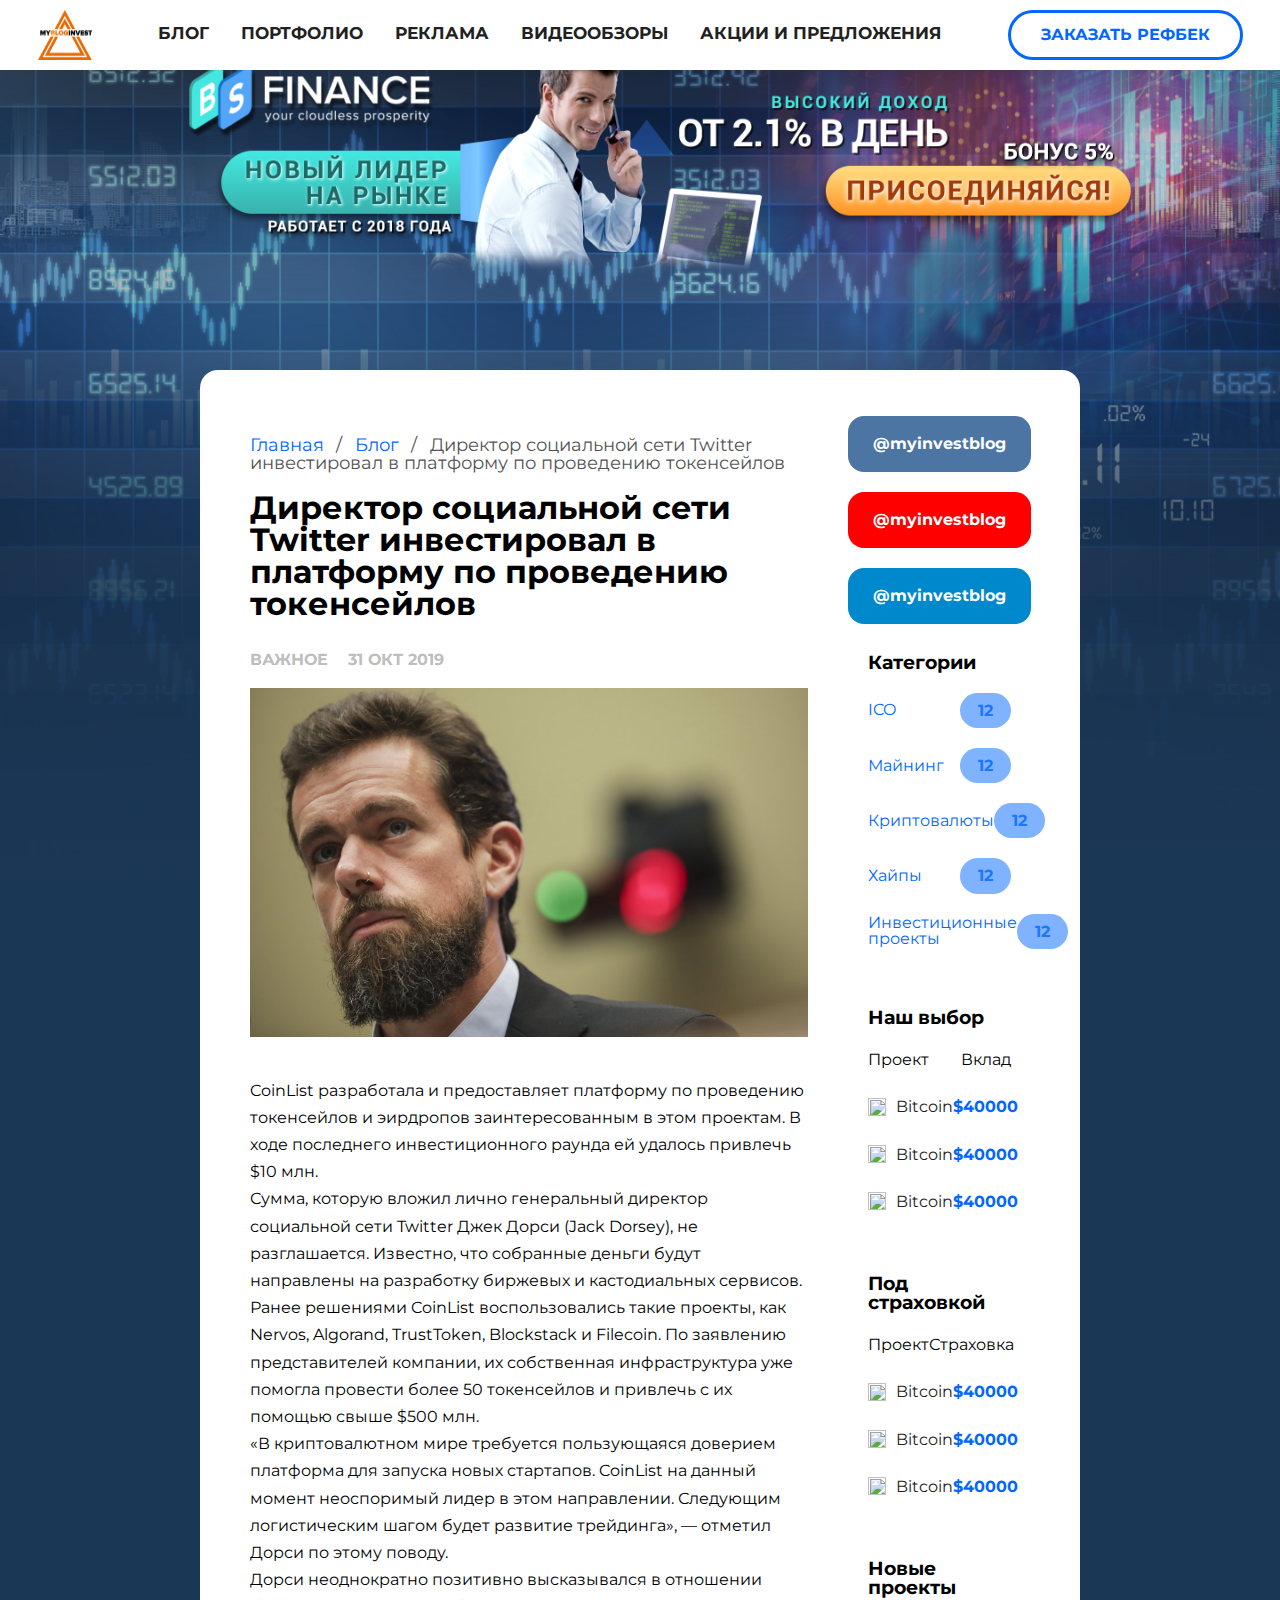
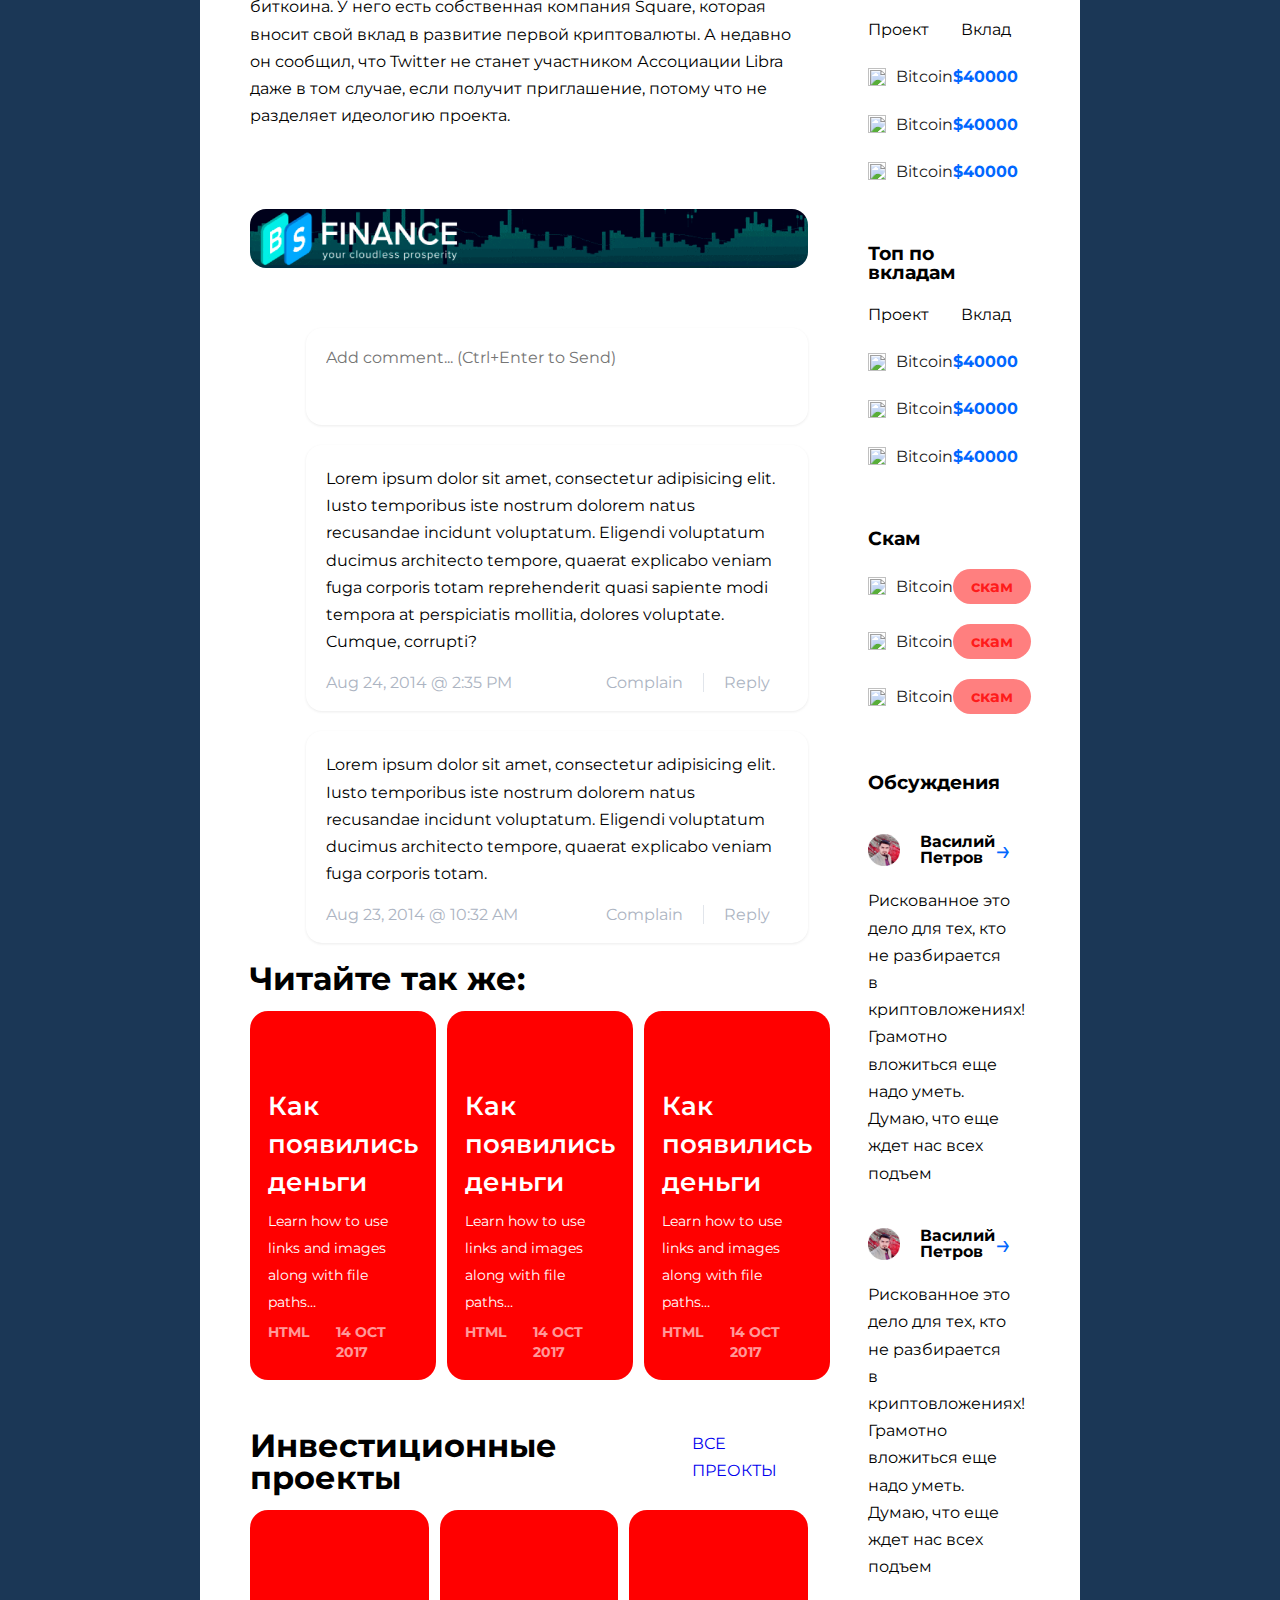
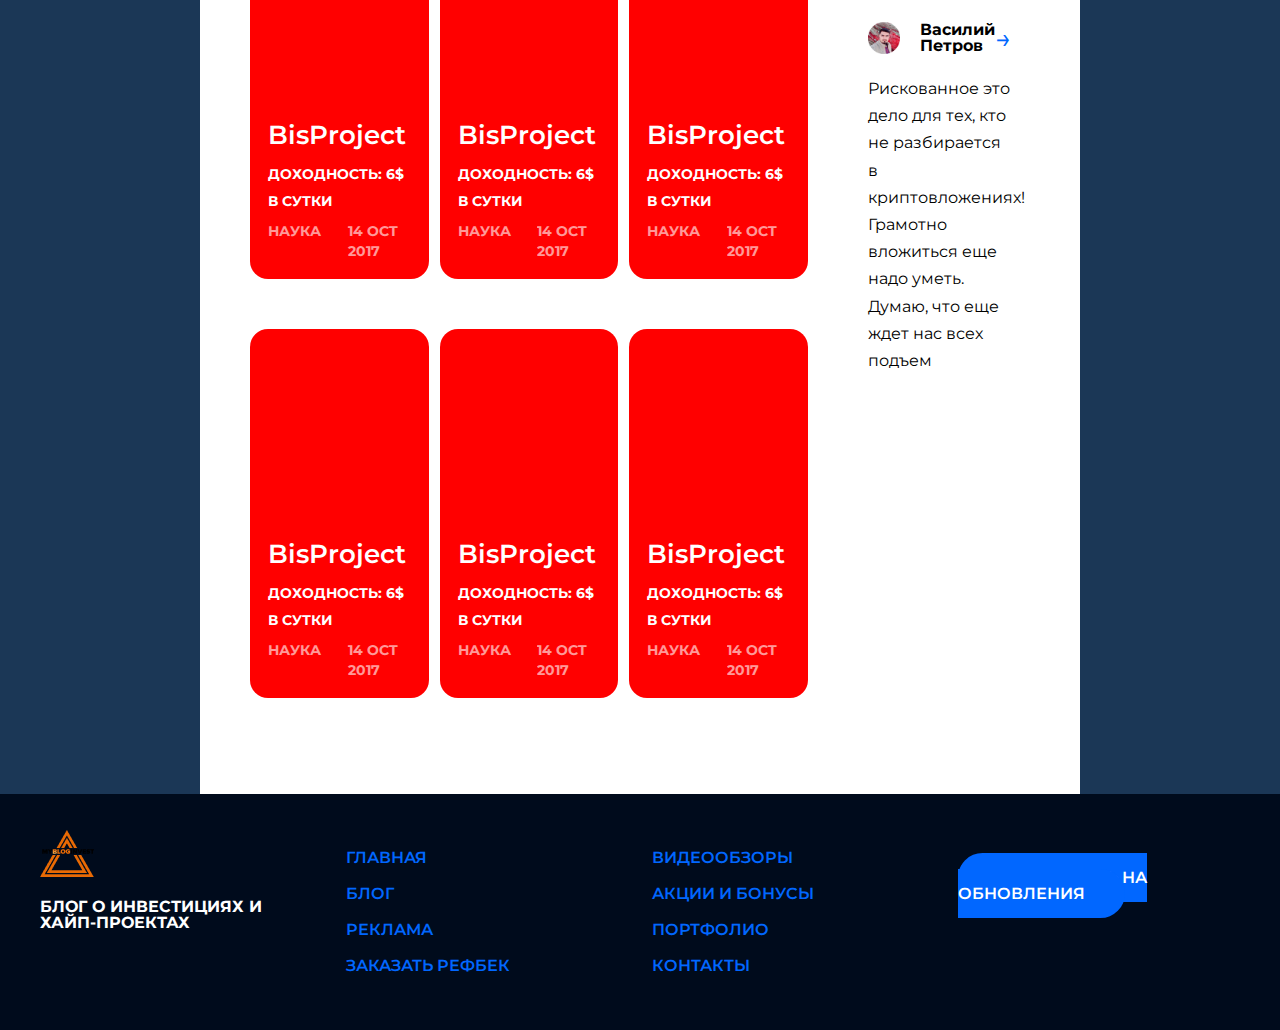
==== commit 5592ac22: "Merge branch 'master' of https://github.com/atlantasolutions/investblog.github.io" ====
--- a/article.html
+++ b/article.html
@@ -13,7 +13,7 @@
             <p class="browsehappy">You are using an <strong>outdated</strong> browser. Please <a href="#">upgrade your browser</a> to improve your experience.</p>
         <![endif]-->
 
-        <section class="ad-banner">
+        <section class="big-image">
                 <img src="assets/img/bg.png">
             </section>
     
@@ -35,7 +35,6 @@
 
             </nav>
         </header>
-
 
         <main role="mainpage" class="main-area">
 
@@ -535,4 +534,4 @@
         <script type="text/javascript" src="https://widget.coinlore.com/widgets/ticker-widget.js"></script>
         <script src="" async="" defer=""></script>
     
-</body></html>+</body></html>
--- a/assets/css/common.css
+++ b/assets/css/common.css
@@ -568,10 +568,8 @@
 }
 .form__select-opener:after {
   font-family: "Font Awesome 5 Free";
+  font-weight: 900;
   content: "/f0d7";
-  width: 5px;
-  height: 5px;
-  background: #000;
   position: absolute;
   left: 50%;
   top: 50%;
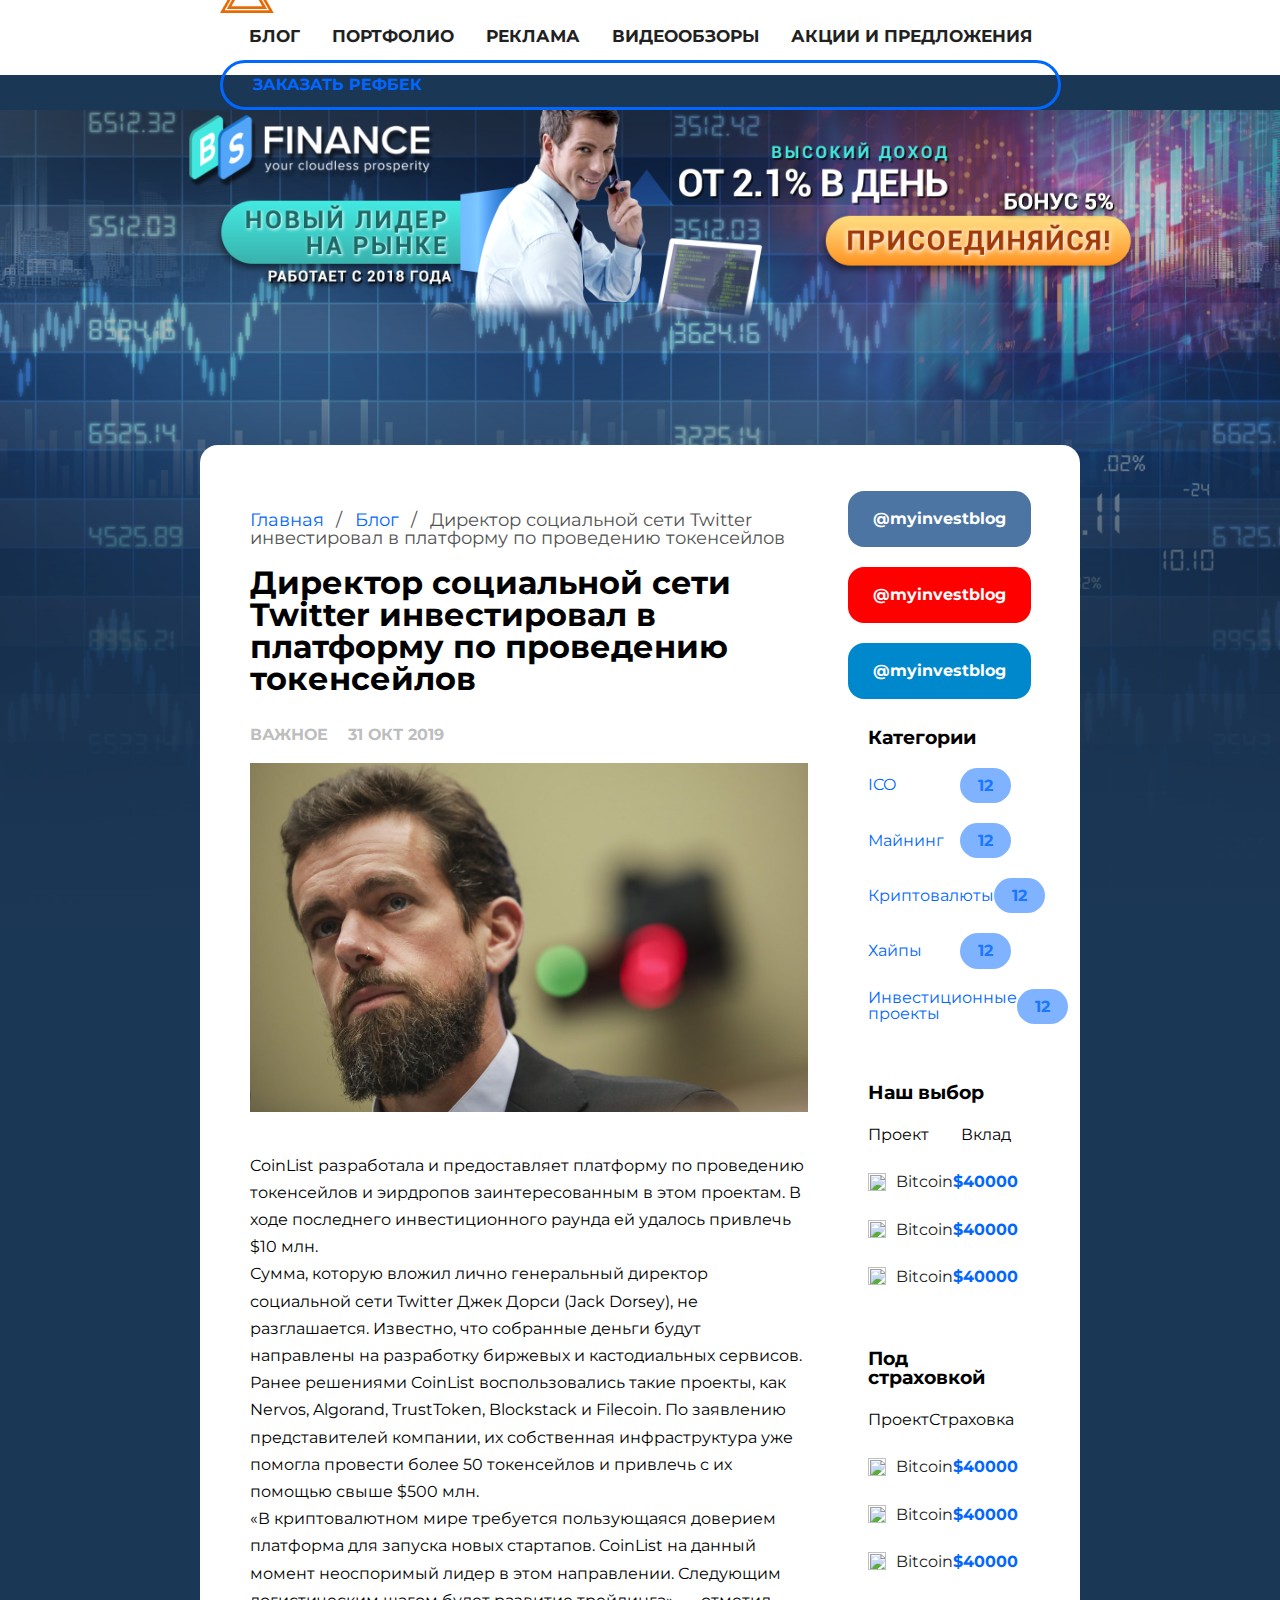
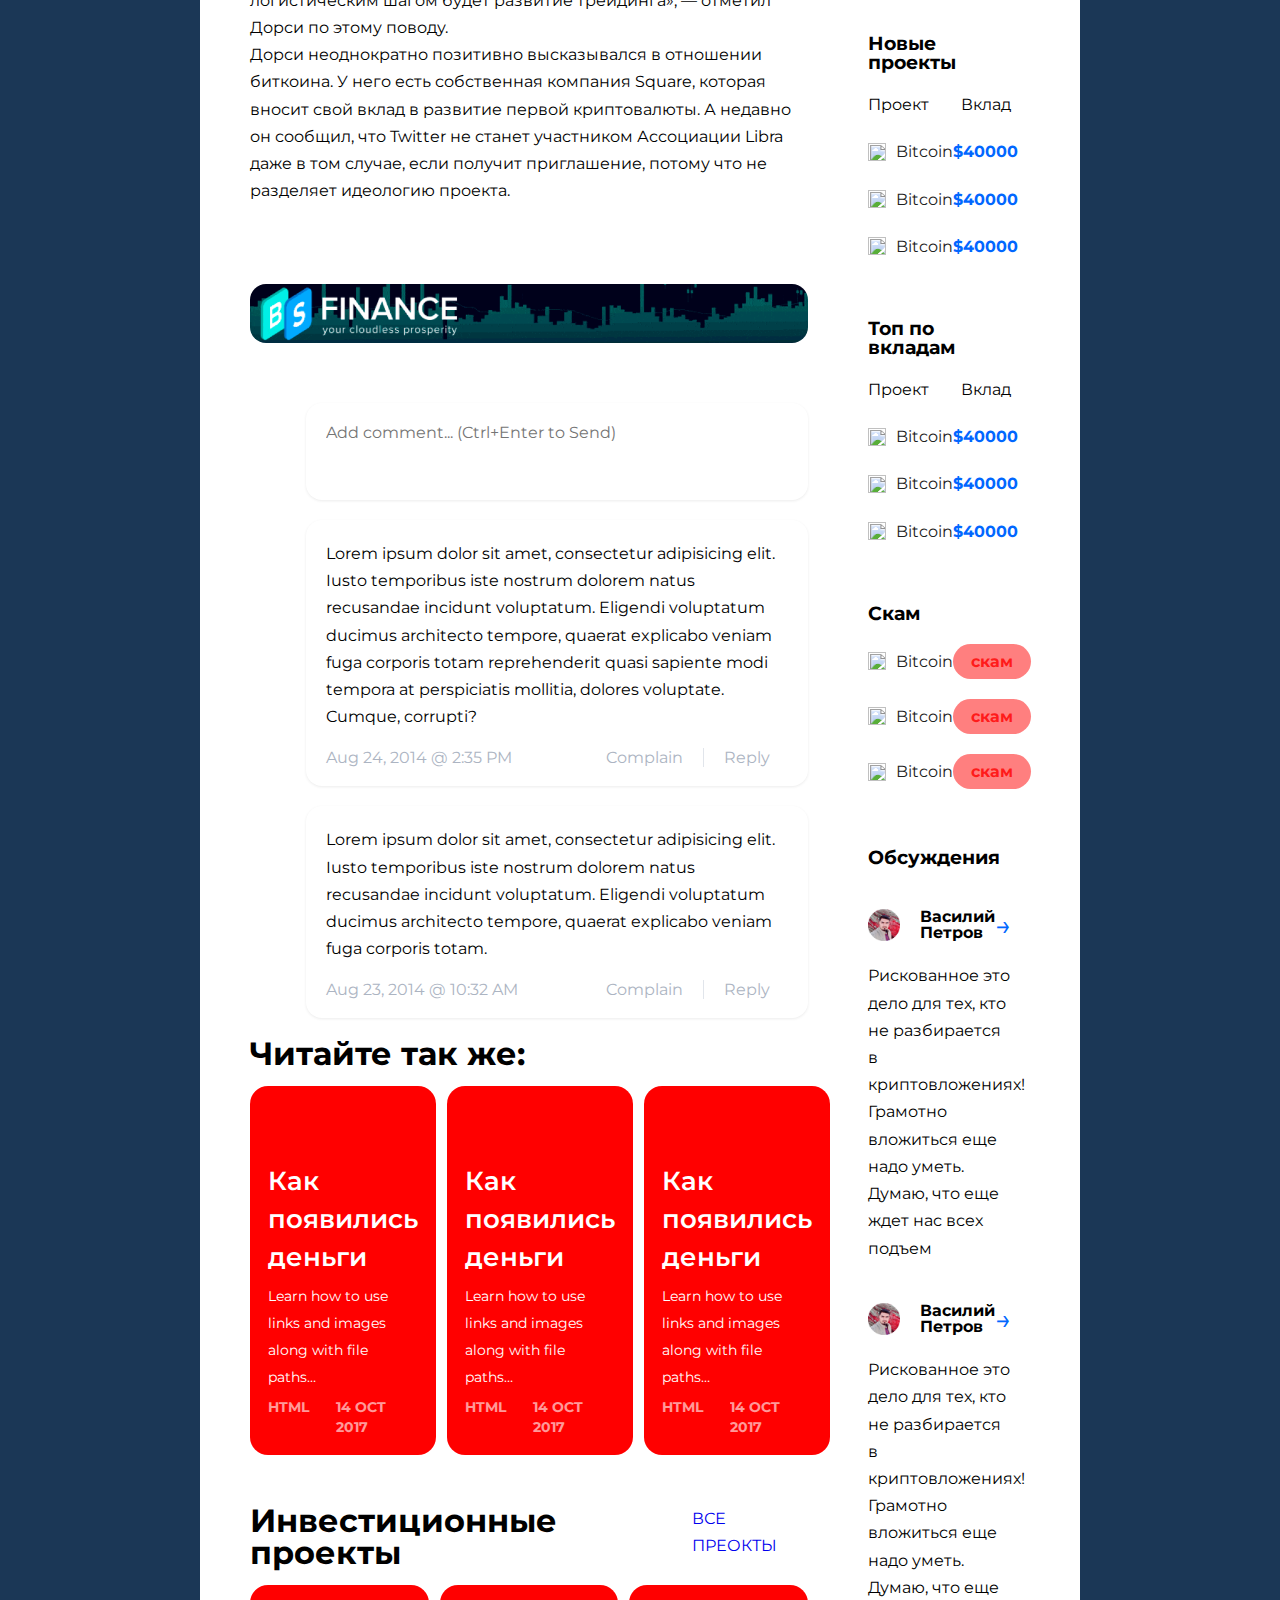
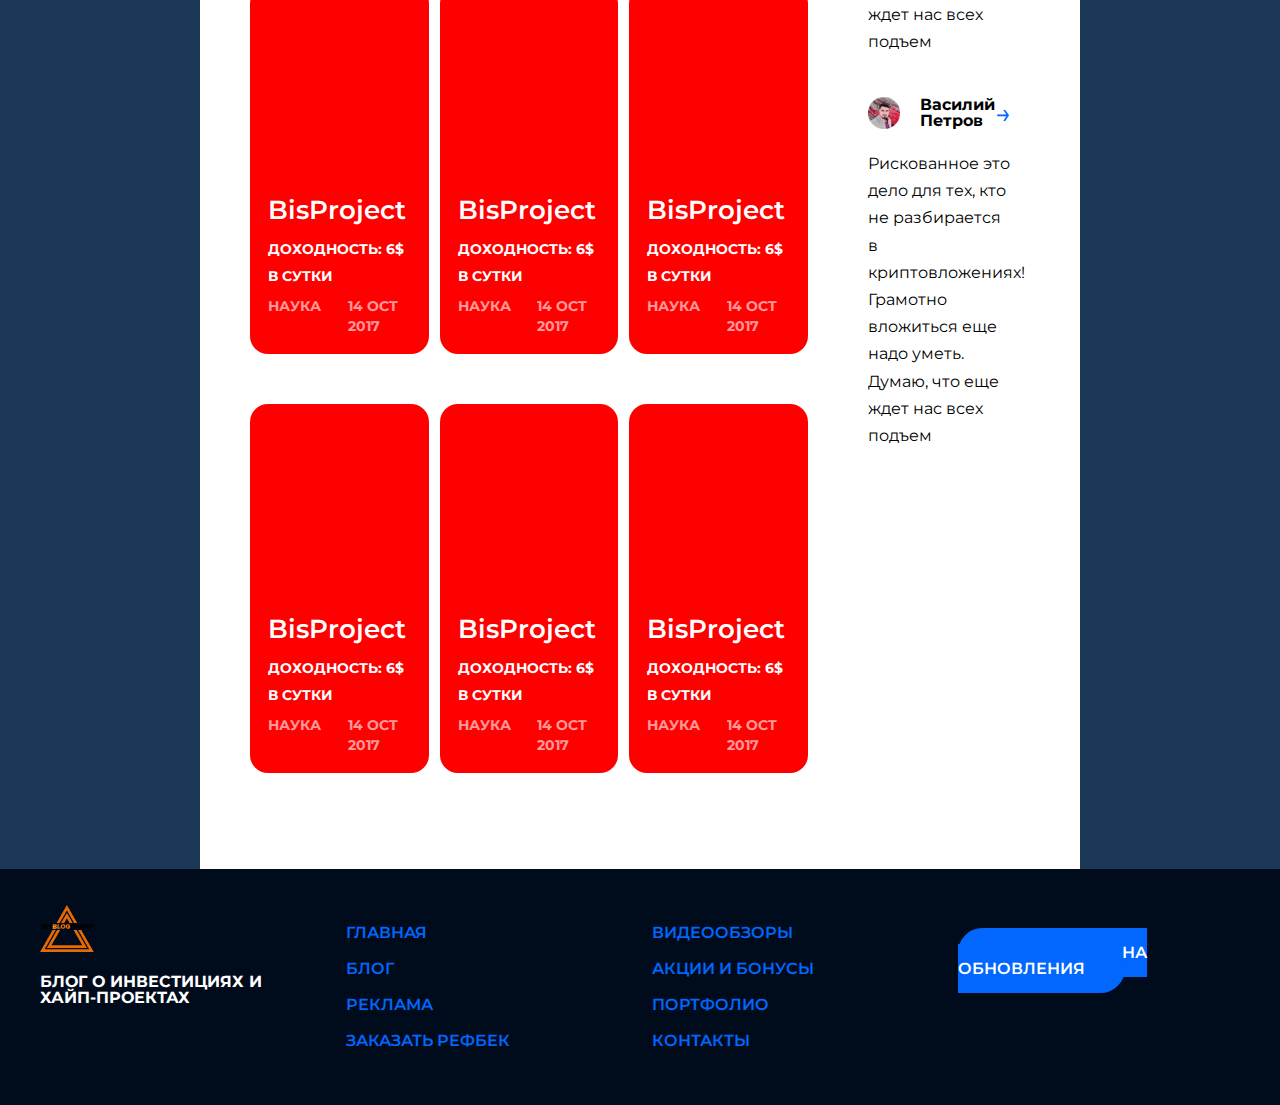
==== commit b9c4a660: "fix navbar" ====
--- a/article.html
+++ b/article.html
@@ -534,4 +534,4 @@
         <script type="text/javascript" src="https://widget.coinlore.com/widgets/ticker-widget.js"></script>
         <script src="" async="" defer=""></script>
     
-</body></html>
+</body></html>--- a/assets/css/common.css
+++ b/assets/css/common.css
@@ -1,4 +1,3 @@
-@charset "UTF-8";
 /* http://meyerweb.com/eric/tools/css/reset/ 
    v2.0 | 20110126
    License: none (public domain)
@@ -9,217 +8,159 @@
   border: 0;
   font-size: 100%;
   font: inherit;
-  vertical-align: baseline;
-}
+  vertical-align: baseline; }
 
 /* HTML5 display-role reset for older browsers */
 article, aside, details, figcaption, figure, footer, header, hgroup, menu, nav, section {
-  display: block;
-}
+  display: block; }
 
 body {
-  line-height: 1;
-}
+  line-height: 1; }
 
 ol, ul {
-  list-style: none;
-}
+  list-style: none; }
 
 blockquote, q {
-  quotes: none;
-}
+  quotes: none; }
 
 blockquote:before, blockquote:after {
-  content: "";
-  content: none;
-}
+  content: '';
+  content: none; }
 
 q:before, q:after {
-  content: "";
-  content: none;
-}
+  content: '';
+  content: none; }
 
 table {
   border-collapse: collapse;
-  border-spacing: 0;
-}
+  border-spacing: 0; }
 
 * {
   -webkit-box-sizing: border-box;
   -moz-box-sizing: border-box;
-  box-sizing: border-box;
-}
+  box-sizing: border-box; }
 
 .row {
   display: flex;
   margin: 0;
   padding: 0 1.5em;
-  width: 100%;
-}
+  width: 100%; }
+  @media (min-width: 37.5em) {
+    .row {
+      margin: 1em 0;
+      padding: 0 2.5em; } }
+
+.grid-1 {
+  width: 100%; }
+  @media (min-width: 37.5em) {
+    .grid-1 {
+      width: 6.5%; } }
+
+.grid-2 {
+  width: 100%; }
+  @media (min-width: 37.5em) {
+    .grid-2 {
+      width: 15%; } }
+
+.grid-3 {
+  width: 100%; }
+  @media (min-width: 37.5em) {
+    .grid-3 {
+      width: 23.5%; } }
+
+.grid-4 {
+  width: 100%; }
+  @media (min-width: 37.5em) {
+    .grid-4 {
+      width: 32%; } }
+
+.grid-5 {
+  width: 100%; }
+  @media (min-width: 37.5em) {
+    .grid-5 {
+      width: 40.5%; } }
+
+.grid-6 {
+  width: 100%; }
+  @media (min-width: 37.5em) {
+    .grid-6 {
+      width: 49%; } }
+
+.grid-7 {
+  width: 100%; }
+  @media (min-width: 37.5em) {
+    .grid-7 {
+      width: 57.5%; } }
+
+.grid-8 {
+  width: 100%; }
+  @media (min-width: 37.5em) {
+    .grid-8 {
+      width: 66%; } }
+
+.grid-9 {
+  width: 100%; }
+  @media (min-width: 37.5em) {
+    .grid-9 {
+      width: 74.5%; } }
+
+.grid-10 {
+  width: 100%; }
+  @media (min-width: 37.5em) {
+    .grid-10 {
+      width: 83%; } }
+
+.grid-11 {
+  width: 100%; }
+  @media (min-width: 37.5em) {
+    .grid-11 {
+      width: 91.5%; } }
+
+.grid-12 {
+  width: 100%; }
+  @media (min-width: 37.5em) {
+    .grid-12 {
+      width: 100%; } }
+
 @media (min-width: 37.5em) {
-  .row {
-    margin: 1em 0;
-    padding: 0 2.5em;
-  }
-}
-
-.grid-1 {
-  width: 100%;
-}
-@media (min-width: 37.5em) {
-  .grid-1 {
-    width: 6.5%;
-  }
-}
-
-.grid-2 {
-  width: 100%;
-}
-@media (min-width: 37.5em) {
-  .grid-2 {
-    width: 15%;
-  }
-}
-
-.grid-3 {
-  width: 100%;
-}
-@media (min-width: 37.5em) {
-  .grid-3 {
-    width: 23.5%;
-  }
-}
-
-.grid-4 {
-  width: 100%;
-}
-@media (min-width: 37.5em) {
-  .grid-4 {
-    width: 32%;
-  }
-}
-
-.grid-5 {
-  width: 100%;
-}
-@media (min-width: 37.5em) {
-  .grid-5 {
-    width: 40.5%;
-  }
-}
-
-.grid-6 {
-  width: 100%;
-}
-@media (min-width: 37.5em) {
-  .grid-6 {
-    width: 49%;
-  }
-}
-
-.grid-7 {
-  width: 100%;
-}
-@media (min-width: 37.5em) {
-  .grid-7 {
-    width: 57.5%;
-  }
-}
-
-.grid-8 {
-  width: 100%;
-}
-@media (min-width: 37.5em) {
-  .grid-8 {
-    width: 66%;
-  }
-}
-
-.grid-9 {
-  width: 100%;
-}
-@media (min-width: 37.5em) {
-  .grid-9 {
-    width: 74.5%;
-  }
-}
-
-.grid-10 {
-  width: 100%;
-}
-@media (min-width: 37.5em) {
-  .grid-10 {
-    width: 83%;
-  }
-}
-
-.grid-11 {
-  width: 100%;
-}
-@media (min-width: 37.5em) {
-  .grid-11 {
-    width: 91.5%;
-  }
-}
-
-.grid-12 {
-  width: 100%;
-}
-@media (min-width: 37.5em) {
-  .grid-12 {
-    width: 100%;
-  }
-}
-
-@media (min-width: 37.5em) {
-  div[class*=grid] + div[class*=grid] {
-    margin-left: 2%;
-  }
-}
+  div[class*="grid"] + div[class*="grid"] {
+    margin-left: 2%; } }
 @media (max-width: 768px) {
-  div[class*=grid] {
-    display: flex;
-  }
-}
+  div[class*="grid"] {
+    display: flex; } }
 body {
-  font-family: "Montserrat", sans-serif;
+  font-family: 'Montserrat',sans-serif;
   padding: 0;
   margin: 0;
-  background: #1B3756;
-}
+  background: #1B3756; }
 
 main {
   margin-top: 80px;
   margin-left: 200px;
-  margin-right: 200px;
-}
+  margin-right: 200px; }
 
 .main-area {
   position: relative;
   margin-top: 370px;
   padding: 10px;
   background: #FFFFFF;
-  border-radius: 18px 18px 0 0;
-}
+  border-radius: 18px 18px 0 0; }
 
 a {
   transition: 0.5s !important;
-}
+  text-decoration: none; }
 
 .badge-red {
   background: rgba(255, 0, 0, 0.5);
-  color: rgba(255, 0, 0, 0.8);
-}
+  color: rgba(255, 0, 0, 0.8); }
 
 .badge-blue {
   background: rgba(1, 103, 255, 0.5);
-  color: rgba(1, 103, 255, 0.8);
-}
+  color: rgba(1, 103, 255, 0.8); }
 
 h1, h2, h3 {
   margin-block-start: 0em;
-  margin-block-end: 1em;
-}
+  margin-block-end: 1em; }
 
 .btn {
   padding: 15px 40px;
@@ -229,8 +170,7 @@
   text-align: center;
   text-decoration: none;
   vertical-align: baseline;
-  transition: 0.5s;
-}
+  transition: 0.5s; }
 
 .btn-block {
   width: 100%;
@@ -241,19 +181,15 @@
   color: #FFFFFF;
   text-decoration: none;
   transition: 0.5s;
-  font-weight: 700;
-}
-.btn-block:first-child {
-  margin-top: 0px !important;
-}
+  font-weight: 700; }
+  .btn-block:first-child {
+    margin-top: 0px !important; }
 
 .btn-regular {
   background: #0167FF;
-  color: #FFFFFF;
-}
-.btn-regular:hover {
-  background: #003e9a;
-}
+  color: #FFFFFF; }
+  .btn-regular:hover {
+    background: #003e9a; }
 
 .btn-info {
   background: #FFFFFF;
@@ -265,8 +201,7 @@
   align-items: center;
   text-decoration: none;
   border-radius: 60px;
-  margin-top: 15px;
-}
+  margin-top: 15px; }
 
 .btn-outline {
   border: 3px solid #0167FF;
@@ -282,300 +217,153 @@
   align-items: center;
   text-align: center;
   text-transform: uppercase;
-  text-decoration: none;
-}
-.btn-outline:hover {
-  background: #0167FF;
-  color: #FFFFFF;
-}
+  text-decoration: none; }
+  .btn-outline:hover {
+    background: #0167FF;
+    color: #FFFFFF; }
 
 .btn-vk {
-  background: #4C75A3;
-}
-.btn-vk:hover {
-  background: #446992;
-}
+  background: #4C75A3; }
+  .btn-vk:hover {
+    background: #446992; }
 
 .btn-yt {
-  background: #FF0000;
-}
-.btn-yt:hover {
-  background: #e60000;
-}
+  background: #FF0000; }
+  .btn-yt:hover {
+    background: #e60000; }
 
 .btn-tg {
-  background: #0088CC;
-}
-.btn-tg:hover {
-  background: #0077b3;
-}
+  background: #0088CC; }
+  .btn-tg:hover {
+    background: #0077b3; }
 
 .sidebar {
   margin-left: 40px;
-  margin-top: 20px;
-}
-.sidebar .aside-social-block {
-  display: inline-grid;
-  width: 100%;
-}
+  margin-top: 20px; }
+  .sidebar .aside-social-block {
+    display: inline-grid;
+    width: 100%; }
 
 .aside {
   display: flow-root;
-  padding: 20px;
-}
-.aside ul {
-  list-style: none;
-  display: inline;
-}
-.aside ul li {
-  margin: 20px 0px;
-}
-.aside ul .project-item {
-  display: flex;
-  align-items: center;
-}
-.aside ul .category-item-title {
-  text-decoration: none;
-  font-weight: 400;
-  color: #0167FF;
-}
-.aside ul .category-item-title:hover {
-  color: #003e9a;
-  font-weight: 600;
-}
-.aside ul .category-item-title:active {
-  color: #003e9a;
-  font-weight: 600;
-}
-.aside ul .category-item-title:visited {
-  color: #003e9a;
-  font-weight: 600;
-}
-.aside ul .project-item-title {
-  font-weight: 400;
-  color: #212121;
-  margin-left: 10px;
-}
-.aside ul .project-item-price {
-  font-weight: 700;
-  color: #0167FF;
-  margin-left: auto;
-}
-.aside ul .project-item-badge {
-  padding: 4px 18px;
-  border-radius: 300px;
-  font-weight: 700;
-  text-align: center;
-  margin-left: auto;
-}
-.aside .aside-comments-item {
-  margin-top: 20px;
-  margin-bottom: 20px;
-  list-style: none;
-  display: block;
-}
-.aside .aside-comments-item .avatar {
-  width: 32px;
-  height: 32px;
-}
-.aside .aside-comments-item .comments-meta {
-  display: flex;
-  align-items: center;
-}
-.aside .aside-comments-item .comments-meta h4 {
-  margin-left: 20px;
-}
-.aside .aside-comments-item .comments-meta .comments-link {
-  text-decoration: none;
-  color: #0167FF;
-  font-size: 28px;
-  margin-left: auto;
-}
-.aside .aside-comments-item .comments-meta .comments-link:hover {
-  color: #003e9a;
-}
-.aside .aside-comments-item .comments-meta .comments-link:active {
-  color: #003e9a;
-}
-.aside .aside-comments-item .comments-meta .comments-link:visited {
-  color: #0167FF;
-}
+  padding: 20px; }
+  .aside ul {
+    list-style: none;
+    display: inline; }
+    .aside ul li {
+      margin: 20px 0px; }
+    .aside ul .project-item {
+      display: flex;
+      align-items: center; }
+    .aside ul .category-item-title {
+      text-decoration: none;
+      font-weight: 400;
+      color: #0167FF; }
+      .aside ul .category-item-title:hover {
+        color: #003e9a;
+        font-weight: 600; }
+      .aside ul .category-item-title:active {
+        color: #003e9a;
+        font-weight: 600; }
+      .aside ul .category-item-title:visited {
+        color: #003e9a;
+        font-weight: 600; }
+    .aside ul .project-item-title {
+      font-weight: 400;
+      color: #212121;
+      margin-left: 10px; }
+    .aside ul .project-item-price {
+      font-weight: 700;
+      color: #0167FF;
+      margin-left: auto; }
+    .aside ul .project-item-badge {
+      padding: 4px 18px;
+      border-radius: 300px;
+      font-weight: 700;
+      text-align: center;
+      margin-left: auto; }
+  .aside .aside-comments-item {
+    margin-top: 20px;
+    margin-bottom: 20px;
+    list-style: none;
+    display: block; }
+    .aside .aside-comments-item .avatar {
+      width: 32px;
+      height: 32px; }
+    .aside .aside-comments-item .comments-meta {
+      display: flex;
+      align-items: center; }
+      .aside .aside-comments-item .comments-meta h4 {
+        margin-left: 20px; }
+      .aside .aside-comments-item .comments-meta .comments-link {
+        text-decoration: none;
+        color: #0167FF;
+        font-size: 28px;
+        margin-left: auto; }
+        .aside .aside-comments-item .comments-meta .comments-link:hover {
+          color: #003e9a; }
+        .aside .aside-comments-item .comments-meta .comments-link:active {
+          color: #003e9a; }
+        .aside .aside-comments-item .comments-meta .comments-link:visited {
+          color: #0167FF; }
 
 .projects-meta {
   display: flex;
-  align-items: center;
-}
-.projects-meta .project-price {
-  margin-left: auto;
-}
+  align-items: center; }
+  .projects-meta .project-price {
+    margin-left: auto; }
 
 header {
   justify-content: space-evenly;
-  margin-top: 37px;
-  padding: 10px 0px;
-  position: fixed;
-  z-index: 1;
-}
-
-nav {
-  overflow: hidden;
+  display: flex;
+  background-color: #FFFFFF;
+  height: 75px;
+  align-items: center; }
+
+.navbar {
   background-color: #FFFFFF;
   position: fixed;
-  display: inline-flex;
-  justify-content: space-evenly;
   top: 0;
   width: 100%;
   padding: 10px 0px;
-}
-nav ul {
+  animation-name: showElement;
+  animation-direction: 1s;
+  z-index: 9999; }
+
+.nav-links {
   text-align: center;
   list-style-type: none;
   list-style-type: none;
   margin: 0;
-  padding: 15px;
-}
-nav ul li {
-  text-transform: uppercase;
-  display: inline;
-  font-size: 17px;
-  font-weight: 700;
-}
-nav ul li a {
-  color: #212121;
-  text-decoration: none;
-  padding: 14px;
-}
-nav ul li a .active {
-  font-weight: 600;
-  color: #0167FF;
-}
-nav ul li a:hover {
-  color: #0167FF;
-}
-nav ul li a:active {
-  color: #0167FF;
-  font-weight: 600;
-}
-
+  padding: 15px; }
+  .nav-links li {
+    text-transform: uppercase;
+    display: inline;
+    font-size: 17px;
+    font-weight: 700; }
+    .nav-links li a {
+      color: #212121;
+      text-decoration: none;
+      padding: 14px; }
+      .nav-links li a .active {
+        font-weight: 600;
+        color: #0167FF; }
+      .nav-links li a:hover {
+        color: #0167FF; }
+      .nav-links li a:active {
+        color: #0167FF;
+        font-weight: 600; }
+
+@keyframes showElement {
+  0% {
+    opacity: 0;
+    top: -70px; }
+  100% {
+    opacity: 1;
+    top: 0; } }
 .ticker {
   position: fixed;
-  top: 0px;
-}
-
-.trailer {
-  margin-bottom: 20px;
-}
-
-.form__label {
-  margin-bottom: 10px;
-  display: inline-block;
-  vertical-align: top;
-}
-.form__label[for] {
-  cursor: pointer;
-}
-.form__label--required:after {
-  content: "*";
-  color: #db5451;
-  margin-left: 5px;
-}
-.form__wrap {
-  position: relative;
-}
-.form__textarea, .form__select, .form__input {
-  border-radius: 32px;
-  display: block;
-  width: 100%;
-  height: 40px;
-  background: #fff;
-  border: 1px solid #d1d1d1;
-  outline: none;
-  -webkit-appearance: none;
-  margin: 0;
-  padding: 0 24px;
-  color: #474747;
-  line-height: normal;
-  box-shadow: none;
-  overflow: hidden;
-}
-.form__textarea::placeholder, .form__select::placeholder, .form__input::placeholder {
-  color: #b8b8b8;
-}
-.form__textarea:hover, .form__select:hover, .form__input:hover {
-  border-color: #b8b8b8;
-}
-.form__textarea:focus, .form__select:focus, .form__input:focus {
-  border-color: #038cd6;
-}
-.form__textarea[disabled], .form__select[disabled], .form__input[disabled] {
-  background: #f5f5f5;
-  border-color: #e8e8e8;
-  cursor: default;
-}
-.form--error .form__textarea, .form--error .form__select, .form--error .form__input {
-  border-color: #db5451;
-  box-shadow: 0 0 0 1px #db5451 inset;
-}
-.form__select--small, .form__input--small {
-  height: 32px;
-}
-.form__input--icon-left {
-  padding-left: 64px;
-}
-.form__input--icon-right {
-  padding-right: 64px;
-}
-.form__textarea {
-  resize: vertical;
-  padding: 24px;
-  height: 125px;
-  overflow: auto;
-}
-.form__select--not-selected {
-  color: #b8b8b8;
-}
-.form__select option {
-  color: #474747;
-}
-.form__select-opener {
-  position: absolute;
-  right: 0;
-  top: 0;
-  bottom: 0;
-  width: 40px;
-  pointer-events: none;
-  background: linear-gradient(180deg, #fff, #e8e8e8);
-  border-radius: 0 32px 32px 0;
-  border: 1px solid transparent;
-  background-clip: padding-box;
-}
-.form--error .form__select-opener {
-  border-width: 2px;
-}
-.form__select[disabled] + .form__select-opener {
-  background: transparent;
-}
-.form__select-opener:before {
-  border-left: 1px solid #d1d1d1;
-  left: 0;
-  top: 0;
-  height: 100%;
-  content: "";
-  position: absolute;
-}
-.form__select[disabled] + .form__select-opener:before {
-  border-color: #e8e8e8;
-}
-.form__select-opener:after {
-  font-family: "Font Awesome 5 Free";
-  font-weight: 900;
-  content: "/f0d7";
-  position: absolute;
-  left: 50%;
-  top: 50%;
-  transform: translate(-50%, -50%);
-  border-radius: 50%;
-}
+  top: 0px; }
 
 .cards-wrapper {
   display: grid;
@@ -585,11 +373,10 @@
   grid-gap: 4rem;
   padding: 4rem;
   margin: 0 auto;
-  width: max-content;
-}
+  width: max-content; }
 
 .card {
-  font-family: "Montserrat", sans-serif;
+  font-family: 'Montserrat', sans-serif;
   --bg-filter-opacity: 0.5;
   background: red;
   height: 369px;
@@ -606,23 +393,19 @@
   transition: all, 0.5s;
   position: relative;
   overflow: hidden;
-  text-decoration: none;
-}
+  text-decoration: none; }
 
 .card--small {
-  height: 200px;
-}
+  height: 200px; }
 
 .card:hover {
   transform: rotate(0);
   background: #0167FF;
-  color: #FFFFFF;
-}
+  color: #FFFFFF; }
 
 .card-item-income {
   text-transform: uppercase;
-  font-weight: 700;
-}
+  font-weight: 700; }
 
 .card h3 {
   margin: 0;
@@ -630,8 +413,7 @@
   line-height: 38px;
   font-weight: 600;
   color: #FFFFFF;
-  max-width: 70%;
-}
+  max-width: 70%; }
 
 .card h4 {
   margin: 0;
@@ -639,42 +421,36 @@
   line-height: 21px;
   font-weight: 600;
   color: #FFFFFF;
-  margin-block-start: 10px;
-}
+  margin-block-start: 10px; }
 
 .card p {
   font-size: 0.75em;
-  font-family: "Montserrat", sans-serif;
+  font-family: 'Montserrat',sans-serif;
   margin-top: 0.5em;
   line-height: 2em;
-  color: #FFFFFF;
-}
+  color: #FFFFFF; }
 
 .card .tags {
   display: flex;
   text-transform: uppercase;
-  margin-top: 6px;
-}
+  margin-top: 6px; }
 
 .card .tags .tag, .card .tags .post-date {
   font-size: 0.75em;
   color: #FFFFFF;
   font-weight: 700;
-  opacity: 0.6;
+  opacity: .6;
   border-radius: 0.3rem;
   margin-right: 0.5em;
   line-height: 1.5em;
-  transition: all, 0.5s;
-}
+  transition: all, 0.5s; }
 
 .card:hover .tags .tag {
   background: #0167FF;
-  color: #FFFFFF;
-}
+  color: #FFFFFF; }
 
 .card .post-date {
-  margin-left: 20px;
-}
+  margin-left: 20px; }
 
 .card .date {
   position: absolute;
@@ -683,11 +459,10 @@
   font-size: 0.75em;
   padding: 1em;
   line-height: 1em;
-  opacity: 0.8;
-}
+  opacity: .8; }
 
 .card:before, .card:after {
-  content: "";
+  content: '';
   transform: scale(0);
   transform-origin: top left;
   border-radius: 50%;
@@ -696,117 +471,90 @@
   top: -50%;
   z-index: -5;
   transition: all, 0.5s;
-  transition-timing-function: ease-in-out;
-}
+  transition-timing-function: ease-in-out; }
 
 .card:before {
   background: #003e9a;
   width: 250%;
-  height: 250%;
-}
+  height: 250%; }
 
 .card:after {
   background: #0167FF;
   color: #FFFFFF;
   width: 200%;
-  height: 200%;
-}
+  height: 200%; }
 
 .card:hover {
-  color: #0167FF;
-}
+  color: #0167FF; }
 
 .card:hover:before, .card:hover:after {
-  transform: scale(1);
-}
+  transform: scale(1); }
 
 .card-grid-space .num {
   font-size: 3em;
   margin-bottom: 1.2rem;
-  margin-left: 1rem;
-}
+  margin-left: 1rem; }
 
 .info {
   font-size: 1.2em;
   display: flex;
   padding: 1em 3em;
-  height: 3em;
-}
+  height: 3em; }
 
 .info img {
   height: 3em;
-  margin-right: 0.5em;
-}
+  margin-right: 0.5em; }
 
 .info h1 {
   font-size: 1em;
-  font-weight: normal;
-}
+  font-weight: normal; }
 
 /* MEDIA QUERIES */
 @media screen and (max-width: 1285px) {
   .cards-wrapper {
-    grid-template-columns: 1fr 1fr;
-  }
-}
+    grid-template-columns: 1fr 1fr; } }
 @media screen and (max-width: 900px) {
   .cards-wrapper {
-    grid-template-columns: 1fr;
-  }
+    grid-template-columns: 1fr; }
 
   .info {
-    justify-content: center;
-  }
+    justify-content: center; }
 
   .card-grid-space .num {
     margin-left: 0;
-    text-align: center;
-  }
-}
+    text-align: center; } }
 @media screen and (max-width: 500px) {
   .cards-wrapper {
-    padding: 4rem 2rem;
-  }
+    padding: 4rem 2rem; }
 
   .card {
-    max-width: calc(100vw - 4rem);
-  }
-}
+    max-width: calc(100vw - 4rem); } }
 @media screen and (max-width: 450px) {
   .info {
     display: block;
-    text-align: center;
-  }
+    text-align: center; }
 
   .info h1 {
-    margin: 0;
-  }
-}
+    margin: 0; } }
 .cards-meta {
   display: flex;
   align-content: center;
   color: #FFFFFF;
-  opacity: 0.6;
-}
-.cards-meta .cards-comments, .cards-meta .cards-views {
-  display: flex;
-  align-content: center;
-  align-items: center;
-}
-.cards-meta .cards-comments p, .cards-meta .cards-views p {
-  margin-left: 10px;
-}
-.cards-meta .cards-views {
-  margin-left: 20px;
-}
+  opacity: .6; }
+  .cards-meta .cards-comments, .cards-meta .cards-views {
+    display: flex;
+    align-content: center;
+    align-items: center; }
+    .cards-meta .cards-comments p, .cards-meta .cards-views p {
+      margin-left: 10px; }
+  .cards-meta .cards-views {
+    margin-left: 20px; }
 
 .card-meta {
-  margin-bottom: 20px;
-}
+  margin-bottom: 20px; }
 
 .articles-all, .articles-newest {
-  display: flex;
-}
+  display: flex; }
 
 .articles-all {
   margin-left: 0px !important;
@@ -814,147 +562,118 @@
   margin-bottom: 20px;
   position: relative;
   display: flex;
-  flex-direction: column;
-}
+  flex-direction: column; }
 
 .artiles-all--container {
   display: flex;
   flex-direction: row;
-  margin: 0px 0px 50px 0px;
-}
+  margin: 0px 0px 50px 0px; }
 
 .articles-meta {
   display: flex;
   margin-top: 40px 0px;
-  margin-block-end: 1em;
-}
+  margin-block-end: 1em; }
 
 .articles-heading {
-  display: contents;
-}
+  display: contents; }
 
 p {
-  line-height: 170%;
-}
+  line-height: 170%; }
 
 .articles-link {
   line-height: 27px;
   text-transform: uppercase;
   text-decoration: none;
-  margin-left: auto;
-}
-.articles-link:hover {
-  color: #003e9a;
-  font-weight: 600;
-}
-.articles-link:active {
-  color: #003e9a;
-  font-weight: 600;
-}
-.articles-link:visited {
-  color: #003e9a;
-  font-weight: 600;
-}
+  margin-left: auto; }
+  .articles-link:hover {
+    color: #003e9a;
+    font-weight: 600; }
+  .articles-link:active {
+    color: #003e9a;
+    font-weight: 600; }
+  .articles-link:visited {
+    color: #003e9a;
+    font-weight: 600; }
 
 .article-alternate-meta {
   display: flex;
   height: 40px;
   margin-top: 20px;
-  align-items: center;
-}
-.article-alternate-meta .article-alternate-avatar {
-  width: 40px;
-  height: 40px;
-}
-.article-alternate-meta .article-alternate-author {
-  text-transform: uppercase;
-  font-weight: 700;
-  font-size: 16px;
-  margin-left: 20px;
-}
-.article-alternate-meta .article-alternate-time {
-  font-weight: 400;
-  font-size: 12px;
-  color: #535353;
-  margin-left: auto;
-}
+  align-items: center; }
+  .article-alternate-meta .article-alternate-avatar {
+    width: 40px;
+    height: 40px; }
+  .article-alternate-meta .article-alternate-author {
+    text-transform: uppercase;
+    font-weight: 700;
+    font-size: 16px;
+    margin-left: 20px; }
+  .article-alternate-meta .article-alternate-time {
+    font-weight: 400;
+    font-size: 12px;
+    color: #535353;
+    margin-left: auto; }
 
 .article-alternate-link a {
   line-height: 27px;
   text-transform: uppercase;
   text-decoration: none;
   margin-left: auto;
-  color: #0167FF;
-}
-.article-alternate-link a:hover {
-  color: #003e9a;
-  font-weight: 600;
-}
-.article-alternate-link a:active {
-  color: #003e9a;
-  font-weight: 600;
-}
-.article-alternate-link a:visited {
-  color: #003e9a;
-  font-weight: 600;
-}
+  color: #0167FF; }
+  .article-alternate-link a:hover {
+    color: #003e9a;
+    font-weight: 600; }
+  .article-alternate-link a:active {
+    color: #003e9a;
+    font-weight: 600; }
+  .article-alternate-link a:visited {
+    color: #003e9a;
+    font-weight: 600; }
 
 .post img {
-  width: 100%;
-}
+  width: 100%; }
 .post p {
-  margin: 40px 0px;
-}
+  margin: 40px 0px; }
 .post .post-meta {
   display: flex;
-  margin-bottom: 20px;
-}
-.post .post-meta .post-category, .post .post-meta .post-date {
-  font-weight: 700;
-  text-transform: uppercase;
-  color: rgba(83, 83, 83, 0.4);
-}
-.post .post-meta .post-date {
-  margin-left: 20px;
-}
-.post .post-meta .post-category {
-  text-decoration: none;
-}
-.post .post-meta .post-category:hover {
-  color: rgba(83, 83, 83, 0.8);
-}
+  margin-bottom: 20px; }
+  .post .post-meta .post-category, .post .post-meta .post-date {
+    font-weight: 700;
+    text-transform: uppercase;
+    color: rgba(83, 83, 83, 0.4); }
+  .post .post-meta .post-date {
+    margin-left: 20px; }
+  .post .post-meta .post-category {
+    text-decoration: none; }
+    .post .post-meta .post-category:hover {
+      color: rgba(83, 83, 83, 0.8); }
 
 /* Style the list */
 ul.breadcrumb {
   list-style: none;
   margin-top: 20px;
-  margin-bottom: 20px;
-}
+  margin-bottom: 20px; }
 
 /* Display list items side by side */
 ul.breadcrumb li {
   display: inline;
   font-size: 18px;
-  color: #535353;
-}
+  color: #535353; }
 
 /* Add a slash symbol (/) before/behind each list item */
 ul.breadcrumb li + li:before {
   padding: 8px;
-  content: "/ ";
-}
+  content: "/\00a0"; }
 
 /* Add a color to all links inside the list */
 ul.breadcrumb li a {
   color: #0167FF;
-  text-decoration: none;
-}
+  text-decoration: none; }
 
 /* Add a color on mouse-over */
 ul.breadcrumb li a:hover {
   color: #003e9a;
-  text-decoration: underline;
-}
+  text-decoration: underline; }
 
 input, textarea {
   outline: none;
@@ -963,40 +682,34 @@
   margin: 0;
   padding: 0;
   -webkit-font-smoothing: antialiased;
-  font-family: "Montserrat", sans-serif;
+  font-family: 'Montserrat',sans-serif;
   font-size: 16px;
-  color: #555f77;
-}
+  color: #555f77; }
 
 p {
-  line-height: rem(21);
-}
+  line-height: rem(21); }
 
 .comments {
   margin: 20px auto 0;
   max-width: rem(972);
-  padding: 0 rem(20);
-}
+  padding: 0 rem(20); }
 
 .comment-wrap {
   margin-bottom: 20px;
   display: table;
   width: 100%;
-  min-height: rem(85);
-}
+  min-height: rem(85); }
 
 .photo {
   padding-top: 20px;
   padding-right: 20px;
   display: table-cell;
-  width: 36px;
-}
-.photo .avatar {
-  width: 36px;
-  height: 36px;
-  border-radius: 50%;
-  background-size: contain;
-}
+  width: 36px; }
+  .photo .avatar {
+    width: 36px;
+    height: 36px;
+    border-radius: 50%;
+    background-size: contain; }
 
 .comment-block {
   padding: 20px;
@@ -1004,317 +717,99 @@
   display: table-cell;
   vertical-align: top;
   border-radius: 16px;
-  box-shadow: 0 1px 3px 0 rgba(0, 0, 0, 0.08);
-}
-.comment-block textarea {
-  width: 100%;
-  resize: none;
-}
+  box-shadow: 0 1px 3px 0 rgba(0, 0, 0, 0.08); }
+  .comment-block textarea {
+    width: 100%;
+    resize: none; }
 
 .comment-text {
-  margin-bottom: 20px;
-}
+  margin-bottom: 20px; }
 
 .bottom-comment {
   color: #acb4c2;
-  font-size: 16px;
-}
+  font-size: 16px; }
 
 .comment-date {
-  float: left;
-}
+  float: left; }
 
 .comment-actions {
-  float: right;
-}
-.comment-actions li {
-  display: inline;
-  margin: -2px;
-  cursor: pointer;
-}
-.comment-actions li.complain {
-  padding-right: 20px;
-  border-right: 1px solid #e1e5eb;
-}
-.comment-actions li.reply {
-  padding-left: 20px;
-  padding-right: 20px;
-}
-.comment-actions li:hover {
-  color: #0167FF;
-}
+  float: right; }
+  .comment-actions li {
+    display: inline;
+    margin: -2px;
+    cursor: pointer; }
+    .comment-actions li.complain {
+      padding-right: 20px;
+      border-right: 1px solid #e1e5eb; }
+    .comment-actions li.reply {
+      padding-left: 20px;
+      padding-right: 20px; }
+    .comment-actions li:hover {
+      color: #0167FF; }
 
 footer {
   background: #000B1C;
   position: relative;
   width: 100%;
-  display: inline-flex;
-}
+  display: inline-flex; }
 
 footer {
   padding-top: 20px;
-  padding-bottom: 20px;
-}
+  padding-bottom: 20px; }
 
 footer h4 {
   text-transform: uppercase;
-  color: #FFFFFF !important;
-}
+  color: #FFFFFF !important; }
 footer ul {
-  list-style: none;
-}
-footer ul li {
-  margin: 20px 0px;
-}
-footer ul li a {
-  text-transform: uppercase;
-  color: #0167FF;
-  font-size: 16px;
-  font-weight: 600;
-  text-decoration: none;
-}
-footer ul li a:hover {
-  color: #FFFFFF;
-  text-decoration: none;
-}
+  list-style: none; }
+  footer ul li {
+    margin: 20px 0px; }
+  footer ul li a {
+    text-transform: uppercase;
+    color: #0167FF;
+    font-size: 16px;
+    font-weight: 600;
+    text-decoration: none; }
+    footer ul li a:hover {
+      color: #FFFFFF;
+      text-decoration: none; }
 
 .footer {
-  display: flex;
-}
+  display: flex; }
 
 .social-block ul {
   list-style: none;
-  display: flex;
-}
-.social-block ul li {
-  margin: 0px 20px;
-}
+  display: flex; }
+  .social-block ul li {
+    margin: 0px 20px; }
 .social-block .fab {
   color: rgba(255, 255, 255, 0.1);
   font-size: 32px;
-  transition: 0.5s;
-}
+  transition: 0.5s; }
 .social-block .fa-telegram-plane:hover {
-  color: #0088CC;
-}
+  color: #0088CC; }
 .social-block .fa-vk:hover {
-  color: #4C75A3;
-}
+  color: #4C75A3; }
 .social-block .fa-youtube:hover {
-  color: #FF0000;
-}
+  color: #FF0000; }
 .social-block .fa-skype:hover {
-  color: #00aff0;
-}
+  color: #00aff0; }
 .social-block .footer-updates {
-  margin: 40px 0px;
-}
+  margin: 40px 0px; }
 
 .ads-block {
-  margin: 40px 0;
-}
-.ads-block img {
-  border-radius: 16px;
-  width: 100%;
-}
+  margin: 40px 0; }
+  .ads-block img {
+    border-radius: 16px;
+    width: 100%; }
 
 .big-image {
-  z-index: -999;
-}
-.big-image img {
-  width: 100%;
-  position: absolute;
-  top: 0;
-  left: 0;
-  padding-top: 60px;
-}
-
-.slider {
-  position: relative;
-  overflow: auto;
-  width: 100%;
-  margin: 1em auto;
-  border-radius: 16px;
-}
-
-.js .slider {
-  overflow: hidden;
-}
-
-.slider > ul {
-  position: relative;
-  list-style: none;
-  margin: 0;
-  padding: 0;
-  font-size: 0;
-  word-spacing: -0.3em;
-  white-space: nowrap;
-}
-
-.slider > ul > li {
-  position: relative;
-  display: inline-block;
-  *display: inline;
-  *zoom: 1;
-  vertical-align: top;
-  font-size: 14px;
-  word-spacing: 0;
-  white-space: normal;
-}
-
-.slider > ul > .next:first-child {
-  left: 100%;
-}
-
-.slider > ul > .prev.last-child {
-  right: 100%;
-}
-
-.slider > ul > .target:first-child,
-.slider > ul > .target.last-child {
-  left: 0;
-  right: 0;
-}
-
-.slider > ul > li > img {
-  display: block;
-  width: 100%;
-}
-
-.slider .nav {
-  z-index: 1;
-  background: #fff;
-  text-align: center;
-  transition: opacity 2s;
-  opacity: 0;
-}
-
-.slider.ready .nav {
-  opacity: 1;
-}
-
-.slider .nav a {
-  display: inline-block;
-  margin: 1em 0.5em;
-  padding: 12px;
-  border: none;
-  width: 2em;
-  line-height: 2em;
-  background: #999;
-  color: #fff;
-  text-decoration: none;
-  text-align: center;
-  border-radius: 999px;
-  cursor: pointer;
-  -webkit-transition: all 0.2s;
-  transition: all 0.2s;
-}
-
-.slider .nav a:hover {
-  background: #666;
-}
-
-.slider .nav a.active {
-  background: #000;
-}
-
-/* position nav items above slideshow with arrows on left/right side */
-.slider .nav > span {
-  position: absolute;
-  bottom: 10px;
-  left: 0;
-  right: 0;
-}
-
-.slider .nav > a {
-  position: absolute;
-  top: 50%;
-  margin-top: -21px;
-  font-size: 1.5em;
-}
-
-.slider .nav > .back {
-  left: 20px;
-}
-
-.slider .nav > .forth {
-  right: 20px;
-}
-
-.rwd-table {
-  margin: 1em 0;
-  min-width: 300px;
-}
-.rwd-table tr {
-  border: 1px solid #c4c4c4;
-}
-.rwd-table tr:nth-child(even) {
-  background: rgba(0, 0, 0, 0.05);
-}
-.rwd-table th {
-  display: none;
-  border-right: 1px solid #c4c4c4;
-}
-.rwd-table td {
-  display: block;
-  border-right: 1px solid #c4c4c4;
-}
-.rwd-table td:first-child {
-  padding-top: 0.5em;
-}
-.rwd-table td:last-child {
-  padding-bottom: 0.5em;
-}
-.rwd-table td:before {
-  content: attr(data-th) ": ";
-  font-weight: bold;
-  width: 6.5em;
-  display: inline-block;
-}
-@media (min-width: 480px) {
-  .rwd-table td:before {
-    display: none;
-  }
-}
-.rwd-table th, .rwd-table td {
-  text-align: left;
-}
-@media (min-width: 480px) {
-  .rwd-table th, .rwd-table td {
-    display: table-cell;
-    padding: 0.25em 0.5em;
-  }
-  .rwd-table th:first-child, .rwd-table td:first-child {
-    padding-left: 0;
-  }
-  .rwd-table th:last-child, .rwd-table td:last-child {
-    padding-right: 0;
-  }
-}
-
-.rwd-table {
-  background: #fff;
-  color: #212121;
-  overflow: hidden;
-}
-.rwd-table tr {
-  border-color: #c4c4c4;
-}
-.rwd-table th, .rwd-table td {
-  margin: 0.5em 1em;
-}
-@media (min-width: 480px) {
-  .rwd-table th, .rwd-table td {
-    padding: 22px !important;
-  }
-}
-.rwd-table th, .rwd-table td:before {
-  color: #212121;
-}
-
-.status {
-  font-weight: 700;
-  color: #0167FF !important;
-}
+  z-index: -999; }
+  .big-image img {
+    width: 100%;
+    position: absolute;
+    top: 0;
+    left: 0;
+    padding-top: 110px; }
 
 /*# sourceMappingURL=common.css.map */
